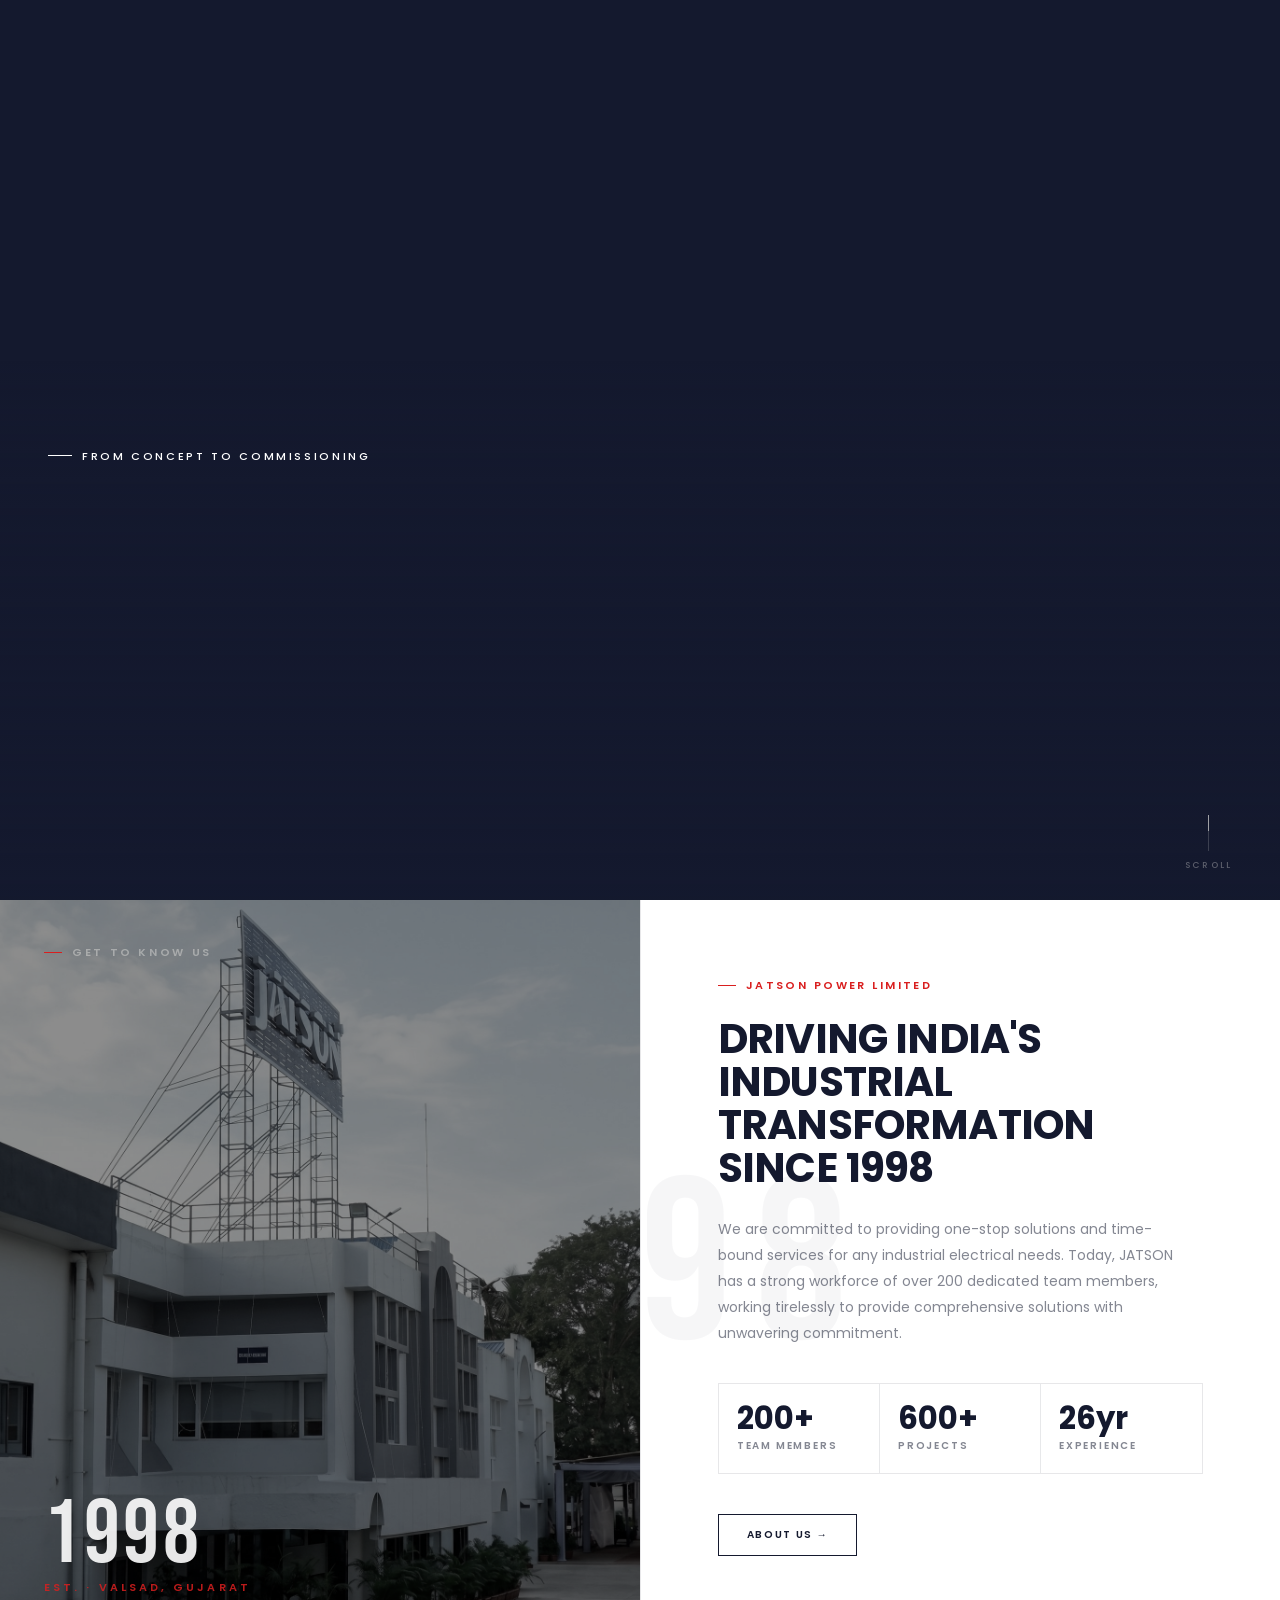
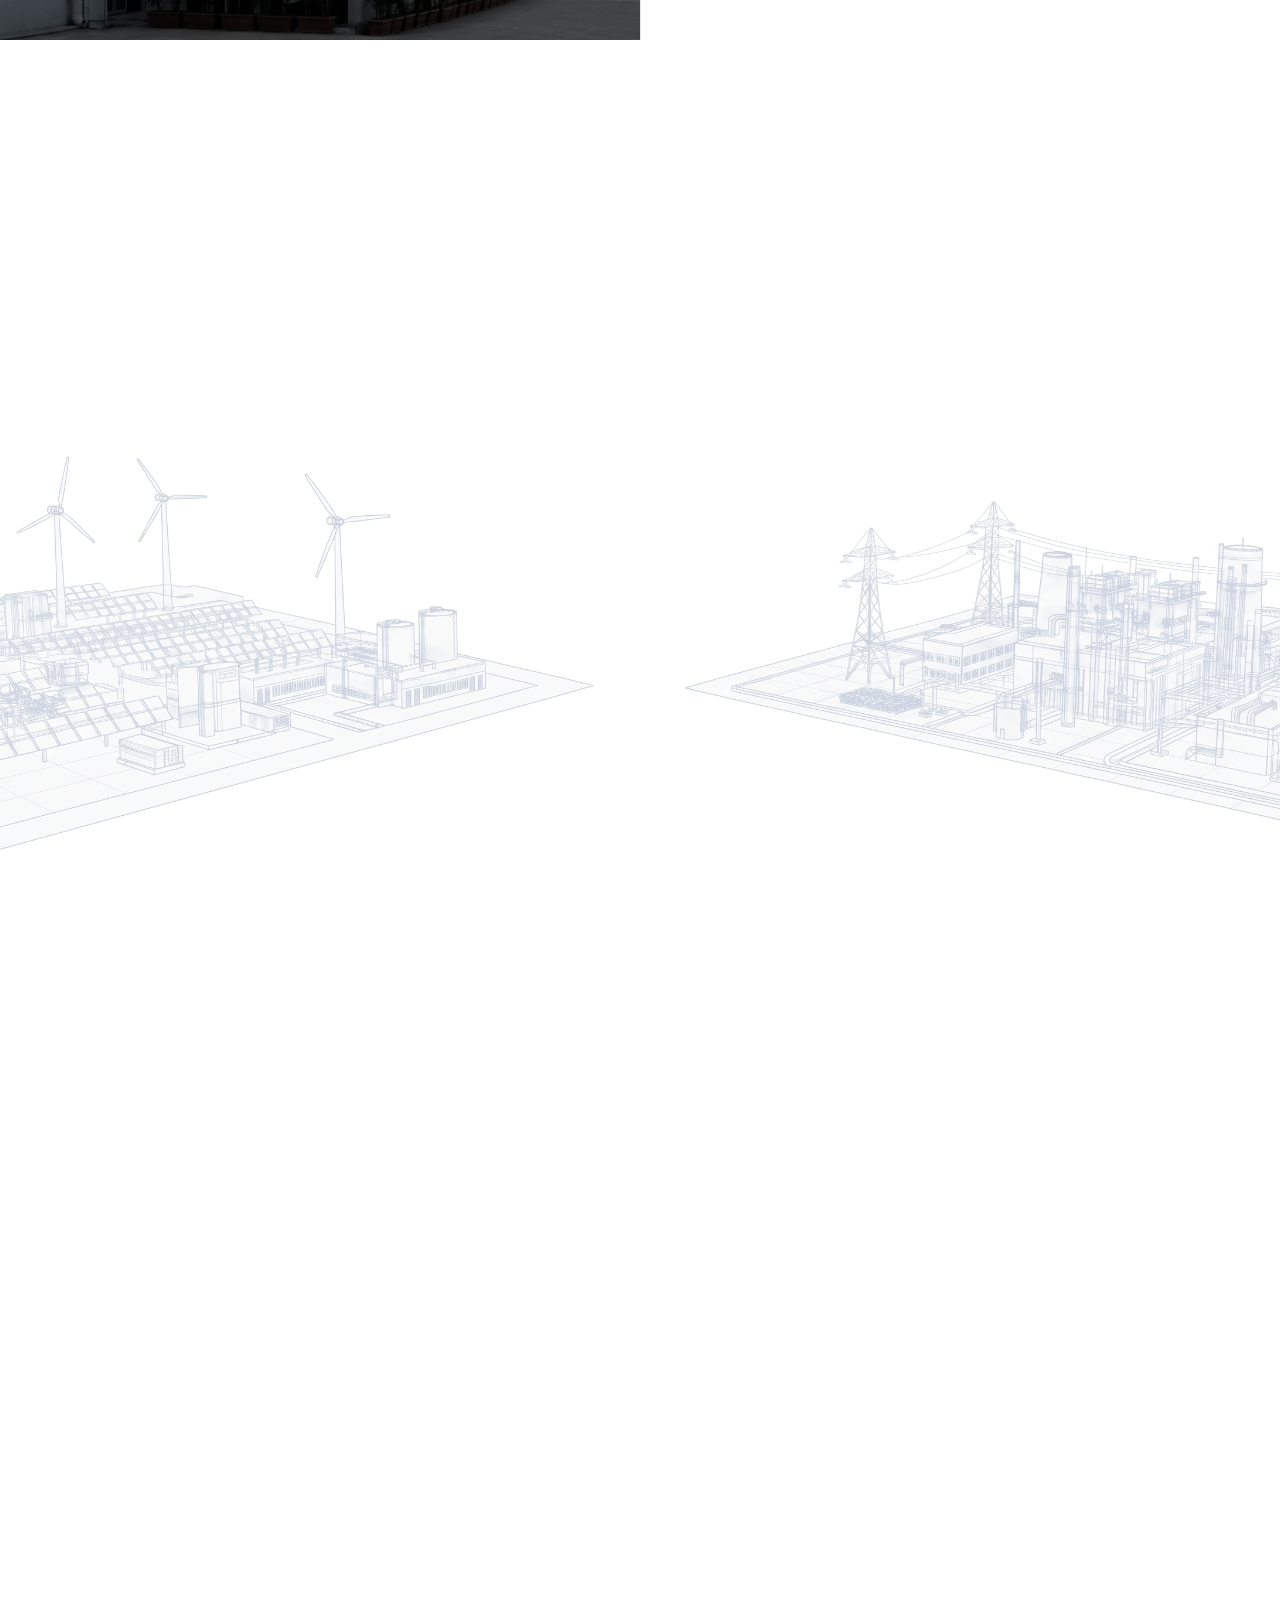
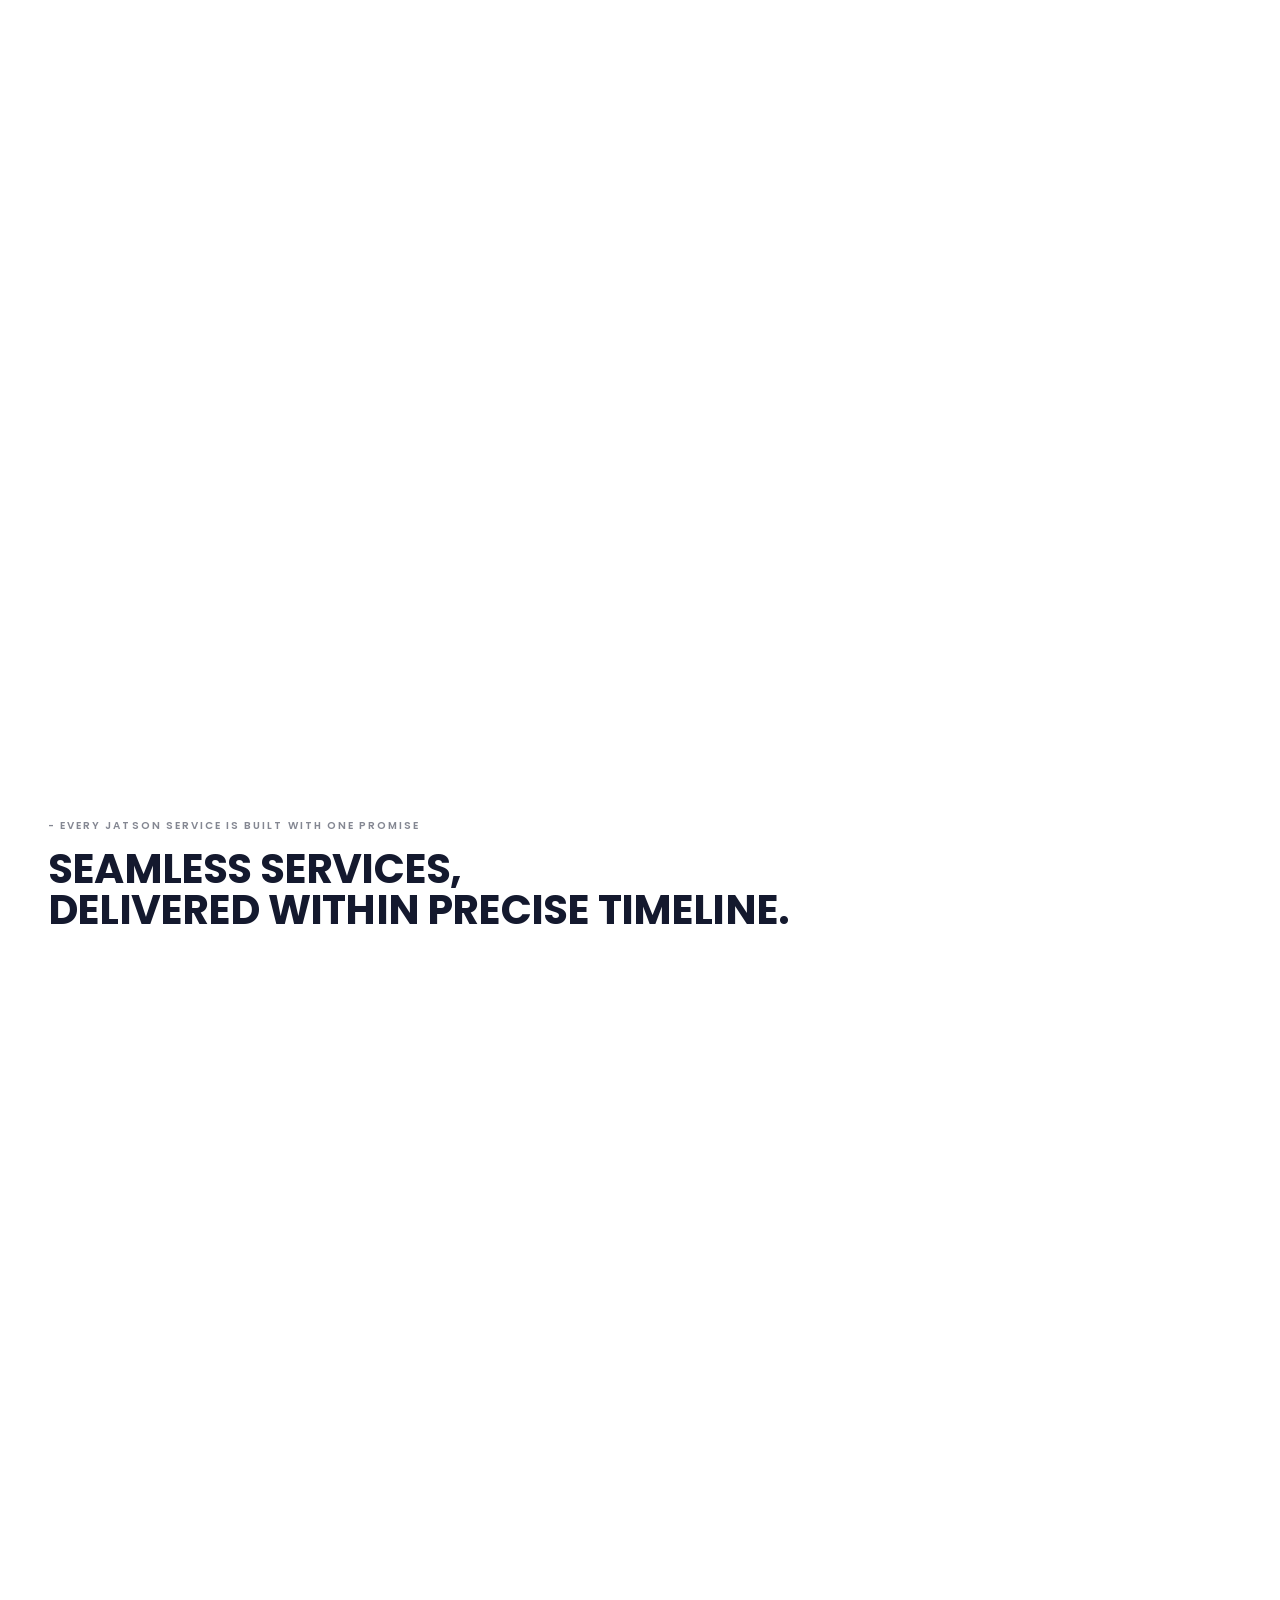
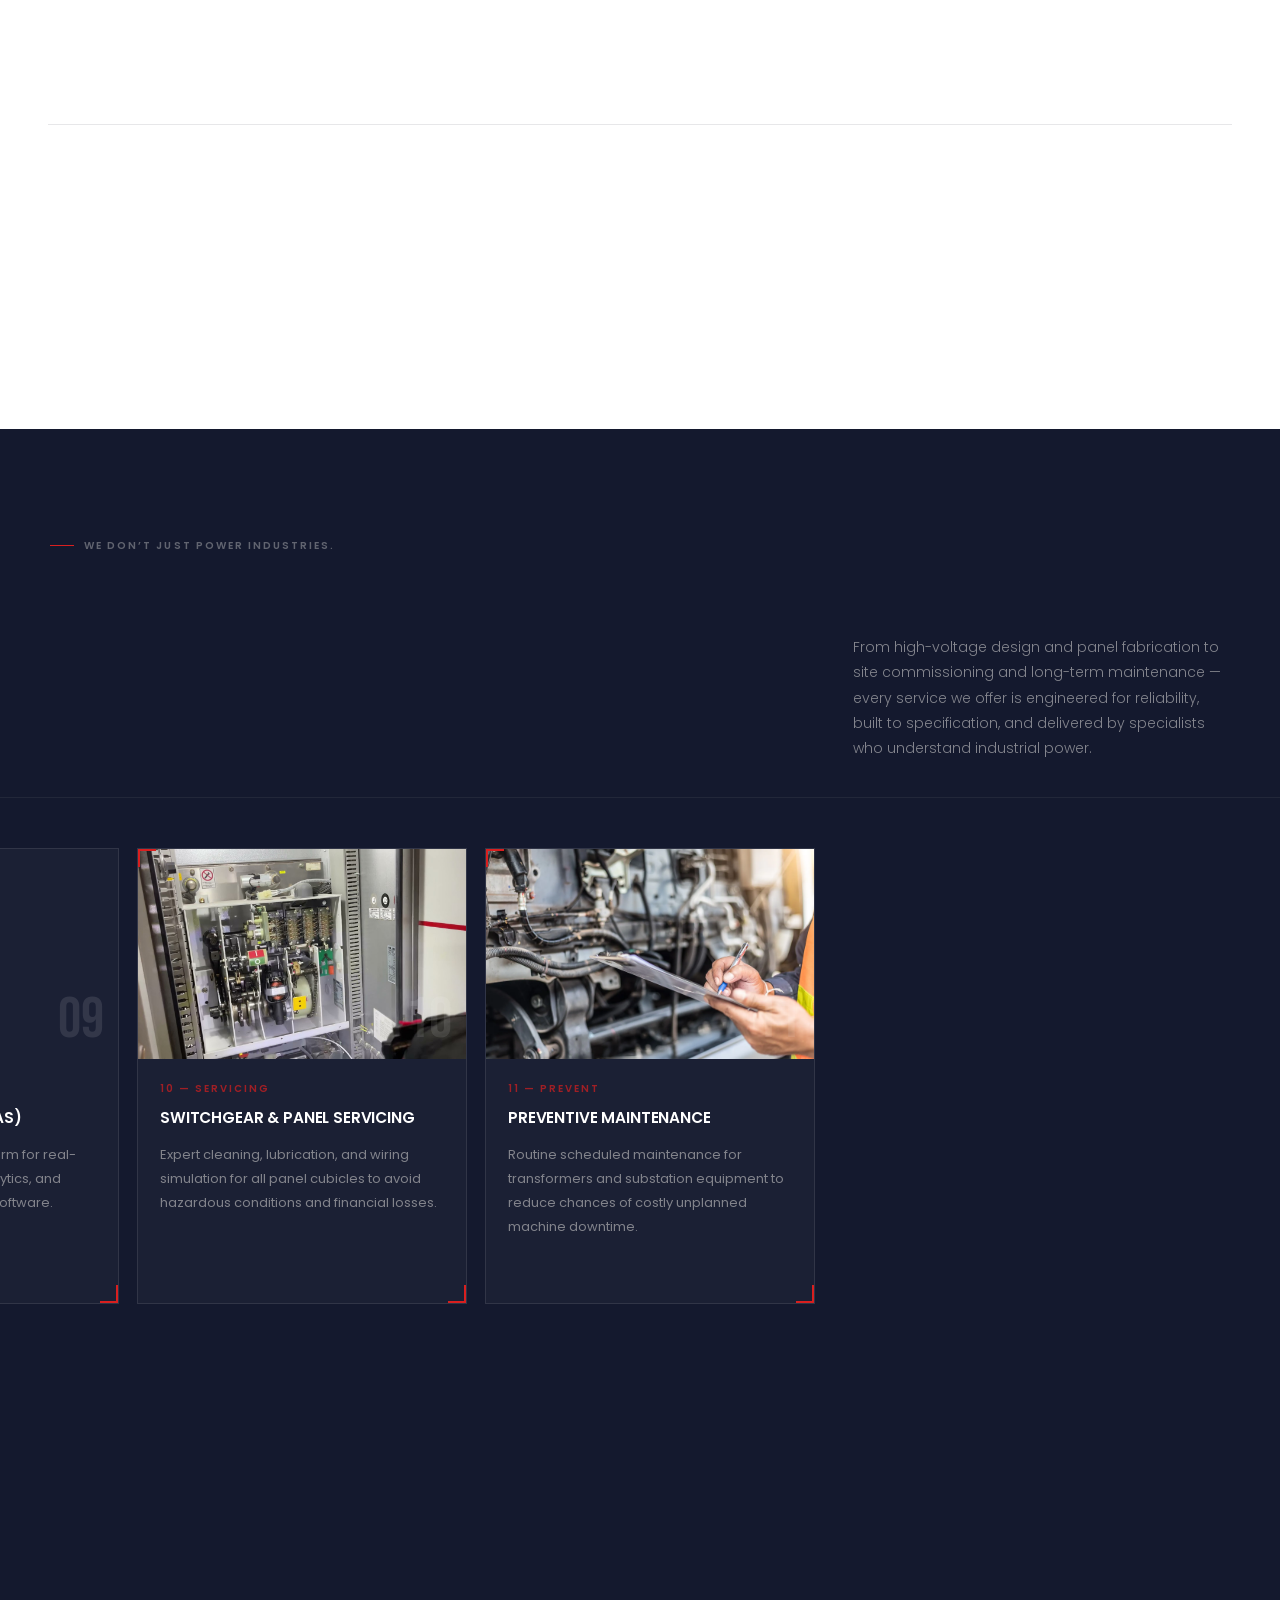
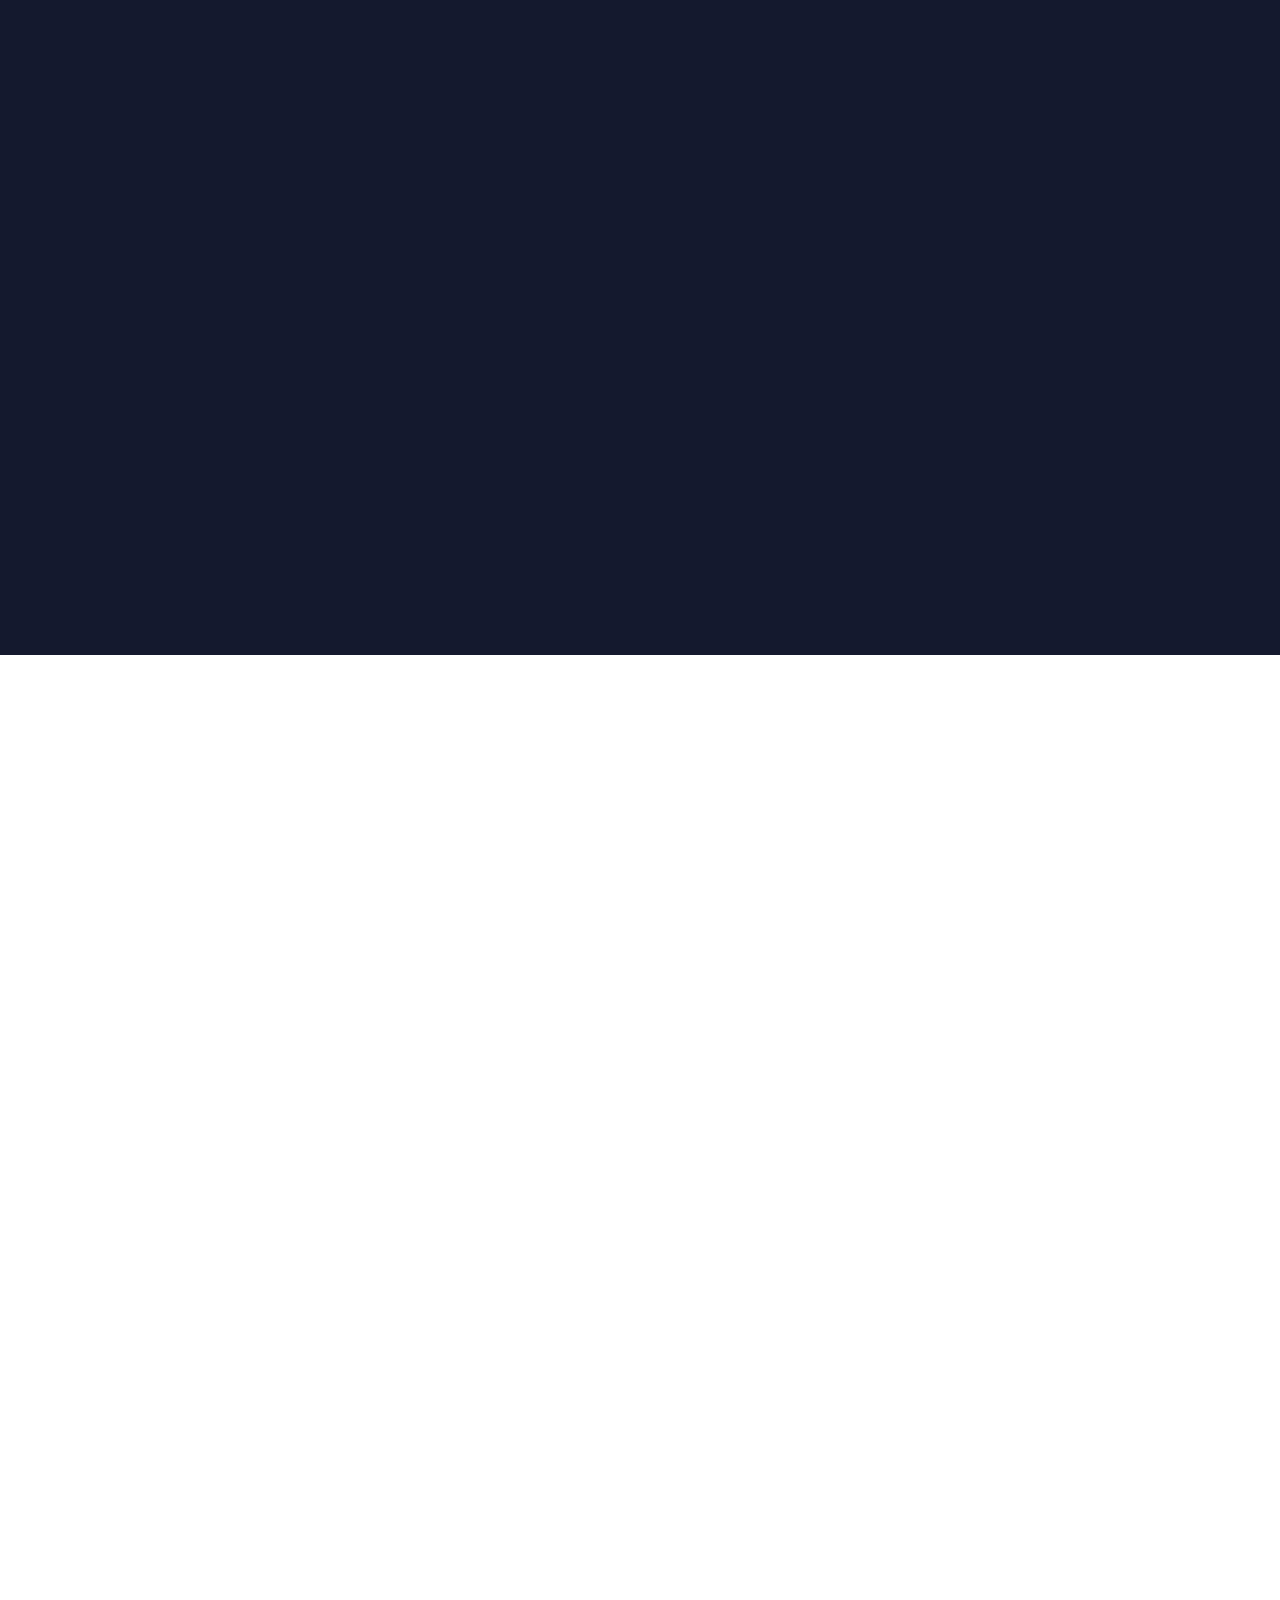
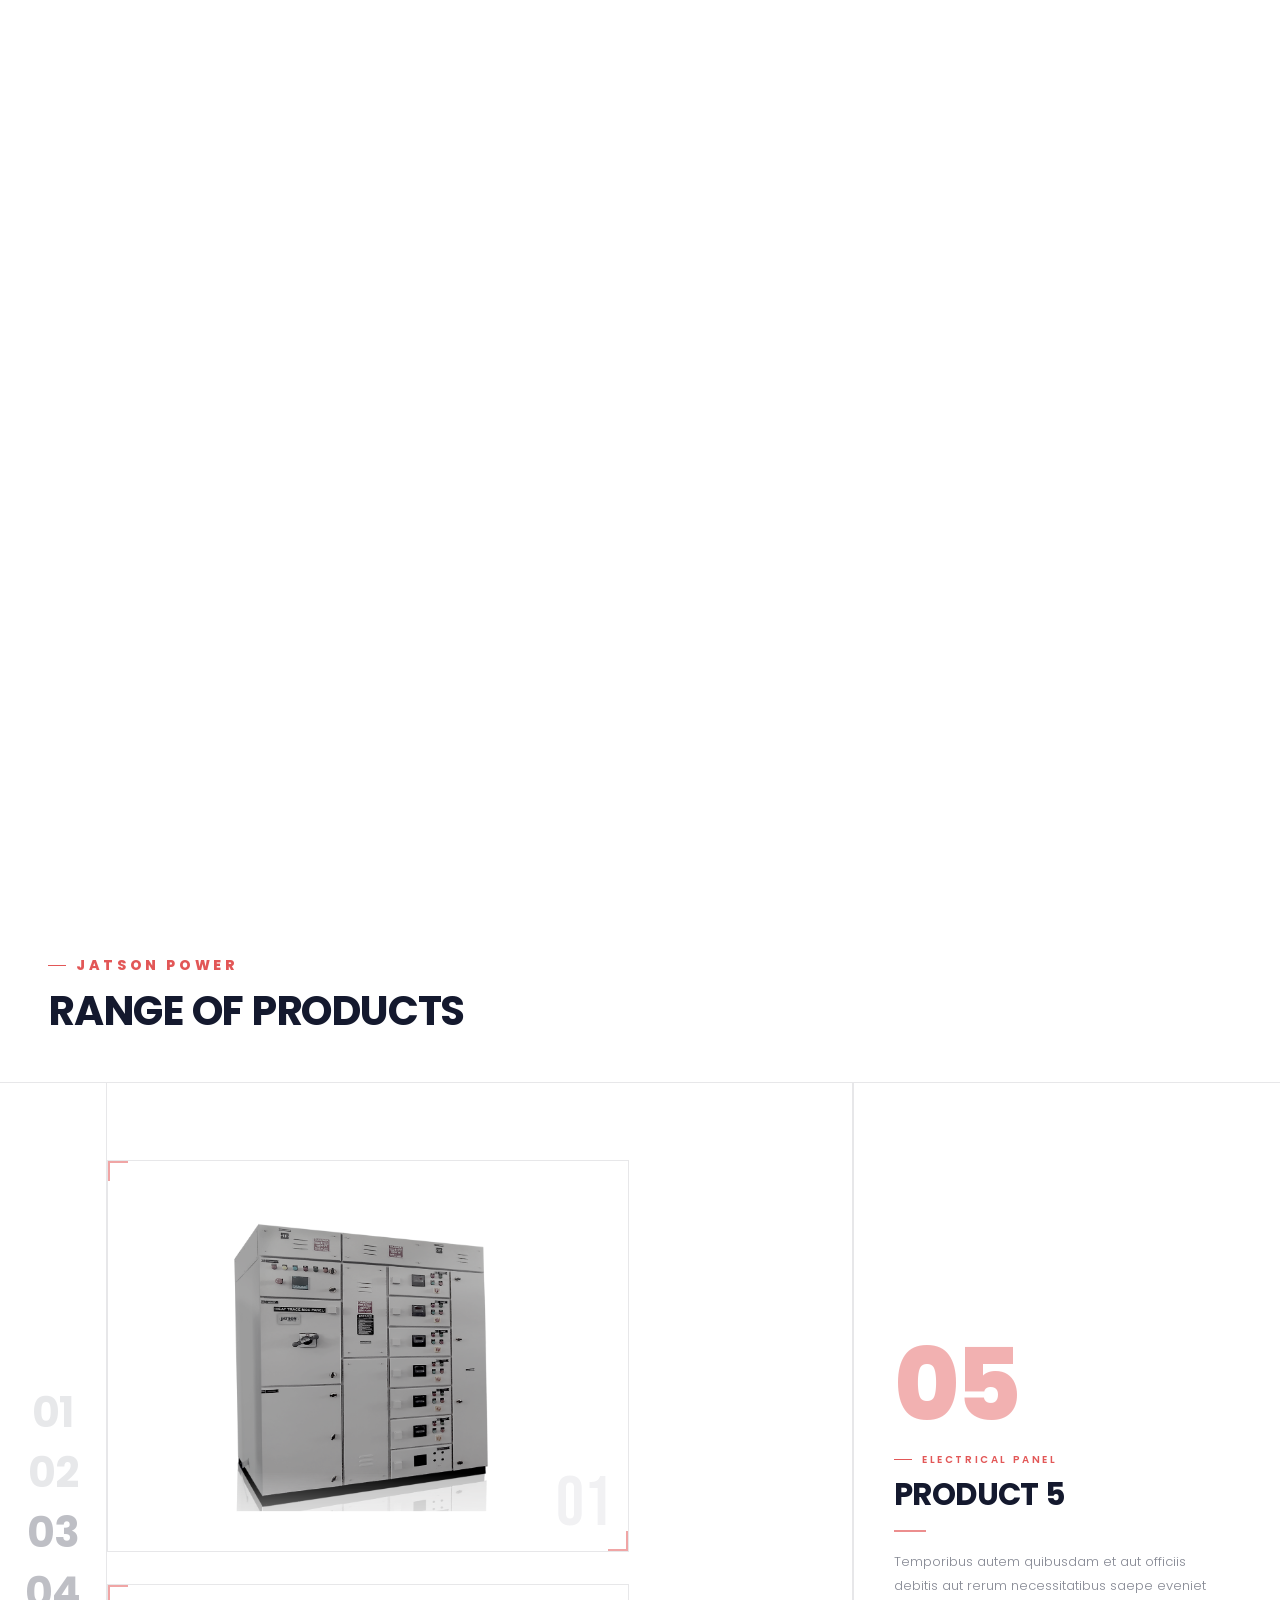
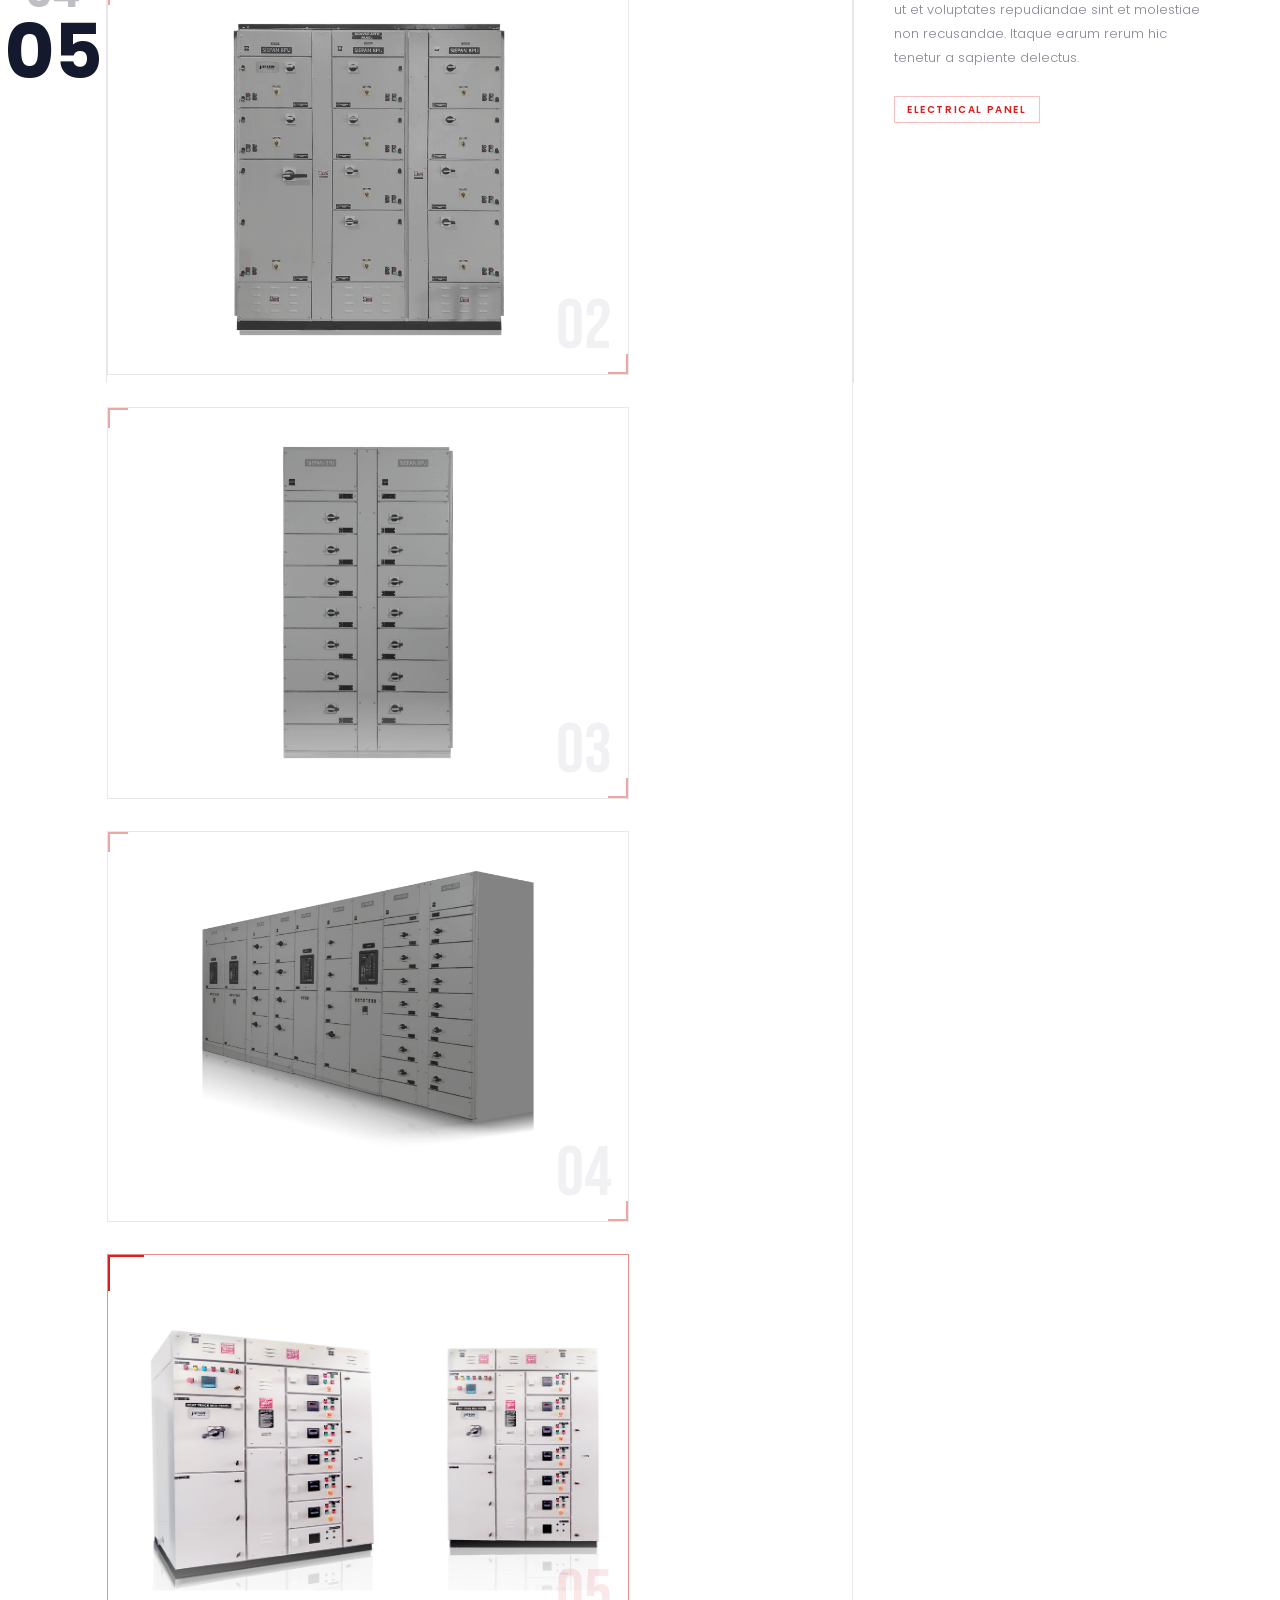
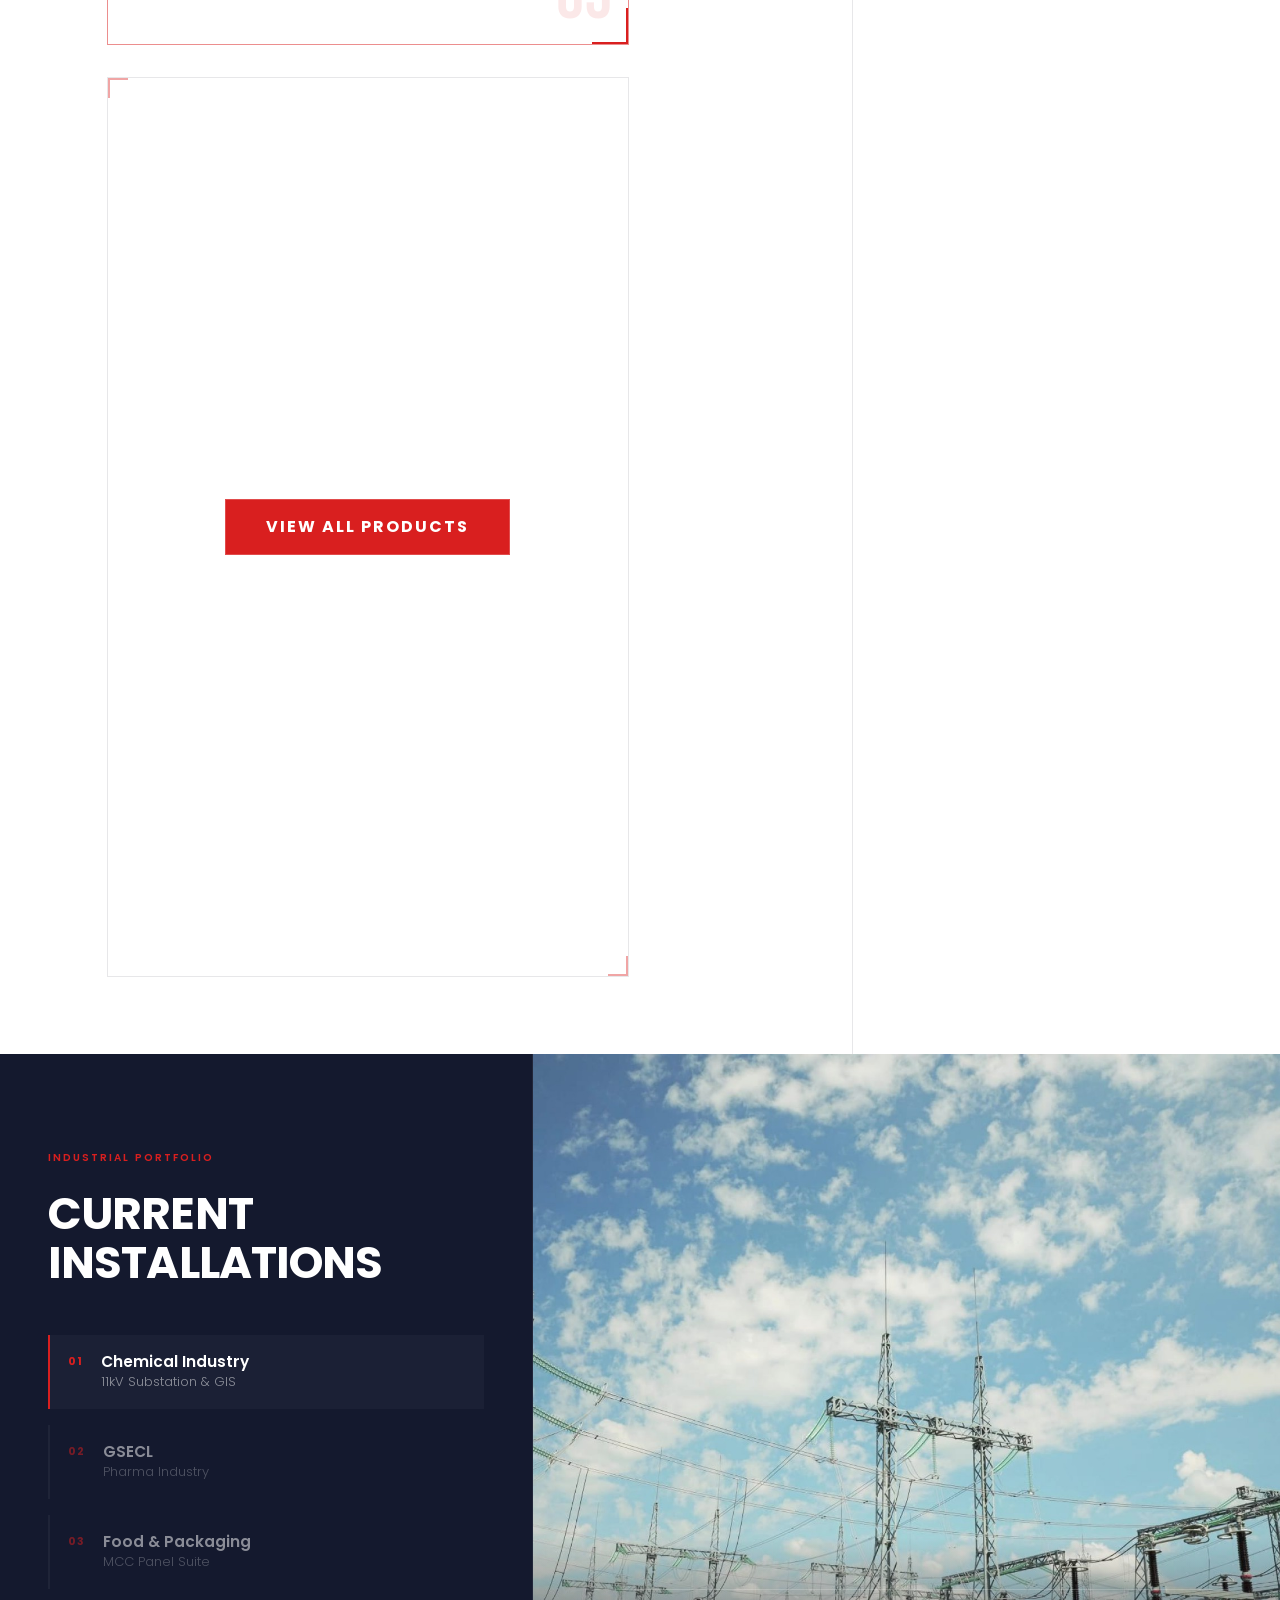
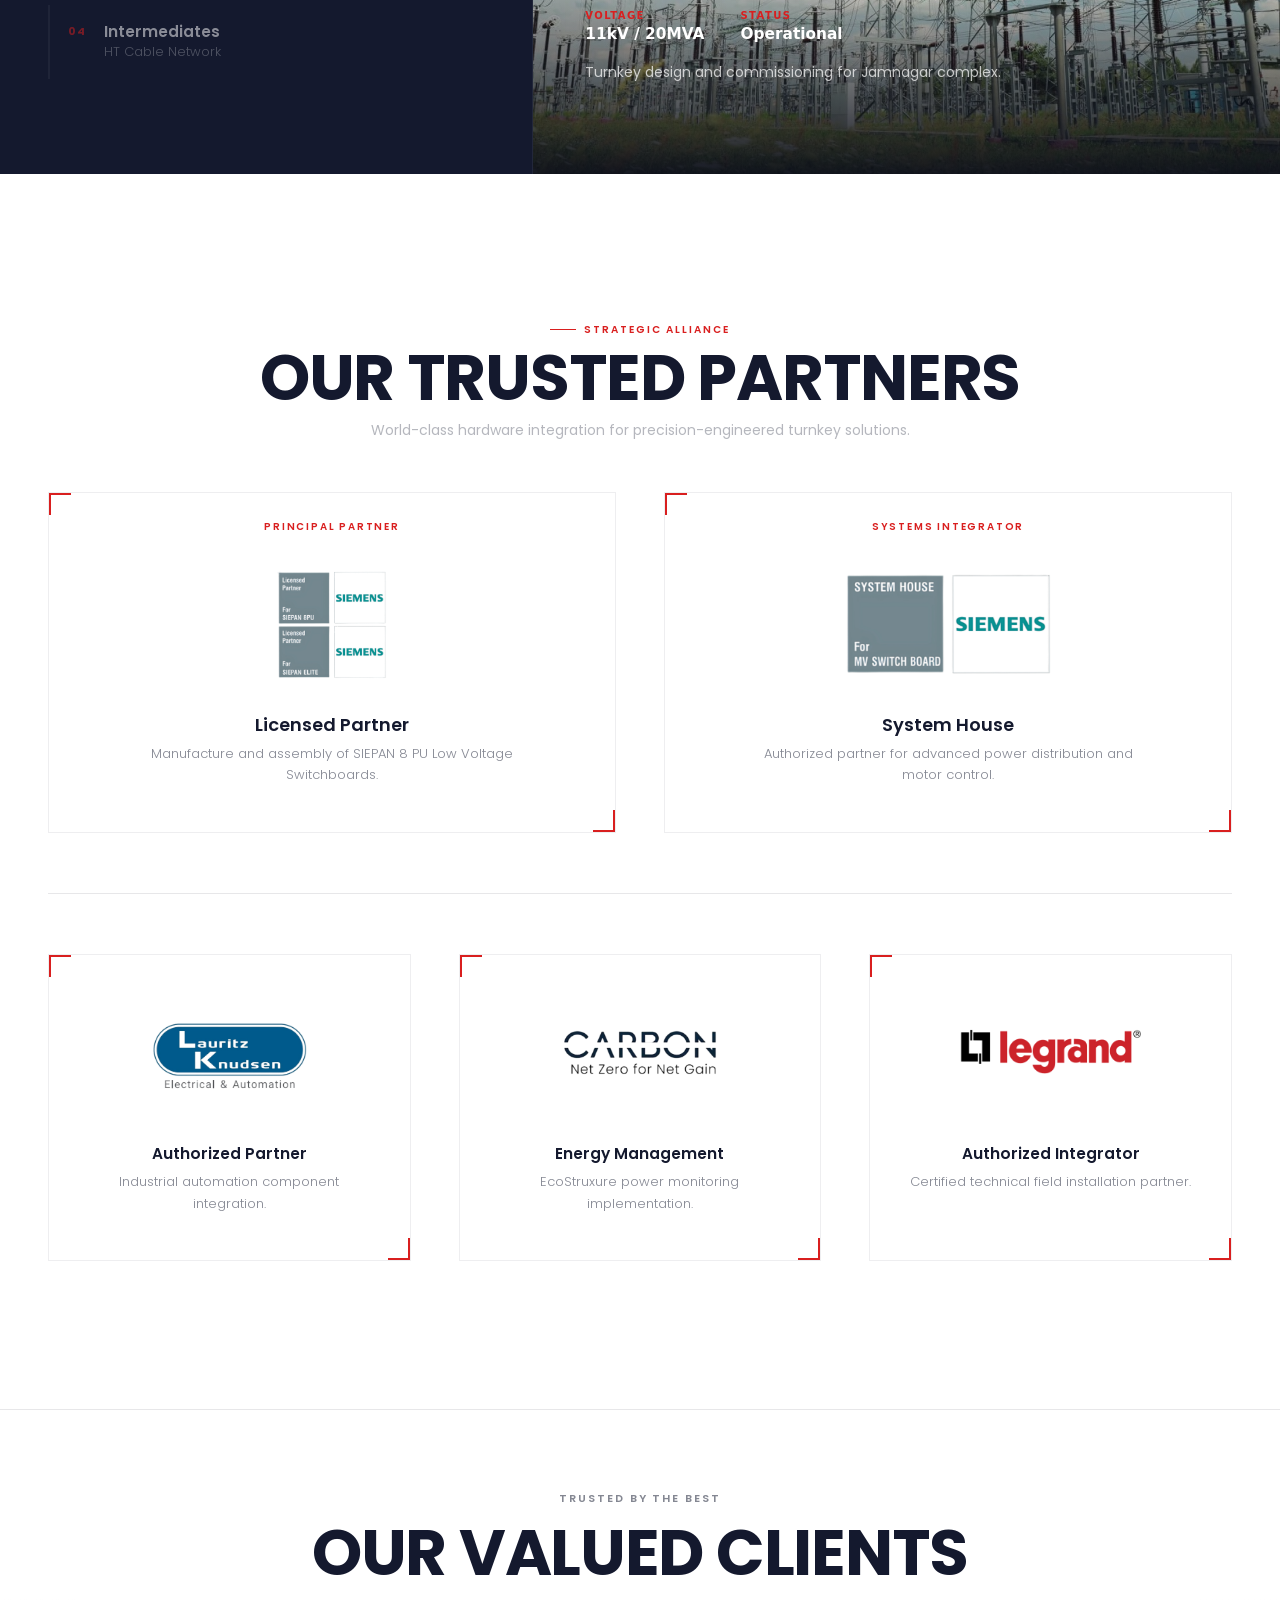
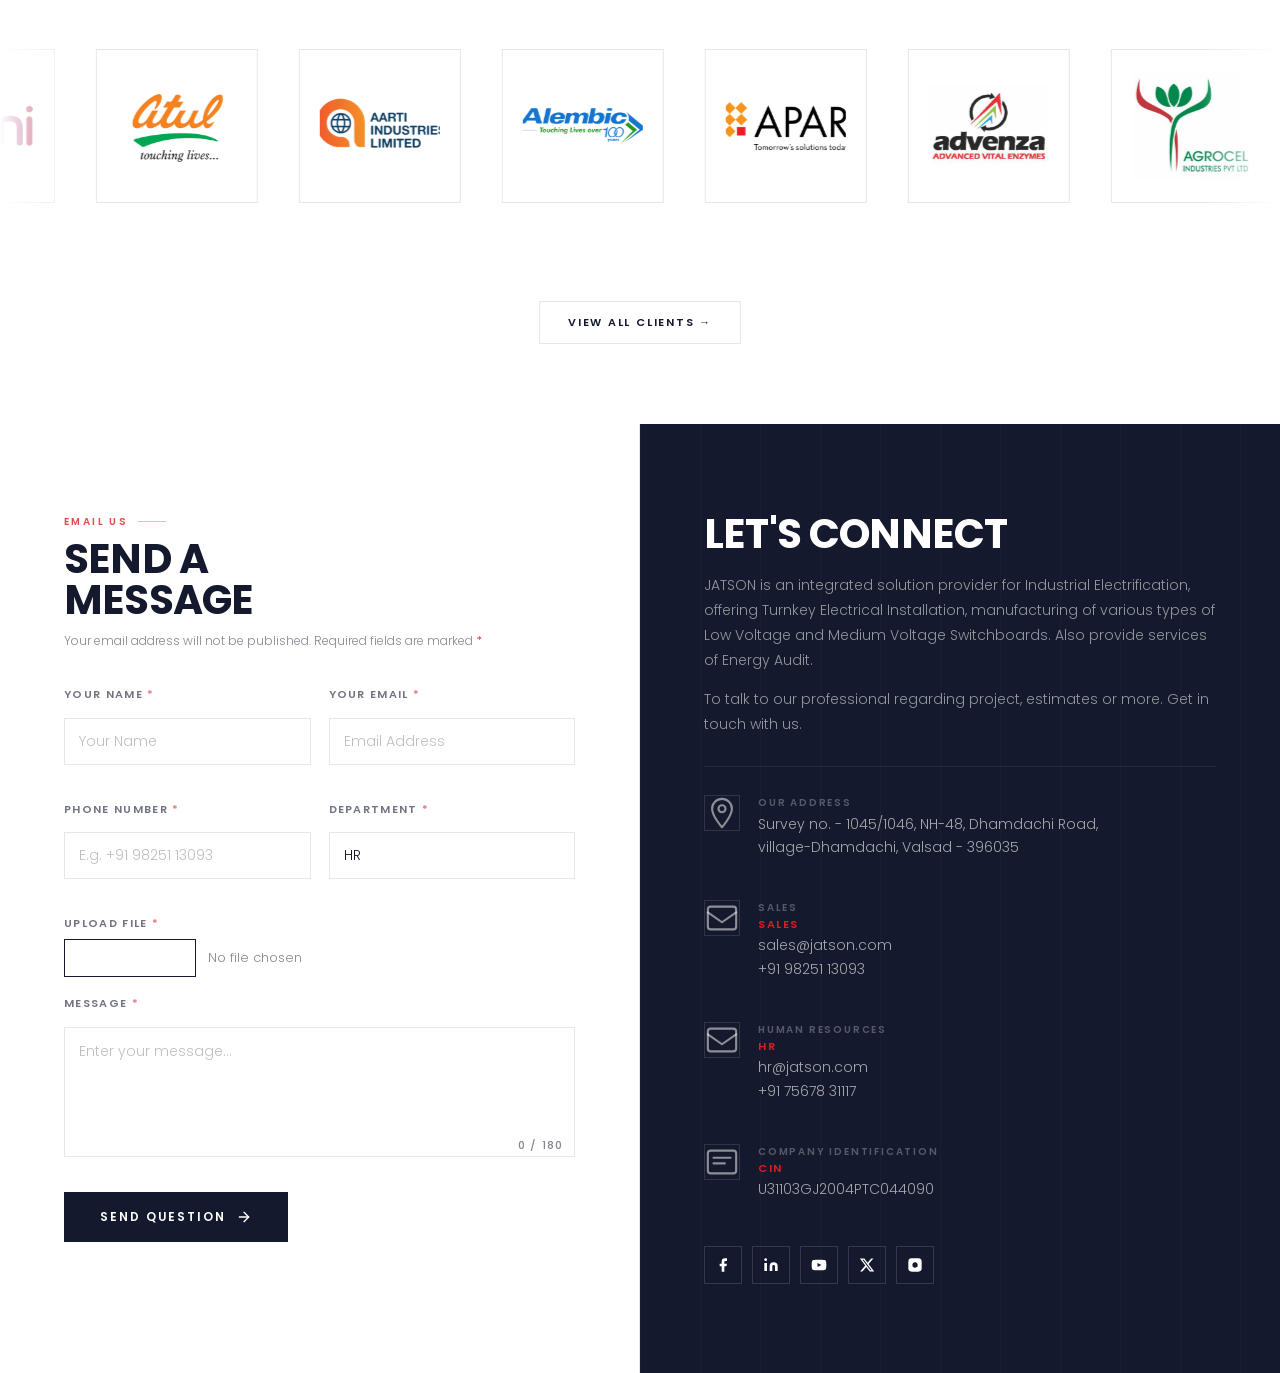
==== home.html @ 2b543cfa "Add files via upload" ====
<!DOCTYPE html>
<html lang="en">
<head>
  <meta charset="UTF-8"/>
  <meta name="viewport" content="width=device-width,initial-scale=1.0"/>
  <title>JATSON — Turnkey Electrical Systems</title>

  <link rel="stylesheet" href="css/stye.css">
  <link rel="stylesheet" href="css/style-2.css">
<link rel="stylesheet" href="css/glo-universal.css">
  <link rel="preconnect" href="https://fonts.googleapis.com"/>
  <link rel="preconnect" href="https://fonts.gstatic.com" crossorigin/>
  <link href="https://fonts.googleapis.com/css2?family=Bebas+Neue&family=DM+Sans:ital,opsz,wght@0,9..40,300;0,9..40,400;0,9..40,500;1,9..40,300&family=Space+Mono:wght@400;700&display=swap" rel="stylesheet"/>

  <link href="https://cdn.jsdelivr.net/npm/bootstrap@5.3.3/dist/css/bootstrap.min.css" rel="stylesheet"/>

  <script src="https://cdnjs.cloudflare.com/ajax/libs/gsap/3.12.5/gsap.min.js"></script>
  <script src="https://cdnjs.cloudflare.com/ajax/libs/gsap/3.12.5/ScrollTrigger.min.js"></script>

  <link rel="stylesheet" href="https://cdn.jsdelivr.net/npm/swiper@12/swiper-bundle.min.css"/>
</head>
<body>

  <div id="header"></div>

  <!-- ═══════════════════════════════════════
       HERO — Bebas Neue zone
  ═══════════════════════════════════════ -->
  <div class="hero" id="hero">
    <div class="hero-video-wrap">
<iframe
  src="https://www.youtube.com/embed/_Sl8diqCAFw?autoplay=1&mute=1&loop=1&playlist=_Sl8diqCAFw&controls=0&iv_load_policy=3&disablekb=1&fs=0&playsinline=1&rel=0"
  allow="autoplay; encrypted-media"
  title="Hero Background Video"
  class="hero-video">
</iframe>
    </div>
    <div class="hero-gradient-bottom"></div>
    <div class="container-fluid h-100">
      <div class="row h-100 align-items-end">
        <div class="col-12 col-lg-9 hero-content pb-5 ps-4 ps-md-5">
          <div class="text-white hero-eyebrow">
            <span class="eyebrow-line"></span>
            <span>from concept to commissioning</span>
          </div>
          <h1 class="hero-heading" data-reveal>
            <span class="reveal-line"><span class="reveal-inner">Powering Progress</span></span>
            <!-- <span class="reveal-line"><span class="reveal-inner">Jaton power limited</span></span>
            <span class="reveal-inner"></span>
            <span class="reveal-line reveal-line--dim"><span class="reveal-inner">the new era of power</span></span>
            <span class="reveal-inner"></span> -->
            <span class="reveal-line reveal-line--dim"><span class="reveal-inner">Sustaining Tomorrow.</span></span>
            <span class="reveal-inner"></span>
          </h1>
        </div>
      </div>
    </div>
    <div class="hero-scroll-indicator d-none d-md-flex">
      <div class="scroll-track"><div class="scroll-thumb"></div></div>
      <span>Scroll</span>
    </div>
  </div>


  <!-- ═══════════════════════════════════════
       ABOUT
  ═══════════════════════════════════════ -->
  <div id="about">
    <div class="about-inner">

      <!-- LEFT: image with overlay -->
      <div class="about-left">
        <img src="css/images/Jaton-infra-2.jpeg" alt="Jatson Power Infrastructure" class="about-left-img"/>
        <div class="about-left-overlay">
          <div class="about-left-tag">Get to know us</div>
          <div class="about-left-bottom">
            <div class="about-left-founded">1998</div>
            <div class="about-left-since">Est. · Valsad, Gujarat</div>
          </div>
        </div>
      </div>

      <!-- RIGHT: content -->
      <div class="about-right">
        <svg id="abt-cables-svg" class="abt-cables-svg" viewBox="0 0 100 100" preserveAspectRatio="none">
          <defs>
            <filter id="abt-glow-r"><feGaussianBlur stdDeviation="1.2" result="b"/><feFlood flood-color="#ef4444" flood-opacity="0.6" result="c"/><feComposite in="c" in2="b" operator="in" result="g"/><feMerge><feMergeNode in="g"/><feMergeNode in="SourceGraphic"/></feMerge></filter>
            <filter id="abt-glow-y"><feGaussianBlur stdDeviation="1.2" result="b"/><feFlood flood-color="#facc15" flood-opacity="0.5" result="c"/><feComposite in="c" in2="b" operator="in" result="g"/><feMerge><feMergeNode in="g"/><feMergeNode in="SourceGraphic"/></feMerge></filter>
            <filter id="abt-glow-b"><feGaussianBlur stdDeviation="1.2" result="b"/><feFlood flood-color="#3b82f6" flood-opacity="0.5" result="c"/><feComposite in="c" in2="b" operator="in" result="g"/><feMerge><feMergeNode in="g"/><feMergeNode in="SourceGraphic"/></feMerge></filter>
          </defs>
          <path class="abt-cable abt-cable--r" id="abt-c1" stroke-width="20" d="" vector-effect="non-scaling-stroke"/>
          <path class="abt-cable abt-cable--y" id="abt-c2" stroke-width="20" d="" vector-effect="non-scaling-stroke"/>
          <path class="abt-cable abt-cable--b" id="abt-c3" stroke-width="20" d="" vector-effect="non-scaling-stroke"/>
        </svg>

        <div class="about-right-top">
          <div class="about-eyebrow">Jatson Power Limited</div>
          <h2 class="about-heading">Driving India's Industrial<br>Transformation<br>Since 1998</h2>
          <p class="about-body">We are committed to providing one-stop solutions and time-bound services for any industrial electrical needs. Today, JATSON has a strong workforce of over 200 dedicated team members, working tirelessly to provide comprehensive solutions with unwavering commitment.</p>
          <div class="about-stats">
            <div class="about-stat"><div class="about-stat-n">200+</div><div class="about-stat-l">Team Members</div></div>
            <div class="about-stat"><div class="about-stat-n">600+</div><div class="about-stat-l">Projects</div></div>
            <div class="about-stat"><div class="about-stat-n">26yr</div><div class="about-stat-l">Experience</div></div>
          </div>
        </div>
        <div><a href="/about" class="main-button">About Us →</a></div>
      </div>

    </div>
  </div>


  <!-- ═══════════════════════════════════════
       TURNKEY FLOW
  ═══════════════════════════════════════ -->
<div class="flow-outer" id="flow-outer">
  <div class="flow-sticky" id="flow-sticky">

    <div class="flow-turnkey flow-node" id="fn-turnkey">
      <span class="flow-turnkey-label">TURNKEY DELIVERY</span>
      <span class="flow-turnkey-sub">Because the true measure of progress is not how much energy we use…<br>but how intelligently, efficiently, and responsibly we create it.</span>
    </div>

    <div class="flow-cards-v">

      <!-- Card 1 -->
      <div class="flow-item">
        <div class="flow-card-v flow-node" id="fn-design">
          <!-- <span class="flow-step-badge">01</span> -->
          <div class="flow-thumb">
            <img src="css/images/designing-jatson.jpg" alt="Design" />
          </div>
          <div class="flow-card-text">
            <h3 class="flow-card-title-v">Design</h3>
            <p class="flow-card-desc-v">Load analysis, protection coordination &amp; single-line diagrams engineered from first principles.</p>
            <a href="" class="know-more">know more</a>
          </div>
        </div>
        <div class="flow-connector" id="conn-1">
          <svg width="40" height="52" viewBox="0 0 40 52" overflow="visible">
            <path class="connector-line" id="cline-1" d="M20 0 C20 18,20 26,20 44"/>
            <polygon class="connector-arrow" id="carrow-1" points="20,50 14,38 26,38"/>
          </svg>
        </div>
      </div>

      <!-- Card 2 -->
      <div class="flow-item">
        <div class="flow-card-v flow-node" id="fn-mfg">
          <!-- <span class="flow-step-badge">02</span> -->
          <div class="flow-thumb">
            <img src="css/images/maint-repair.jpg" alt="Manufacture" />
          </div>
          <div class="flow-card-text">
            <h3 class="flow-card-title-v">Manufacture</h3>
            <p class="flow-card-desc-v">Panels &amp; switchgear built in-house. Full QA at every stage — tested before it leaves the factory floor.</p>
            <a href="" class="know-more">know more</a>
          </div>
        </div>
        <div class="flow-connector" id="conn-2">
          <svg width="40" height="52" viewBox="0 0 40 52" overflow="visible">
            <path class="connector-line" id="cline-2" d="M20 0 C20 18,20 26,20 44"/>
            <polygon class="connector-arrow" id="carrow-2" points="20,50 14,38 26,38"/>
          </svg>
        </div>
      </div>

      <!-- Card 3 -->
      <div class="flow-item">
        <div class="flow-card-v flow-node" id="fn-com">
          <!-- <span class="flow-step-badge">03</span> -->
          <div class="flow-thumb">
            <img src="css/images/erection.webp" alt="Commission" />
          </div>
          <div class="flow-card-text">
            <h3 class="flow-card-title-v">Commissioning</h3>
            <p class="flow-card-desc-v">Relay testing, thermal imaging &amp; full site sign-off. We don't leave until everything is live and verified.</p>
            <a href="" class="know-more">know more</a>
          </div>
        </div>
      </div>

    </div>
  </div>
</div>

 <!-- ═══════════════════════════════════════
       SERVICES EXPERTISE GRID
  ═══════════════════════════════════════ -->
  <div class="services-outer" id="services-outer">
    <div class="services" id="services">
      <svg id="srv-cables-svg" class="srv-cables-svg" viewBox="0 0 100 100" preserveAspectRatio="none">
        <defs>
          <filter id="srv-glow-r"><feGaussianBlur stdDeviation="1.2" result="b"/><feFlood flood-color="#ef4444" flood-opacity="1" result="c"/><feComposite in="c" in2="b" operator="in" result="g"/><feMerge><feMergeNode in="g"/><feMergeNode in="g"/><feMergeNode in="SourceGraphic"/></feMerge></filter>
          <filter id="srv-glow-y"><feGaussianBlur stdDeviation="1.2" result="b"/><feFlood flood-color="#facc15" flood-opacity="0.9" result="c"/><feComposite in="c" in2="b" operator="in" result="g"/><feMerge><feMergeNode in="g"/><feMergeNode in="g"/><feMergeNode in="SourceGraphic"/></feMerge></filter>
          <filter id="srv-glow-b"><feGaussianBlur stdDeviation="1.2" result="b"/><feFlood flood-color="#3b82f6" flood-opacity="0.9" result="c"/><feComposite in="c" in2="b" operator="in" result="g"/><feMerge><feMergeNode in="g"/><feMergeNode in="g"/><feMergeNode in="SourceGraphic"/></feMerge></filter>
        </defs>
        <path class="srv-cable srv-cable--r" id="srv-c1" stroke-width="20" d="" vector-effect="non-scaling-stroke"/>
        <path class="srv-cable srv-cable--y" id="srv-c2" stroke-width="20" d="" vector-effect="non-scaling-stroke"/>
        <path class="srv-cable srv-cable--b" id="srv-c3" stroke-width="20" d="" vector-effect="non-scaling-stroke"/>
        <path id="srv-c1g" stroke="#ef4444" stroke-width="16" d="" vector-effect="non-scaling-stroke" filter="url(#srv-glow-r)" fill="none" opacity="0"/>
        <path id="srv-c2g" stroke="#facc15" stroke-width="16" d="" vector-effect="non-scaling-stroke" filter="url(#srv-glow-y)" fill="none" opacity="0"/>
        <path id="srv-c3g" stroke="#3b82f6" stroke-width="16" d="" vector-effect="non-scaling-stroke" filter="url(#srv-glow-b)" fill="none" opacity="0"/>
      </svg>

      <div class="container-fluid px-4 px-md-5">
        <div class="row mb-5">
          <div class="col-lg-8">
            <div class="services-eyebrow t-accent mb-3"><span>- Every Jatson service is built with one promise</span></div>
            <h2 class="services-heading" data-reveal>
              Seamless Services, <br> delivered within precise timeline.
            </h2>
          </div>
        </div>

        <div class="services-grid mb-0">
          <div class="service-card" data-animate>
            <div class="service-card-num">SOLUTIONS</div>
            <h3>Turnkey Project Electrification</h3>
            <p>Complete execution from concept design to site installation for large-scale industrial segments.</p>
          </div>
          <div class="service-card" data-animate>
            <div class="service-card-num">MANUFACTURING</div>
            <h3>LT and HT Switchboards / Switchboard Retro Fitting</h3>
            <p>CPRI-certified assemblies manufactured in our 27,000 sq. ft. facility to Siemens standards.</p>
          </div>
          <div class="service-card" data-animate>
            <div class="service-card-num">AUDITING</div>
            <h3> IoT-based Energy Management</h3>
            <p>Authorized Gujarat State audits and real-time IoT-based energy management systems.</p>
          </div>
  
  <div class="service-card" data-animate>
    <div class="service-card-num">MAINTENANCE</div>
    <h3>LV & MV Switchgear Life-Cycle Services</h3>
    <p>Comprehensive preventative maintenance, contact resistance testing, and troubleshooting to ensure maximum uptime for critical power systems.</p>
  </div>

  <div class="service-card" data-animate>
    <div class="service-card-num">TECHNOLOGY</div>
    <h3>Government Power Infra Projects</h3>
    <p>A centralized, real-time dashboard offering predictive load analysis, automated reporting, and remote monitoring for smart industrial facilities.</p>
  </div>

  <div class="service-card" data-animate>
    <div class="service-card-num">CONSULTANCY</div>
    <h3> Energy Audits & switchboard servicing</h3>
    <p>Advanced diagnostic services to identify voltage fluctuations and harmonics, improving equipment longevity and ensuring compliance with utility standards.</p>
  </div>

        </div>

        <div class="stat-band">
          <div class="stat-item" data-animate><div class="stat-n">26+</div><div class="stat-l">Years Legacy</div></div>
          <div class="stat-item" data-animate><div class="stat-n">6000A</div><div class="stat-l">CPRI Capacity</div></div>
          <div class="stat-item" data-animate><div class="stat-n">12kV</div><div class="stat-l">Panel Range</div></div>
          <div class="stat-item" data-animate><div class="stat-n">200+</div><div class="stat-l">Experts</div></div>
        </div>
      </div>
    </div>
  </div>
  <!-- ═══════════════════════════════════════
       SERVICES HORIZONTAL SCROLL
  ═══════════════════════════════════════ -->
  <div id="horizontal-scoll">
    <div class="svc-intro">
      <div class="svc-intro-inner row d-flex justify-content-between align-items-end p-0">
        <div class="col-lg-5">
          <p class="eyebrow eyebrow--dark t-accent">
            <span class="eyebrow-line"></span>
            <span>We don’t just power industries.</span>
          </p>
          <h2 class="svc-intro-heading t-heading" data-reveal>
            <span class="reveal-line"><span class="reveal-inner">We Power the Nation's Progress.</span></span>
          </h2>
        </div>
        <div class="col-lg-4">
          <p class="svc-intro-desc t-body">
            From high-voltage design and panel fabrication to site commissioning and long-term maintenance — every service we offer is engineered for reliability, built to specification, and delivered by specialists who understand industrial power.
          </p>
        </div>
      </div>
    </div>

    <div class="horizontal-scoll-wrapper">
      <div class="horizontal">

        <div><div class="card"><div class="svc-card-img" data-num="01"><img src="css/images/turnkey-project-electrification.jpeg" alt="Turnkey"/></div><div class="svc-card-body"><span class="card-num">01 — Solutions</span><h4 class="t-card-heading">Turnkey Project Electrification</h4><p class="t-body">GETCO-approved vendor for 66kV underground cabling and switchyard erection. End-to-end execution from design to final site commissioning.</p></div></div></div>

        <div><div class="card"><div class="svc-card-img" data-num="02"><img src="css/images/02 panel.png" alt="Switchboard"/></div><div class="svc-card-body"><span class="card-num">02 — Build</span><h4 class="t-card-heading">LV & MV Switchboards</h4><p class="t-body">CPRI-certified LT/HT switchboards and Siemens SIEPAN 8PU type-tested assemblies manufactured in our 27,000 sq. ft. facility.</p></div></div></div>

        <div><div class="card"><div class="svc-card-img" data-num="03"><img src="css/images/switchboard-retro-fitting.jpg" alt="Retrofitting"/></div><div class="svc-card-body"><span class="card-num">03 — Retrofit</span><h4 class="t-card-heading">Switchboard Retro Fitting</h4><p class="t-body">25+ years of expertise in upgrading aging circuits and switchgear to modern electronic trip units for enhanced protection coordination.</p></div></div></div>

        <div><div class="card"><div class="svc-card-img" data-num="04"><img src="css/images/energy-conservation-audit.jpg" alt="Energy"/></div><div class="svc-card-body"><span class="card-num">04 — Audit</span><h4 class="t-card-heading">Energy Conservation & Audits</h4><p class="t-body">Authorized Gujarat State electrical and thermal audits using modern diagnostic tools to provide viable energy-saving solutions.</p></div></div></div>

        <div><div class="card"><div class="svc-card-img" data-num="05"><img src="css/images/maintenance.webp" alt="Maintenance"/></div><div class="svc-card-body"><span class="card-num">05 — Maintenance</span><h4 class="t-card-heading">LV & MV Maintenance</h4><p class="t-body">Specialized shutdown maintenance, busbar inspection, and air circuit breaker servicing to ensure zero failures during peak loads.</p></div></div></div>

        <div><div class="card"><div class="svc-card-img" data-num="06"><img src="css/images/digitalisation.jpg" alt="Digitalization"/></div><div class="svc-card-body"><span class="card-num">06 — Digitalize</span><h4 class="t-card-heading">Plant / Factory Digitalization</h4><p class="t-body">Transitioning facilities to Industry 4.0 through IoT/IIoT platforms and the implementation of intelligent iMCC Switchboards.</p></div></div></div>

        <div><div class="card"><div class="svc-card-img" data-num="07"><img src="css/images/power-quality-solution.webp" alt="Power Quality"/></div><div class="svc-card-body"><span class="card-num">07 — Quality</span><h4 class="t-card-heading">Power Quality Solutions</h4><p class="t-body">Comprehensive audits to correct power factor to unity and mitigate voltage sags, ensuring clean power and lower electricity bills.</p></div></div></div>

        <div><div class="card"><div class="svc-card-img" data-num="08"><img src="css/images/harmonics-audit.png" alt="Harmonics"/></div><div class="svc-card-body"><span class="card-num">08 — Analyze</span><h4 class="t-card-heading">Harmonics Audits</h4><p class="t-body">Detailed analysis of VFD-induced distortions to size APFCs/AHFs, ensuring the health of sensitive semiconductor components.</p></div></div></div>

        <div><div class="card"><div class="svc-card-img" data-num="09"><img src="https://images.unsplash.com/photo-1518770660439-4636190af475?w=600" alt="SaaS"/></div><div class="svc-card-body"><span class="card-num">09 — SaaS</span><h4 class="t-card-heading">Energy Analytics (EMAS)</h4><p class="t-body">ISO 50001-based SaaS platform for real-time energy monitoring, analytics, and reporting via integrated IoT software.</p></div></div></div>

        <div><div class="card"><div class="svc-card-img" data-num="10"><img src="css/images/switchgear-servicing.jpg" alt="Switchgear"/></div><div class="svc-card-body"><span class="card-num">10 — Servicing</span><h4 class="t-card-heading">Switchgear & Panel Servicing</h4><p class="t-body">Expert cleaning, lubrication, and wiring simulation for all panel cubicles to avoid hazardous conditions and financial losses.</p></div></div></div>

        <div><div class="card"><div class="svc-card-img" data-num="11"><img src="css/images/preventive-maintenance.webp" alt="Preventive"/></div><div class="svc-card-body"><span class="card-num">11 — Prevent</span><h4 class="t-card-heading">Preventive Maintenance</h4><p class="t-body">Routine scheduled maintenance for transformers and substation equipment to reduce chances of costly unplanned machine downtime.</p></div></div></div>

      </div>
    </div>
  </div>


  <!-- ═══════════════════════════════════════
       THREE-PHASE CABLES
  ═══════════════════════════════════════ -->
  <div class="cables-outer" id="cables-outer">
    <div class="cables-sticky" id="cables-sticky">
      <svg id="cables-svg" class="cables-svg" viewBox="0 0 100 100" preserveAspectRatio="none">
        <defs>
          <filter id="glow-r"><feGaussianBlur stdDeviation="1.2" result="b"/><feFlood flood-color="#ef4444" flood-opacity="1" result="c"/><feComposite in="c" in2="b" operator="in" result="g"/><feMerge><feMergeNode in="g"/><feMergeNode in="g"/><feMergeNode in="SourceGraphic"/></feMerge></filter>
          <filter id="glow-y"><feGaussianBlur stdDeviation="1.2" result="b"/><feFlood flood-color="#facc15" flood-opacity="0.9" result="c"/><feComposite in="c" in2="b" operator="in" result="g"/><feMerge><feMergeNode in="g"/><feMergeNode in="g"/><feMergeNode in="SourceGraphic"/></feMerge></filter>
          <filter id="glow-b"><feGaussianBlur stdDeviation="1.2" result="b"/><feFlood flood-color="#3b82f6" flood-opacity="0.9" result="c"/><feComposite in="c" in2="b" operator="in" result="g"/><feMerge><feMergeNode in="g"/><feMergeNode in="g"/><feMergeNode in="SourceGraphic"/></feMerge></filter>
        </defs>
        <path class="cable cable--r" id="lc1" stroke-width="20" d="" vector-effect="non-scaling-stroke"/>
        <path class="cable cable--y" id="lc2" stroke-width="20" d="" vector-effect="non-scaling-stroke"/>
        <path class="cable cable--b" id="lc3" stroke-width="20" d="" vector-effect="non-scaling-stroke"/>
        <path class="cable cable--r" id="rc1" stroke-width="20" d="" vector-effect="non-scaling-stroke"/>
        <path class="cable cable--y" id="rc2" stroke-width="20" d="" vector-effect="non-scaling-stroke"/>
        <path class="cable cable--b" id="rc3" stroke-width="20" d="" vector-effect="non-scaling-stroke"/>
        <path class="cable-glow" id="lc1g" stroke="#ef4444" stroke-width="16" d="" vector-effect="non-scaling-stroke" filter="url(#glow-r)" opacity="0"/>
        <path class="cable-glow" id="lc2g" stroke="#facc15" stroke-width="16" d="" vector-effect="non-scaling-stroke" filter="url(#glow-y)" opacity="0"/>
        <path class="cable-glow" id="lc3g" stroke="#3b82f6" stroke-width="16" d="" vector-effect="non-scaling-stroke" filter="url(#glow-b)" opacity="0"/>
        <path class="cable-glow" id="rc1g" stroke="#ef4444" stroke-width="16" d="" vector-effect="non-scaling-stroke" filter="url(#glow-r)" opacity="0"/>
        <path class="cable-glow" id="rc2g" stroke="#facc15" stroke-width="16" d="" vector-effect="non-scaling-stroke" filter="url(#glow-y)" opacity="0"/>
        <path class="cable-glow" id="rc3g" stroke="#3b82f6" stroke-width="16" d="" vector-effect="non-scaling-stroke" filter="url(#glow-b)" opacity="0"/>
      </svg>

      <div class="cables-center" id="cables-center">
        <div class="cables-left">
  <div class="cables-panel">
  <div class="panel-glow" id="panel-glow"></div>
  <img src="css/images/02 panel.png" alt="JATSON Panel" class="panel-img" id="panel-img"/>
  <img src="css/images/01 panel.png" alt="JATSON Panel Active" class="panel-img panel-img--alt" id="panel-img-alt"/>
</div>
        </div>
        <div class="cables-right">
          <p class="cables-eyebrow">Powered by</p>
          <h2 class="cables-title">
            <span class="cables-title--accent cables-title--r" id="ct-r">Trust.</span>
            <span class="cables-title--accent cables-title--y" id="ct-y">Expertise.</span>
            <span class="cables-title--accent cables-title--b" id="ct-b">Reliability.</span>
          </h2>
          <div class="col-lg-8">
            <p class="cables-sub t-body" id="cables-sub">Over two decades of field experience back every project we take on. From load-centre design to live commissioning, our team brings unmatched depth to industrial electrical systems.</p>
          </div>
          <a href="" class="main-button">All Products</a>
        </div>
      </div>

      <div class="phase-labels" id="phase-labels">
        <div class="phase-label phase-label--r" id="pl-r"><span class="phase-dot-indicator"></span><span>Phase R</span></div>
        <div class="phase-label phase-label--y" id="pl-y"><span class="phase-dot-indicator"></span><span>Phase Y</span></div>
        <div class="phase-label phase-label--b" id="pl-b"><span class="phase-dot-indicator"></span><span>Phase B</span></div>
      </div>
    </div>
  </div>


 


  <!-- ═══════════════════════════════════════
       PRODUCTS GALLERY
  ═══════════════════════════════════════ -->
  <div class="gallery-header">
    <div class="container-fluid px-5">
      <div class="gallery-eyebrow">JATSON POWER</div>
      <h2 class="gallery-title">RANGE OF PRODUCTS</h2>
    </div>
  </div>

  <section class="gallery-section">
    <div class="container-fluid px-0">
      <div class="row g-0">
        <div class="col-lg-1 col-nums" id="numCol"><div class="num-list" id="numList"></div></div>
        <div class="col-lg-7 col-images" id="imgCol"></div>
        <div class="col-lg-4 col-descs" id="descCol"><div class="desc-track" id="descTrack"></div></div>
      </div>
    </div>


    <!-- ═══════════════════════════════════════
         PROJECTS
    ═══════════════════════════════════════ -->
    <div class="container-fluid p-0 project-terminal-section">
      <div class="row g-0">
        <div class="col-lg-5 d-flex flex-column justify-content-center p-5 bg-navy border-end" style="border-color: rgba(255,255,255,0.06) !important;">
          <span class="t-accent mb-4" style="color:var(--accent);">Industrial Portfolio</span>
          <h2 class="t-heading t-heading--light mb-5">Current<br/>Installations</h2>

          <div class="project-nav-list">
            <div class="nav-item-1 active" data-project="reliance">
              <span class="nav-num">01</span>
              <div class="nav-info"><h4>Chemical Industry</h4><p>11kV Substation & GIS</p></div>
            </div>
            <div class="nav-item-1" data-project="gsecl">
              <span class="nav-num">02</span>
              <div class="nav-info"><h4>GSECL</h4><p>Pharma Industry</p></div>
            </div>
            <div class="nav-item-1" data-project="adani">
              <span class="nav-num">03</span>
              <div class="nav-info"><h4>Food & Packaging</h4><p>MCC Panel Suite</p></div>
            </div>
            <div class="nav-item-1" data-project="ongc">
              <span class="nav-num">04</span>
              <div class="nav-info"><h4>Intermediates
</h4><p>HT Cable Network</p></div>
            </div>
          </div>
        </div>

        <div class="col-lg-7 project-stage">
          <div class="project-view active" id="reliance">
            <img src="css/images/project_01.jpg" alt="Reliance">
            <div class="stage-overlay"><div class="spec-grid"><div class="spec-item"><span>Voltage</span><strong>11kV / 20MVA</strong></div><div class="spec-item"><span>Status</span><strong>Operational</strong></div></div><p class="t-body" style="color:rgba(255,255,255,0.72); margin-top:14px;">Turnkey design and commissioning for Jamnagar complex.</p></div>
          </div>
          <div class="project-view" id="gsecl">
            <img src="css/images/project_02.avif" alt="GSECL">
            <div class="stage-overlay"><div class="spec-grid"><div class="spec-item"><span>Scope</span><strong>14 Feeders</strong></div><div class="spec-item"><span>Plant</span><strong>Wanakbori</strong></div></div><p class="t-body" style="color:rgba(255,255,255,0.72); margin-top:14px;">Complete overhaul of low-tension distribution network.</p></div>
          </div>
          <div class="project-view" id="adani">
            <img src="css/images/project_03.avif" alt="Adani">
            <div class="stage-overlay"><div class="spec-grid"><div class="spec-item"><span>Panels</span><strong>24-Unit MCC</strong></div><div class="spec-item"><span>Location</span><strong>Mundra Port</strong></div></div><p class="t-body" style="color:rgba(255,255,255,0.72); margin-top:14px;">Fabrication and installation for heavy-duty crane operations.</p></div>
          </div>
          <div class="project-view" id="ongc">
            <img src="css/images/proejct_04.jpg" alt="ONGC">
            <div class="stage-overlay"><div class="spec-grid"><div class="spec-item"><span>Distance</span><strong>4.2 KM</strong></div><div class="spec-item"><span>Type</span><strong>High Tension</strong></div></div><p class="t-body" style="color:rgba(255,255,255,0.72); margin-top:14px;">Sub-sea and saline terrain HT cable jointing and laying.</p></div>
          </div>
        </div>
      </div>
    </div>
  </section>


  <!-- ═══════════════════════════════════════
       PARTNERS
  ═══════════════════════════════════════ -->
  <section class="brand-partners py-100" id="partners">
    <div class="container-xxl p-5">
      <div class="text-center mb-5">
        <span class="t-accent d-flex align-items-center justify-content-center gap-2 mb-2">
          <span class="line-accent"></span> Strategic Alliance
        </span>
        <h2 class="t-heading text-center" style="  font-size: clamp(34px, 5vw, 70px);
">Our Trusted Partners</h2>
        <p class="t-body mx-auto opacity-60 max-w-600">World-class hardware integration for precision-engineered turnkey solutions.</p>
      </div>

      <div class="partner-grid">
        <div class="partner-main">
          <div class="partner-card primary">
            <span class="partner-cat">Principal Partner</span>
            <div class="logo-box"><img src="css/images/partner-1.png" alt="Siemens"></div>
            <h3>Licensed Partner</h3>
            <p class="t-body">Manufacture and assembly of SIEPAN 8 PU Low Voltage Switchboards.</p>
          </div>
          <div class="partner-card primary">
            <span class="partner-cat">Systems Integrator</span>
            <div class="logo-box"><img src="css/images/partner-2.png" alt="ABB"></div>
            <h3>System House</h3>
            <p class="t-body">Authorized partner for advanced power distribution and motor control.</p>
          </div>
        </div>
        <div class="partner-sub">
          <div class="partner-card secondary">
            <div class="logo-box-sm"><img src="css/images/partner-3.png" alt="Partner 3"></div>
            <h4>Authorized Partner</h4>
            <p class="t-body">Industrial automation component integration.</p>
          </div>
          <div class="partner-card secondary">
            <div class="logo-box-sm"><img src="css/images/partner-4.png" alt="Partner 4"></div>
            <h4>Energy Management</h4>
            <p class="t-body">EcoStruxure power monitoring implementation.</p>
          </div>
          <div class="partner-card secondary">
            <div class="logo-box-sm"><img src="css/images/partner-5.png" alt="Partner 5"></div>
            <h4>Authorized Integrator</h4>
            <p class="t-body">Certified technical field installation partner.</p>
          </div>
        </div>
      </div>
    </div>
  </section>


  <!-- ═══════════════════════════════════════
       CLIENTS MARQUEE
  ═══════════════════════════════════════ -->
  <div class="container-fluid p-0">
    <section class="clients-section">
      <p class="t-accent" style="text-align:center; margin-bottom:8px;">Trusted by the best</p>
      <h2 style="  font-size: clamp(34px, 5vw, 70px);
">Our Valued Clients</h2>
      <div class="marquee-wrapper">
        <div class="marquee-track" id="marqueeTrack"></div>
      </div>
      <div class="clients-cta"><a href="/clients">View all clients &rarr;</a></div>
    </section>
  </div>

  

  <!-- ═══════════════════════════════════════
        convergence
  ═══════════════════════════════════════ -->
<!-- <div class="converge-outer" id="converge-outer">
  <div class="converge-sticky" id="converge-sticky">
    
    <svg id="converge-svg" class="converge-svg" viewBox="0 0 100 100" preserveAspectRatio="none">
      <path class="cable cable--r" id="lh1" stroke-width="8" d="" vector-effect="non-scaling-stroke"/>
      <path class="cable cable--y" id="lh2" stroke-width="8" d="" vector-effect="non-scaling-stroke"/>
      <path class="cable cable--b" id="lh3" stroke-width="8" d="" vector-effect="non-scaling-stroke"/>
      
      <path class="cable cable--r" id="rh1" stroke-width="8" d="" vector-effect="non-scaling-stroke"/>
      <path class="cable cable--y" id="rh2" stroke-width="8" d="" vector-effect="non-scaling-stroke"/>
      <path class="cable cable--b" id="rh3" stroke-width="8" d="" vector-effect="non-scaling-stroke"/>
    </svg>

    <div class="converge-center-content">
      <div class="converge-text-block" id="converge-text-block">
        <h2 class="converge-title">Integrated Solutions</h2>
        <p class="converge-sub t-body">Precision engineering meets industrial-grade reliability. Systems built to converge for maximum efficiency.</p>
      </div>

      <div class="converge-panel">
        <div class="panel-glow-hit" id="panel-glow-hit"></div>
        <img src="css/logo.png" alt="Center Panel" class="converge-img" id="converge-img"/>
      </div>
    </div>

  </div>
</div> -->

  <!-- ═══════════════════════════════════════
       CONTACT
  ═══════════════════════════════════════ -->
  <div class="page-main">
    <div class="page-form-panel">
      <p class="form-section-label">Email Us</p>
      <h2>Send a<br>Message</h2>
      <p class="form-note">Your email address will not be published. Required fields are marked <span>*</span></p>

      <form id="contactForm" novalidate>
        <div class="field-grid">
          <div class="field-row"><label>Your Name <span>*</span></label><input type="text" name="name" placeholder="Your Name" required/></div>
          <div class="field-row"><label>Your Email <span>*</span></label><input type="email" name="email" placeholder="Email Address" required/></div>
        </div>
        <div class="field-grid">
          <div class="field-row"><label>Phone Number <span>*</span></label><input type="tel" name="phone" placeholder="E.g. +91 98251 13093"/></div>
          <div class="field-row">
            <label>Department <span>*</span></label>
            <select name="department"><option value="HR">HR</option><option value="Sales">Sales</option><option value="Technical">Technical</option><option value="General">General Enquiry</option></select>
          </div>
        </div>
        <div class="file-upload-row">
          <label>Upload File <span>*</span></label>
          <div class="file-upload-wrap">
            <button type="button" class="file-btn" onclick="document.getElementById('fileInput').click()">Choose File</button>
            <span class="file-name" id="fileName">No file chosen</span>
            <input type="file" id="fileInput" name="file" accept=".pdf,.doc,.docx,.jpg,.png"/>
          </div>
        </div>
        <div class="field-row">
          <label>Message <span>*</span></label>
          <div class="textarea-wrap">
            <textarea name="message" id="messageArea" placeholder="Enter your message..." maxlength="180" required></textarea>
            <span class="char-count"><span id="charCount">0</span> / 180</span>
          </div>
        </div>
        <button type="submit" class="submit-btn">
          <span>Send Question</span>
          <svg xmlns="http://www.w3.org/2000/svg" width="16" height="16" viewBox="0 0 24 24" fill="none" stroke="currentColor" stroke-width="2" stroke-linecap="round" stroke-linejoin="round"><line x1="5" y1="12" x2="19" y2="12"/><polyline points="12 5 19 12 12 19"/></svg>
        </button>
      </form>
    </div>

    <div class="page-info-panel">
      <h2 class="info-panel-heading">Let's Connect</h2>
      <p class="info-panel-desc">JATSON is an integrated solution provider for Industrial Electrification, offering Turnkey Electrical Installation, manufacturing of various types of Low Voltage and Medium Voltage Switchboards. Also provide services of Energy Audit.</p>
      <p class="info-panel-desc">To talk to our professional regarding project, estimates or more. Get in touch with us.</p>
      <div class="info-divider"></div>

      <div class="page-item">
        <div class="page-item-icon"><svg viewBox="0 0 24 24" fill="none" stroke="rgba(242,240,235,0.55)" stroke-width="1.5" stroke-linecap="round" stroke-linejoin="round"><path d="M12 2C8.13 2 5 5.13 5 9c0 5.25 7 13 7 13s7-7.75 7-13c0-3.87-3.13-7-7-7z"/><circle cx="12" cy="9" r="2.5"/></svg></div>
        <div class="page-item-body"><p class="page-item-label">Our Address</p><p class="page-item-text">Survey no. - 1045/1046, NH-48, Dhamdachi Road,<br>village-Dhamdachi, Valsad - 396035</p></div>
      </div>
      <div class="page-item">
        <div class="page-item-icon"><svg viewBox="0 0 24 24" fill="none" stroke="rgba(242,240,235,0.55)" stroke-width="1.5" stroke-linecap="round" stroke-linejoin="round"><rect x="2" y="4" width="20" height="16" rx="2"/><path d="M2 8l10 7 10-7"/></svg></div>
        <div class="page-item-body"><p class="page-item-label">Sales</p><div class="page-item-title">Sales</div><p class="page-item-text">sales@jatson.com<br><a href="tel:+919825113093">+91 98251 13093</a></p></div>
      </div>
      <div class="page-item">
        <div class="page-item-icon"><svg viewBox="0 0 24 24" fill="none" stroke="rgba(242,240,235,0.55)" stroke-width="1.5" stroke-linecap="round" stroke-linejoin="round"><rect x="2" y="4" width="20" height="16" rx="2"/><path d="M2 8l10 7 10-7"/></svg></div>
        <div class="page-item-body"><p class="page-item-label">Human Resources</p><div class="page-item-title">HR</div><p class="page-item-text">hr@jatson.com<br><a href="tel:+917567831117">+91 75678 31117</a></p></div>
      </div>
      <div class="page-item">
        <div class="page-item-icon"><svg viewBox="0 0 24 24" fill="none" stroke="rgba(242,240,235,0.55)" stroke-width="1.5" stroke-linecap="round" stroke-linejoin="round"><rect x="2" y="4" width="20" height="16" rx="2"/><line x1="6" y1="9" x2="18" y2="9"/><line x1="6" y1="13" x2="14" y2="13"/></svg></div>
        <div class="page-item-body"><p class="page-item-label">Company Identification</p><div class="page-item-title">CIN</div><p class="page-item-text">U31103GJ2004PTC044090</p></div>
      </div>

      <div class="social-row">
        <a href="#" class="social-btn" aria-label="Facebook"><svg viewBox="0 0 24 24"><path d="M18 2h-3a5 5 0 0 0-5 5v3H7v4h3v8h4v-8h3l1-4h-4V7a1 1 0 0 1 1-1h3z"/></svg></a>
        <a href="#" class="social-btn" aria-label="LinkedIn"><svg viewBox="0 0 24 24"><path d="M16 8a6 6 0 0 1 6 6v7h-4v-7a2 2 0 0 0-2-2 2 2 0 0 0-2 2v7h-4v-7a6 6 0 0 1 6-6z"/><rect x="2" y="9" width="4" height="12"/><circle cx="4" cy="4" r="2"/></svg></a>
        <a href="#" class="social-btn" aria-label="YouTube"><svg viewBox="0 0 24 24"><path d="M22.54 6.42a2.78 2.78 0 0 0-1.95-1.96C18.88 4 12 4 12 4s-6.88 0-8.59.46a2.78 2.78 0 0 0-1.95 1.96A29 29 0 0 0 1 12a29 29 0 0 0 .46 5.58A2.78 2.78 0 0 0 3.41 19.6C5.12 20 12 20 12 20s6.88 0 8.59-.46a2.78 2.78 0 0 0 1.95-1.95A29 29 0 0 0 23 12a29 29 0 0 0-.46-5.58z"/><polygon points="9.75 15.02 15.5 12 9.75 8.98 9.75 15.02" fill="#14192e"/></svg></a>
        <a href="#" class="social-btn" aria-label="Twitter"><svg viewBox="0 0 24 24"><path d="M18.244 2.25h3.308l-7.227 8.26 8.502 11.24H16.17l-5.214-6.817L4.99 21.75H1.68l7.73-8.835L1.254 2.25H8.08l4.713 6.231zm-1.161 17.52h1.833L7.084 4.126H5.117z"/></svg></a>
        <a href="#" class="social-btn" aria-label="Instagram"><svg viewBox="0 0 24 24"><rect x="2" y="2" width="20" height="20" rx="5" ry="5"/><path d="M16 11.37A4 4 0 1 1 12.63 8 4 4 0 0 1 16 11.37z" fill="#14192e"/><line x1="17.5" y1="6.5" x2="17.51" y2="6.5" stroke="#14192e" stroke-width="2"/></svg></a>
      </div>
    </div>
  </div>


  <div id="footer"></div>
<script src="https://cdn.jsdelivr.net/npm/swiper@12/swiper-bundle.min.js"></script>
  <script src="https://cdn.jsdelivr.net/npm/bootstrap@5.3.3/dist/js/bootstrap.bundle.min.js"></script>
  <script src="js/main.js"></script>
  <script src="js/page.js"></script>
  <script src="js/reveal-universal.js"></script>
</body>
</html>
---- css/stye.css ----
/* ═══════════════════════════════════════════════════════════════
   JATSON ELECTRICAL SYSTEMS — Nav / Footer / Contact Page
   style.css  |  v2.0
   Scope: site-wide header & footer, contact page layout & form.
   Tokens are shared with global-industrial.css; only deltas noted.
   ═══════════════════════════════════════════════════════════════ */


/* ── 0. TOKENS (contact/nav-specific overrides) ───────────────── */
:root {
  /* Colour slots — kept in sync with global-industrial.css values */
  --navy:      #14192e;
  --navy-mid:  #1f2843;
  --bg:        white;
  --accent:    #d91f1f;
  --white:     white;
  --muted:     rgba(20, 25, 46, 0.48);
  --border:    rgba(20, 25, 46, 0.10);

  /* Type scale — 4 sizes only */
  --t-display: clamp(52px, 7.5vw, 90px);
  --t-heading: 22px;
  --t-body:    15px;
  --t-label:   11px;

  /* Font families */
  --font-display: 'Bebas Neue', sans-serif;
  --font-body:    'DM Sans', sans-serif;
  --font-mono:    'Space Mono', monospace;

  /* Motion */
  --ease-out:        cubic-bezier(0.16, 1, 0.30, 1);
  --reveal-duration: 0.75s;
  --reveal-stagger:  0.08s;

  /* Spacing */
  --section-pad: clamp(80px, 10vw, 130px);
}


/* ── 1. RESET & BASE ──────────────────────────────────────────── */
*, *::before, *::after {
  box-sizing: border-box;
  margin: 0;
  padding: 0;
}

html { scroll-behavior: auto; }

body {
  font-family: var(--font-body);
  background: var(--bg);
  color: var(--navy);
  -webkit-font-smoothing: antialiased;
  overflow-x: hidden;
}


/* ══════════════════════════════════════════════
   HEADER & NAV
══════════════════════════════════════════════ */
#header {
  position: fixed;
  top: 0;
  left: 0;
  right: 0;
  z-index: 200;
}

.site-nav {
  background: transparent;
  padding: 20px 0;
  transition: all 0.4s ease-in-out;
}

/* Scrolled — white background, navy text */
.site-nav.scrolled {
  background: #ffffff !important;
  backdrop-filter: blur(16px);
  -webkit-backdrop-filter: blur(16px);
  padding: 10px 0;
  box-shadow: 0 4px 20px rgba(0, 0, 0, 0.08);
}


/* ── Logo ── */
.nav-logo img {
  height: 40px;
  transition: height 0.3s ease;
}

.site-nav.scrolled .nav-logo img { height: 35px; }

/* Logo swap: default = white version, scrolled = dark version */
.logo-default  { display: block  !important; }
.logo-scrolled { display: none   !important; }

#site-nav.scrolled .logo-default  { display: none  !important; }
#site-nav.scrolled .logo-scrolled { display: block !important; }

.nav-logo img {
  height: 45px;
  width: auto;
  transition: opacity 0.3s ease;
}


/* ── Nav links ── */
.nav-lnk {
  position: relative;
  font-size: 12px !important;
  font-weight: 600;
  text-transform: uppercase;
  text-decoration: none !important;
  color: #ffffff !important;
  transition: color 0.3s ease;
}

/* Underline slide-in */
.nav-lnk::after {
  content: '';
  position: absolute;
  bottom: 0;
  left: 0;
  width: 0;
  height: 2px;
  background-color: #ff0000;
  transition: width 0.3s ease-in-out;
}

.nav-lnk:hover::after { width: 100%; }

/* Scrolled: navy text */
.site-nav.scrolled .nav-lnk { color: var(--navy) !important; }


/* ── Dropdown ── */
.dropdown-menu {
  background: #0a0e14;
  border: none;
  border-radius: 0;
  padding: 20px 0;
  min-width: 240px;
  box-shadow: 20px 20px 60px rgba(0, 0, 0, 0.5);
  /* Custom show/hide — avoids Bootstrap toggle conflict */
  display: block !important;
  opacity: 0;
  visibility: hidden;
  transform: translateY(10px);
  transition: opacity 0.3s cubic-bezier(0.19, 1, 0.22, 1),
              visibility 0.3s cubic-bezier(0.19, 1, 0.22, 1),
              transform  0.3s cubic-bezier(0.19, 1, 0.22, 1);
}

@media (min-width: 992px) {
  .nav-item.dropdown:hover .dropdown-menu {
    opacity: 1;
    visibility: visible;
    transform: translateY(0);
  }
}

.dropdown-item {
  color: #94a3b8;
  font-size: 11px;
  font-weight: 600;
  text-transform: uppercase;
  letter-spacing: 0.12em;
  padding: 12px 30px;
  position: relative;
  transition: all 0.3s ease;
}

.dropdown-item:hover {
  background: rgba(255, 255, 255, 0.03);
  color: #ffffff;
  padding-left: 40px;
}

/* Red vertical accent bar */
.dropdown-item::before {
  content: '';
  position: absolute;
  left: 0;
  top: 50%;
  transform: translateY(-50%);
  width: 0;
  height: 60%;
  background: var(--accent);
  transition: width 0.2s ease;
}

.dropdown-item:hover::before { width: 4px; }

/* Scrolled dropdown — light theme */
.site-nav.scrolled .dropdown-menu {
  background: #ffffff;
  border: 1px solid rgba(0, 0, 0, 0.05);
}

.site-nav.scrolled .dropdown-item        { color: #64748b; }
.site-nav.scrolled .dropdown-item:hover  { background: #f8fafc; color: #0f172a; }


/* ── Mobile toggler ── */
.navbar-toggler-icon {
  filter: invert(1);
  transition: filter 0.3s ease;
}

.site-nav.scrolled .navbar-toggler-icon { filter: invert(0); }

.navbar-toggler:focus {
  box-shadow: none;
  outline: none;
}


/* ══════════════════════════════════════════════
   FOOTER
══════════════════════════════════════════════ */
.site-footer {
  background: var(--navy);
  color: var(--white);
  padding: 80px 0 30px;
  font-family: var(--font-body);
}

.footer-brand img { height: 50px; }

.footer-title {
  color: var(--white);
  font-size: 14px;
  font-weight: 600;
  margin-bottom: 25px;
}

.footer-list {
  list-style: none;
  padding: 0;
  margin: 0;
}

.footer-list li {
  margin-bottom: 12px;
  font-size: 15px;
  color: rgba(255, 255, 255, 0.7);
}

.footer-list a {
  color: var(--white);
  text-decoration: none;
  transition: color 0.3s;
}

.footer-list a:hover { color: var(--accent); }

.footer-list.links li::before {
  content: "▪";
  color: var(--accent);
  margin-right: 10px;
  font-size: 10px;
}

/* Social icons */
.social-icon {
  width: 36px;
  height: 36px;
  border: 1px solid rgba(255, 255, 255, 0.1);
  display: flex;
  align-items: center;
  justify-content: center;
  font-size: 12px;
  text-transform: uppercase;
  color: var(--white);
  text-decoration: none;
  transition: background 0.25s ease, border-color 0.25s ease;
}

.social-icon:hover {
  background: var(--accent);
  border-color: var(--accent);
}

/* Newsletter */
.newsletter-form .form-control {
  background: white;
  border: none;
  border-radius: 0;
  padding: 12px 15px;
  font-size: 13px;
  margin-bottom: 10px;
}

.btn-subscribe {
  background: var(--accent);
  color: white;
  border: none;
  width: 100%;
  padding: 12px;
  font-weight: 700;
  letter-spacing: 1px;
  transition: opacity 0.3s;
}

.btn-subscribe:hover { opacity: 0.9; }

/* Footer bottom bar */
.footer-bottom  { border-color: rgba(255, 255, 255, 0.05) !important; }
.footer-copy    { font-size: 12px; opacity: 0.5; }


/* ── WhatsApp float ── */
/* .whatsapp-float {
  position: fixed;
  bottom: 60px;
  left: 30px;
  background: #25d366;
  width: 40px;
  height: 40px;
  border-radius: 50%;
  display: flex;
  align-items: center;
  justify-content: center;
  box-shadow: 0 4px 15px rgba(0, 0, 0, 0.2);
  z-index: 9999;
  transition: transform 0.3s;
} */

.whatsapp-float:hover { transform: scale(1.1); }


/* ══════════════════════════════════════════════
   CONTACT PAGE — PAGE HERO OVERRIDE
   (overrides global-industrial.css .page-hero
    with contact-specific watermark text & sizing)
══════════════════════════════════════════════ */
/* .page-hero {
  background: var(--navy);
  padding: 160px 0 80px;
  position: relative;
  overflow: hidden;
}

.page-hero::after {
  content: '';
  position: absolute;
  right: 0;
  bottom: 40px;
  left: 500px;
  font-family: var(--font-display);
  font-size: clamp(100px, 18vw, 240px);
  color: rgba(242, 240, 235, 0.03);
  line-height: 1;
  pointer-events: none;
  white-space: nowrap;
} */

.page-hero-eyebrow {
  display: inline-flex;
  align-items: center;
  gap: 12px;
  font-family: var(--font-mono);
  font-size: var(--t-label);
  letter-spacing: 0.28em;
  text-transform: uppercase;
  color: rgba(242, 240, 235, 0.35);
  margin-bottom: 20px;
}

.page-hero-eyebrow .eyebrow-line { background: var(--accent); }

.page-hero h1 {
  font-family: var(--font-display);
  font-size: clamp(64px, 10vw, 130px);
  font-weight: 400;
  line-height: 0.87;
  letter-spacing: 0.02em;
  color: var(--white);
}

.page-hero h1 span { color: var(--accent); }

.page-hero-sub {
  font-family: var(--font-body);
  font-size: var(--t-body);
  font-weight: 300;
  line-height: 1.75;
  color: rgba(242, 240, 235, 0.50);
  max-width: 460px;
  margin-top: 28px;
}


/* ══════════════════════════════════════════════
   CONTACT PAGE — TWO-COLUMN LAYOUT
══════════════════════════════════════════════ */
.page-main {
  display: grid;
  grid-template-columns: 1fr 1fr;
  min-height: 80vh;
}


/* ── Left: form panel ── */
.page-form-panel {
  background: var(--bg);
  padding: clamp(60px, 8vw, 100px) clamp(40px, 6vw, 80px);
  position: relative;
}

.form-section-label {
  font-family: var(--font-mono);
  font-size: var(--t-label);
  letter-spacing: 0.28em;
  text-transform: uppercase;
  color: var(--accent);
  opacity: 0.8;
  display: flex;
  align-items: center;
  gap: 10px;
  margin-bottom: 10px;
}

.form-section-label::after {
  content: '';
  display: inline-block;
  width: 28px;
  height: 1px;
  background: var(--accent);
  opacity: 0.4;
}

.page-form-panel h2 {
  font-family: var(--font-display);
  font-size: clamp(36px, 4vw, 56px);
  font-weight: 400;
  line-height: 0.95;
  letter-spacing: 0.02em;
  color: var(--navy);
  margin-bottom: 8px;
}

.form-note {
  font-family: var(--font-body);
  font-size: 13px;
  font-weight: 300;
  color: var(--muted);
  margin-bottom: 40px;
}

.form-note span { color: var(--accent); }


/* Form fields */
.field-grid {
  display: grid;
  grid-template-columns: 1fr 1fr;
  gap: 0 32px;
}

.field-row { margin-bottom: 24px; }

.field-row label {
  display: block;
  font-family: var(--font-mono);
  font-size: var(--t-label);
  letter-spacing: 0.18em;
  text-transform: uppercase;
  color: var(--navy);
  opacity: 0.6;
  margin-bottom: 8px;
}

.field-row label span { color: var(--accent); opacity: 1; }

.field-row input,
.field-row select,
.field-row textarea {
  width: 100%;
  font-family: var(--font-body);
  font-size: var(--t-body);
  font-weight: 300;
  color: var(--navy);
  background: transparent;
  border: none;
  border-bottom: 1px solid var(--border);
  padding: 12px 0;
  outline: none;
  border-radius: 0;
  -webkit-appearance: none;
  transition: border-color 0.3s ease;
}

.field-row input::placeholder,
.field-row textarea::placeholder { color: rgba(20, 25, 46, 0.28); }

.field-row input:focus,
.field-row select:focus,
.field-row textarea:focus { border-bottom-color: var(--accent); }

.field-row select {
  cursor: pointer;
  background-image: url("data:image/svg+xml,%3Csvg xmlns='http://www.w3.org/2000/svg' width='12' height='8' viewBox='0 0 12 8'%3E%3Cpath d='M1 1l5 5 5-5' stroke='%2314192e' stroke-width='1.5' fill='none' stroke-linecap='round'/%3E%3C/svg%3E");
  background-repeat: no-repeat;
  background-position: right 4px center;
  padding-right: 24px;
}

.field-row textarea {
  resize: vertical;
  min-height: 110px;
  line-height: 1.65;
}

/* Character counter */
.textarea-wrap { position: relative; }

.char-count {
  position: absolute;
  bottom: 10px;
  right: 4px;
  font-family: var(--font-mono);
  font-size: 10px;
  color: var(--muted);
  letter-spacing: 0.1em;
}

/* File upload */
.file-upload-row { margin-bottom: 24px; }

.file-upload-row > label {
  display: block;
  font-family: var(--font-mono);
  font-size: var(--t-label);
  letter-spacing: 0.18em;
  text-transform: uppercase;
  color: var(--navy);
  opacity: 0.6;
  margin-bottom: 10px;
}

.file-upload-row > label span { color: var(--accent); opacity: 1; }

.file-upload-wrap {
  display: flex;
  align-items: center;
  gap: 16px;
}

.file-btn {
  font-family: var(--font-mono);
  font-size: var(--t-label);
  letter-spacing: 0.18em;
  text-transform: uppercase;
  background: var(--accent);
  color: var(--white);
  padding: 10px 22px;
  border: none;
  cursor: pointer;
  white-space: nowrap;
  transition: background 0.2s ease;
}

.file-btn:hover { background: #b81a1a; }

.file-name {
  font-family: var(--font-body);
  font-size: 13px;
  color: var(--muted);
  font-weight: 300;
}

input[type="file"] { display: none; }

/* Submit button */
.submit-btn {
  display: inline-flex;
  align-items: center;
  gap: 10px;
  font-family: var(--font-mono);
  font-size: var(--t-label);
  letter-spacing: 0.22em;
  text-transform: uppercase;
  background: var(--accent);
  color: var(--white);
  border: none;
  padding: 16px 36px;
  cursor: pointer;
  position: relative;
  overflow: hidden;
  margin-top: 10px;
}

/* Slide-in navy overlay */
.submit-btn::before {
  content: '';
  position: absolute;
  left: -100%;
  top: 0;
  width: 100%;
  height: 100%;
  background: var(--navy);
  z-index: 0;
  transition: left 0.3s var(--ease-out);
}

.submit-btn:hover::before { left: 0; }

.submit-btn span { position: relative; z-index: 1; }

.submit-btn svg {
  position: relative;
  z-index: 1;
  transition: transform 0.3s var(--ease-out);
}

.submit-btn:hover svg { transform: translateX(5px); }


/* ── Right: info panel ── */
.page-info-panel {
  background: var(--navy);
  padding: clamp(60px, 8vw, 100px) clamp(40px, 6vw, 80px);
  position: relative;
  overflow: hidden;
}

/* Vertical grid lines background texture */
.page-info-panel::before {
  content: '';
  position: absolute;
  inset: 0;
  background-image: repeating-linear-gradient(
    90deg,
    rgba(242, 240, 235, 0.025) 0px,
    rgba(242, 240, 235, 0.025) 1px,
    transparent 1px,
    transparent 60px
  );
  pointer-events: none;
}

.info-panel-heading {
  font-family: var(--font-display);
  font-size: clamp(36px, 4vw, 56px);
  font-weight: 400;
  line-height: 0.95;
  letter-spacing: 0.02em;
  color: var(--white);
  margin-bottom: 20px;
  position: relative;
  z-index: 1;
}

.info-panel-desc {
  font-family: var(--font-body);
  font-size: var(--t-body);
  font-weight: 300;
  line-height: 1.75;
  color: rgba(242, 240, 235, 0.50);
  margin-bottom: 16px;
  position: relative;
  z-index: 1;
}

.info-divider {
  width: 40px;
  height: 1px;
  background: rgba(242, 240, 235, 0.15);
  margin: 36px 0;
  position: relative;
  z-index: 1;
}

/* Contact info items — JS toggles .revealed */
.page-item {
  display: flex;
  align-items: flex-start;
  gap: 20px;
  margin-bottom: 36px;
  position: relative;
  z-index: 1;
  opacity: 0;
  transform: translateX(20px);
  transition: opacity 0.6s ease, transform 0.6s var(--ease-out);
}

.page-item.revealed {
  opacity: 1;
  transform: translateX(0);
}

.page-item-icon {
  width: 44px;
  height: 44px;
  flex-shrink: 0;
  border: 1px solid rgba(242, 240, 235, 0.12);
  display: flex;
  align-items: center;
  justify-content: center;
  position: relative;
}

/* Accent top-bar on hover */
.page-item-icon::before {
  content: '';
  position: absolute;
  top: 0;
  left: 0;
  width: 0;
  height: 2px;
  background: var(--accent);
  transition: width 0.4s var(--ease-out);
}

.page-item:hover .page-item-icon::before { width: 100%; }

.page-item-icon svg { width: 18px; height: 18px; }

.page-item-label {
  font-family: var(--font-mono);
  font-size: var(--t-label);
  letter-spacing: 0.22em;
  text-transform: uppercase;
  color: rgba(242, 240, 235, 0.35);
  margin-bottom: 6px;
}

.page-item-title {
  font-family: var(--font-body);
  font-size: var(--t-heading);
  font-weight: 600;
  color: var(--white);
  text-transform: uppercase;
  letter-spacing: -0.01em;
  margin-bottom: 6px;
  line-height: 1.1;
}

.page-item-text {
  font-family: var(--font-body);
  font-size: var(--t-body);
  font-weight: 300;
  line-height: 1.6;
  color: rgba(242, 240, 235, 0.75);
}

.page-item-text a {
  color: var(--accent);
  text-decoration: none;
  transition: opacity 0.2s;
}

.page-item-text a:hover { opacity: 0.8; }

/* Social icons row */
.social-row {
  display: flex;
  gap: 10px;
  margin-top: 40px;
  position: relative;
  z-index: 1;
}

.social-btn {
  width: 40px;
  height: 40px;
  border: 1px solid rgba(242, 240, 235, 0.14);
  display: flex;
  align-items: center;
  justify-content: center;
  text-decoration: none;
  transition: border-color 0.25s ease, background 0.25s ease;
}

.social-btn:hover {
  border-color: var(--accent);
  background: rgba(217, 31, 31, 0.1);
}

.social-btn svg {
  width: 16px;
  height: 16px;
  fill: rgba(242, 240, 235, 0.55);
  transition: fill 0.25s ease;
}

.social-btn:hover svg { fill: var(--white); }


/* ══════════════════════════════════════════════
   CONTACT PAGE — MAP STRIP
══════════════════════════════════════════════ */
.map-strip {
  height: 420px;
  position: relative;
  overflow: hidden;
}

.map-strip iframe {
  width: 100%;
  height: 100%;
  border: none;
  filter: grayscale(0.6) contrast(1.1);
}

.map-strip-overlay {
  position: absolute;
  inset: 0;
  pointer-events: none;
  background: linear-gradient(
    to bottom,
    rgba(20, 25, 46, 0.25) 0%,
    transparent 30%,
    transparent 70%,
    rgba(20, 25, 46, 0.35) 100%
  );
}

.map-strip-label {
  position: absolute;
  bottom: 32px;
  left: 48px;
  z-index: 10;
}

.map-strip-label p {
  font-family: var(--font-mono);
  font-size: var(--t-label);
  letter-spacing: 0.22em;
  text-transform: uppercase;
  color: rgba(242, 240, 235, 0.55);
  margin-bottom: 4px;
}

.map-strip-label h3 {
  font-family: var(--font-display);
  font-size: 28px;
  letter-spacing: 0.05em;
  color: var(--white);
}


/* ══════════════════════════════════════════════
   SHARED ANIMATION HELPERS
   JS uses both .revealed and .visible — both must work
══════════════════════════════════════════════ */
.fade-up {
  opacity: 0;
  transform: translateY(28px);
  transition:
    opacity   0.7s ease,
    transform 0.7s var(--ease-out);
}

.fade-up.revealed,
.fade-up.visible {
  opacity: 1;
  transform: translateY(0);
}


/* ══════════════════════════════════════════════
   RESPONSIVE
══════════════════════════════════════════════ */
@media (max-width: 991px) {
  .page-main    { grid-template-columns: 1fr; }
  .field-grid   { grid-template-columns: 1fr; }
  .map-strip    { height: 300px; }
  .map-strip-label { left: 24px; bottom: 20px; }
}

@media (max-width: 767px) {
  .page-hero { padding: 130px 0 60px; }
}
---- css/style-2.css ----
/* ═══════════════════════════════════════════════════════════════
   JATSON ELECTRICAL SYSTEMS — Global Design System
   style-2.css  |  v2.0
   Scope: ALL pages. Fonts: Poppins (body/ui) + Bebas Neue (hero).
   Animation class hooks used by main.js are preserved exactly:
     .is-visible   .in-view   .fn-visible   .conn-visible
     .lit          .active    .revealed     .show
   ═══════════════════════════════════════════════════════════════ */

@import url('https://fonts.googleapis.com/css2?family=Poppins:ital,wght@0,300;0,400;0,500;0,600;0,700;0,800;1,300;1,400&family=Bebas+Neue&display=swap');


/* ── 0. DESIGN TOKENS ─────────────────────────────────────────── */
:root {
  /* Palette */
  --navy:      #14192e;
  --navy-mid:  #1f2843;
  --bg:        #ffffff;
  --accent:    #d91f1f;
  --white:     #ffffff;
  --muted:     rgba(20, 25, 46, 0.52);
  --border:    rgba(20, 25, 46, 0.10);

  /* Type scale */
  --t-heading:      clamp(38px, 4.5vw, 68px);
  --t-card-heading: clamp(16px, 1.4vw, 20px);
  --t-body:         clamp(14px, 1vw, 15px);
  --t-accent:       clamp(10px, 0.8vw, 12px);

  /* Font families */
  --font-main:    'Poppins', sans-serif;
  --font-display: 'Bebas Neue', sans-serif;

  /* Motion */
  --ease-out:  cubic-bezier(0.16, 1, 0.30, 1);
  --ease-snap: cubic-bezier(0.34, 1.56, 0.64, 1);

  /* Spacing */
  --section-pad: clamp(60px, 7vw, 100px);
}


/* ── 1. RESET & BASE ──────────────────────────────────────────── */
*, *::before, *::after {
  box-sizing: border-box;
  margin: 0;
  padding: 0;
}

html { scroll-behavior: auto; }

body {
  font-family: var(--font-main);
  background: var(--bg);
  color: var(--navy);
  -webkit-font-smoothing: antialiased;
  overflow-x: hidden;
}


/* ══════════════════════════════════════════════
   GLOBAL TEXT CLASSES — USE ONLY THESE 4
══════════════════════════════════════════════ */

/* Section / display titles */
.t-heading {
  font-family: var(--font-main);
  font-size: var(--t-heading);
  font-weight: 700;
  line-height: 1.0;
  letter-spacing: -0.02em;
  text-transform: uppercase;
  color: var(--navy);
}

/* Card / sub-section titles */
.t-card-heading {
  font-family: var(--font-main);
  font-size: var(--t-card-heading);
  font-weight: 600;
  line-height: 1.25;
  letter-spacing: -0.01em;
  color: var(--navy);
}

/* Body paragraphs */
.t-body {
  font-family: var(--font-main);
  font-size: var(--t-body);
  font-weight: 400;
  color: var(--muted);
  line-height: 1.85;
  max-width: 460px;
  margin-bottom: 36px;
}

/* Eyebrows / labels / tags */
.t-accent {
  font-family: var(--font-main);
  font-size: var(--t-accent);
  font-weight: 600;
  letter-spacing: 0.20em;
  text-transform: uppercase;
  color: var(--accent);
}

/* Colour modifiers */
.t-heading--light      { color: var(--white); }
.t-card-heading--light { color: var(--white); }
.t-body--light         { color: rgba(242, 240, 235, 0.62); }
.t-accent--muted       { color: var(--muted); }
.t-accent--white       { color: rgba(242, 240, 235, 0.38); }

/* Legacy aliases — kept so existing HTML still works */
.t-display              { font-family: var(--font-main); font-size: var(--t-heading); font-weight: 700; line-height: 1.0; letter-spacing: -0.02em; text-transform: uppercase; color: var(--navy); }
.t-label                { font-family: var(--font-main); font-size: var(--t-accent); font-weight: 600; letter-spacing: 0.20em; text-transform: uppercase; color: var(--muted); }
.t-display--light       { color: var(--white); }
.t-label--light         { color: rgba(242, 240, 235, 0.38); }
.t-heading--alias       { font-family: var(--font-main); font-size: var(--t-card-heading); font-weight: 600; line-height: 1.25; letter-spacing: -0.01em; color: var(--navy); }


/* ── Utilities ── */
.eyebrow {
  display: inline-flex;
  align-items: center;
  gap: 10px;
  margin-bottom: 18px;
}

.eyebrow-line {
  display: inline-block;
  width: 24px;
  height: 1px;
  background: currentColor;
  flex-shrink: 0;
}


/* ══════════════════════════════════════════════
   BUTTONS
══════════════════════════════════════════════ */
.know-more {
  font-family: var(--font-main);
  font-size: var(--t-accent);
  font-weight: 600;
  letter-spacing: 0.16em;
  text-transform: uppercase;
  color: var(--accent);
  text-decoration: none;
  display: inline-flex;
  align-items: center;
  gap: 6px;
  transition: gap 0.3s var(--ease-out);
}

.know-more:hover { gap: 12px; }
.know-more::after { content: '→'; }

.main-button {
  font-family: var(--font-main);
  font-size: var(--t-accent);
  font-weight: 600;
  letter-spacing: 0.16em;
  text-transform: uppercase;
  background: transparent;
  color: var(--navy);
  padding: 12px 28px;
  border: 1px solid var(--navy);
  cursor: pointer;
  position: relative;
  overflow: hidden;
  display: inline-block;
  text-align: center;
  text-decoration: none;
  transition: color 0.3s ease;
}

.main-button::before {
  content: '';
  position: absolute;
  left: -100%;
  top: 0;
  height: 100%;
  width: 100%;
  background: var(--navy);
  z-index: -1;
  transition: left 0.3s var(--ease-out);
}

.main-button:hover::before { left: 0; }
.main-button:hover { color: var(--white); }

/* Light variant — for use on dark backgrounds */
.main-button--light {
  color: var(--white);
  border-color: rgba(242, 240, 235, 0.35);
}

.main-button--light::before { background: var(--white); }
.main-button--light:hover   { color: var(--navy); }


/* ══════════════════════════════════════════════
   TEXT REVEAL ANIMATION
   JS adds .is-visible to .reveal-inner
══════════════════════════════════════════════ */
.reveal-line { display: block; overflow: hidden; }

.reveal-inner {
  display: block;
  transform: translateY(105%) skewY(1.5deg);
  opacity: 0;
  transition:
    transform 0.7s var(--ease-out),
    opacity   0.5s ease;
  will-change: transform, opacity;
}

.reveal-inner.is-visible {
  transform: translateY(0) skewY(0deg);
  opacity: 1;
}

.reveal-line .reveal-inner {
  transition-delay: calc(var(--i, 0) * 0.08s);
}


/* ══════════════════════════════════════════════
   NAV — DROPDOWN
══════════════════════════════════════════════ */
.dropdown-menu {
  background: #0a0e14;
  border: none;
  border-radius: 0;
  padding: 20px 0;
  min-width: 240px;
  box-shadow: 20px 20px 60px rgba(0, 0, 0, 0.5);
  display: block !important;
  opacity: 0;
  visibility: hidden;
  transform: translateY(10px);
  transition:
    opacity    0.3s cubic-bezier(0.19, 1, 0.22, 1),
    visibility 0.3s cubic-bezier(0.19, 1, 0.22, 1),
    transform  0.3s cubic-bezier(0.19, 1, 0.22, 1);
}

@media (min-width: 992px) {
  .nav-item.dropdown:hover .dropdown-menu {
    opacity: 1;
    visibility: visible;
    transform: translateY(0);
  }
}

.dropdown-item {
  color: #94a3b8;
  font-size: 11px;
  font-weight: 600;
  text-transform: uppercase;
  letter-spacing: 0.12em;
  padding: 12px 30px;
  position: relative;
  transition: all 0.3s ease;
}

.dropdown-item:hover {
  background: rgba(255, 255, 255, 0.03);
  color: #ffffff;
  padding-left: 40px;
}

.dropdown-item::before {
  content: '';
  position: absolute;
  left: 0;
  top: 50%;
  transform: translateY(-50%);
  width: 0;
  height: 60%;
  background: var(--accent);
  transition: width 0.2s ease;
}

.dropdown-item:hover::before { width: 4px; }

/* Scrolled state overrides */
.site-nav.scrolled .dropdown-menu {
  background: #ffffff;
  border: 1px solid rgba(0, 0, 0, 0.05);
}

.site-nav.scrolled .dropdown-item       { color: #64748b; }
.site-nav.scrolled .dropdown-item:hover { background: #f8fafc; color: #0f172a; }

/* Logo swap logic */
.logo-default  { display: block  !important; }
.logo-scrolled { display: none   !important; }

#site-nav.scrolled .logo-default  { display: none  !important; }
#site-nav.scrolled .logo-scrolled { display: block !important; }

.nav-logo img {
  height: 45px;
  width: auto;
  transition: opacity 0.3s ease;
}


/* ══════════════════════════════════════════════
   HERO SECTION
   Bebas Neue override zone — only used here
══════════════════════════════════════════════ */
.hero {
  position: relative;
  width: 100%;
  height: 100vh;
  min-height: 620px;
  overflow: hidden;
  background: var(--navy);
}

.hero-video-wrap {
  position: absolute;
  inset: 0;
  z-index: 0;
  overflow: hidden;
}

.hero-video-wrap iframe {
  position: absolute;
  top: 50%;
  left: 50%;
  width: 100vw;
  height: 56.25vw;
  min-height: 100vh;
  min-width: 177.78vh;
  transform: translate(-50%, -50%);
  pointer-events: none;
  border: none;
}

.hero-gradient-bottom {
  position: absolute;
  bottom: 0;
  left: 0;
  right: 0;
  height: 60%;
  background: linear-gradient(to top, rgba(20, 25, 46, 0.88) 0%, transparent 100%);
  z-index: 5;
}

.hero .container-fluid {
  position: relative;
  z-index: 10;
  height: 100%;
}

/* Hero heading — Bebas Neue only */
.hero-heading {
  font-family: var(--font-display);
  font-size: clamp(72px, 10vw, 130px);
  font-weight: 400;
  line-height: 0.88;
  letter-spacing: 0.02em;
  color: var(--white);
  margin-bottom: 32px;
  display: flex;
  flex-direction: column;
}

.hero-heading .reveal-line--dim .reveal-inner { color: rgba(242, 240, 235, 0.38); }

.hero-eyebrow {
  display: inline-flex;
  align-items: center;
  gap: 10px;
  font-family: var(--font-main);
  font-size: 11px;
  font-weight: 500;
  letter-spacing: 0.24em;
  text-transform: uppercase;
  color: rgba(242, 240, 235, 0.40);
  margin-bottom: 18px;
}

/* Scroll indicator */
.hero-scroll-indicator {
  position: absolute;
  right: 48px;
  bottom: 28px;
  z-index: 10;
  display: flex;
  flex-direction: column;
  align-items: center;
  gap: 8px;
  font-family: var(--font-main);
  font-size: 9px;
  font-weight: 500;
  letter-spacing: 0.24em;
  text-transform: uppercase;
  color: rgba(242, 240, 235, 0.32);
}

.scroll-track {
  width: 1px;
  height: 36px;
  background: rgba(242, 240, 235, 0.18);
  overflow: hidden;
  position: relative;
}

.scroll-thumb {
  position: absolute;
  top: 0;
  left: 0;
  right: 0;
  height: 45%;
  background: rgba(242, 240, 235, 0.55);
  animation: scrollDown 2.2s ease-in-out infinite;
}

@keyframes scrollDown {
  0%   { top: -45%; }
  100% { top: 110%; }
}


/* ══════════════════════════════════════════════
   ABOUT SECTION
══════════════════════════════════════════════ */
#about {
  background: var(--bg);
  position: relative;
}

/* Faint year watermark */
#about::before {
  content: "1998";
  position: absolute;
  font-family: var(--font-display);
  font-size: clamp(140px, 18vw, 260px);
  color: var(--navy);
  opacity: 0.03;
  top: 50%;
  left: 50%;
  transform: translate(-50%, -50%);
  white-space: nowrap;
  pointer-events: none;
  z-index: 0;
  letter-spacing: 0.1em;
}

.about-inner {
  position: relative;
  z-index: 1;
  display: grid;
  grid-template-columns: 1fr 1fr;
  min-height: 600px;
}

/* Left image column */
.about-left {
  position: relative;
  overflow: hidden;
  background: var(--navy);
}

.about-left-img {
  width: 100%;
  height: 100%;
  object-fit: cover;
  object-position: top center;
  display: block;
  filter: brightness(0.55) saturate(0.4);
  transition: transform 0.8s var(--ease-out), filter 0.6s ease;
}

.about-left:hover .about-left-img {
  transform: scale(1.03);
  filter: brightness(0.65) saturate(0.6);
}

.about-left-overlay {
  position: absolute;
  inset: 0;
  display: flex;
  flex-direction: column;
  justify-content: space-between;
  padding: 44px;
  z-index: 2;
}

.about-left-tag {
  font-family: var(--font-main);
  font-size: 11px;
  font-weight: 600;
  letter-spacing: 0.24em;
  text-transform: uppercase;
  color: rgba(242, 240, 235, 0.4);
  display: flex;
  align-items: center;
  gap: 10px;
}

.about-left-tag::before {
  content: '';
  display: inline-block;
  width: 18px;
  height: 1px;
  background: var(--accent);
}

.about-left-bottom {
  display: flex;
  flex-direction: column;
  gap: 6px;
}

.about-left-founded {
  font-family: var(--font-display);
  font-size: clamp(54px, 7vw, 90px);
  color: var(--white);
  line-height: 0.85;
  letter-spacing: 0.04em;
  opacity: 0.9;
}

.about-left-since {
  font-family: var(--font-main);
  font-size: 11px;
  font-weight: 600;
  color: var(--accent);
  letter-spacing: 0.28em;
  text-transform: uppercase;
  opacity: 0.85;
}

/* Right text column */
.about-right {
  display: flex;
  flex-direction: column;
  justify-content: space-between;
  padding: clamp(44px, 6vw, 80px);
  border-left: 1px solid var(--border);
  position: relative;
  background: transparent;
  overflow: hidden;
  z-index: 1;
}

/* Animated cables SVG drawn by JS */
.abt-cables-svg {
  position: absolute;
  inset: 0;
  width: 100%;
  height: 100%;
  z-index: -1;
  pointer-events: none;
}

.abt-cable       { fill: none; stroke-linecap: round; }
.abt-cable--r    { stroke: #ef4444; }
.abt-cable--y    { stroke: #facc15; }
.abt-cable--b    { stroke: #3b82f6; }

.about-eyebrow {
  font-family: var(--font-main);
  font-size: 11px;
  font-weight: 600;
  letter-spacing: 0.22em;
  text-transform: uppercase;
  color: var(--accent);
  display: flex;
  align-items: center;
  gap: 10px;
  margin-bottom: 24px;
}

.about-eyebrow::before {
  content: '';
  width: 18px;
  height: 1px;
  background: var(--accent);
  display: inline-block;
}

.about-heading {
  font-family: var(--font-main);
  font-size: clamp(28px, 3.2vw, 52px);
  font-weight: 700;
  color: var(--navy);
  line-height: 1.05;
  text-transform: uppercase;
  letter-spacing: -0.02em;
  margin-bottom: 28px;
}

.about-body {
  font-family: var(--font-main);
  font-size: var(--t-body);
  font-weight: 400;
  color: var(--muted);
  line-height: 1.85;
  max-width: 460px;
  margin-bottom: 36px;
}

/* Stats bar */
.about-stats {
  display: grid;
  grid-template-columns: repeat(3, 1fr);
  border: 1px solid var(--border);
  margin-bottom: 40px;
  background: rgba(255, 255, 255, 0.6);
  backdrop-filter: blur(6px);
  -webkit-backdrop-filter: blur(6px);
  z-index: 2;
}

.about-stat {
  padding: 20px 18px;
  border-right: 1px solid var(--border);
  position: relative;
  overflow: hidden;
  transition: background 0.3s ease;
}

.about-stat:last-child  { border-right: none; }
.about-stat:hover       { background: rgba(20, 25, 46, 0.03); }

.about-stat::before {
  content: '';
  position: absolute;
  top: 0;
  left: 0;
  width: 0;
  height: 2px;
  background: var(--accent);
  transition: width 0.5s var(--ease-out);
}

.about-stat:hover::before { width: 100%; }

.about-stat-n {
  font-family: var(--font-main);
  font-size: clamp(24px, 2.4vw, 38px);
  font-weight: 700;
  color: var(--navy);
  line-height: 1;
  margin-bottom: 4px;
}

.about-stat-l {
  font-family: var(--font-main);
  font-size: 10px;
  font-weight: 600;
  letter-spacing: 0.18em;
  text-transform: uppercase;
  color: var(--muted);
}


/* ══════════════════════════════════════════════
   TURNKEY FLOW SECTION
   JS toggles .fn-visible on nodes, .conn-visible on connectors
══════════════════════════════════════════════ */
.flow-outer {
  height: 250vh;
  position: relative;
}

.flow-sticky {
  position: sticky;
  top: 0;
  width: 100%;
  height: 100vh;
  display: flex;
  flex-direction: column;
  justify-content: center;
  align-items: center;
  padding: 60px 24px;
  overflow: hidden;
}

.flow-sticky::before {
  content: "";
  position: absolute;
  inset: 0;
  background: url('images/background-1.jpeg') top center / cover no-repeat;
  opacity: 0.3;
  z-index: 0;
  pointer-events: none;
}

/* Base state — JS drives visibility */
.flow-node {
  opacity: 0;
  will-change: opacity, transform, filter;
}

.flow-node.fn-visible { opacity: 1; transform: translateY(0); }

/* Header label */
.flow-turnkey {
  text-align: center;
  display: flex;
  flex-direction: column;
  margin-bottom: 36px;
  position: relative;
  z-index: 1;
}

.flow-turnkey-label {
  font-family: var(--font-main);
  font-size: clamp(34px, 5vw, 70px);
  font-weight: 800;
  text-transform: uppercase;
  letter-spacing: 0.12em;
  color: var(--navy);
}

.flow-turnkey-sub {
  font-family: var(--font-main);
  font-size: var(--t-body);
  font-weight: 300;
  color: var(--muted);
  margin-top: 10px;
  line-height: 1.75;
}

/* Vertical card stack */
.flow-cards-v {
  display: flex;
  flex-direction: column;
  align-items: center;
  gap: 0;
  width: 100%;
  max-width: 620px;
  position: relative;
  z-index: 1;
}

.flow-item {
  display: flex;
  flex-direction: column;
  align-items: center;
  width: 100%;
}

.flow-card-v {
  position: relative;
  background: rgba(255, 255, 255, 0.22);
  backdrop-filter: blur(6px);
  -webkit-backdrop-filter: blur(6px);
  width: 100%;
  display: flex;
  flex-direction: row;
  align-items: center;
  gap: 24px;
  padding: 20px 28px;
  transition: transform 0.3s ease, box-shadow 0.3s ease;
}

.flow-card-v:hover {
  transform: translateY(-3px);
  box-shadow: 0 8px 28px rgba(0, 0, 0, 0.08);
}

/* Corner accent brackets */
.flow-card-v::before {
  content: "";
  position: absolute;
  top: 0;
  left: 0;
  width: 22px;
  height: 22px;
  border-top: 3px solid var(--accent);
  border-left: 3px solid var(--accent);
}

.flow-card-v::after {
  content: "";
  position: absolute;
  bottom: 0;
  right: 0;
  width: 22px;
  height: 22px;
  border-bottom: 3px solid var(--accent);
  border-right: 3px solid var(--accent);
}

.flow-card-v:hover::before,
.flow-card-v:hover::after {
  width: 34px;
  height: 34px;
  transition: width 0.3s var(--ease-out), height 0.3s var(--ease-out);
}

/* Image thumbnail */
.flow-thumb {
  flex-shrink: 0;
  width: 96px;
  height: 96px;
  border-radius: 6px;
  overflow: hidden;
}

.flow-thumb img {
  width: 100%;
  height: 100%;
  object-fit: cover;
  display: block;
}

/* Text stack */
.flow-card-text {
  flex: 1;
  display: flex;
  flex-direction: column;
  gap: 8px;
}

.flow-card-title-v {
  font-family: var(--font-main);
  font-size: clamp(20px, 2.4vw, 32px);
  font-weight: 700;
  text-transform: uppercase;
  letter-spacing: 0.02em;
  color: var(--navy);
  margin: 0;
  line-height: 1.05;
}

.flow-card-desc-v {
  font-family: var(--font-main);
  font-size: var(--t-body);
  font-weight: 400;
  color: var(--muted);
  line-height: 1.75;
  margin: 0;
}

/* Step number badge — JS makes visible via .fn-visible */
.flow-step-badge {
  position: absolute;
  top: 50%;
  left: -14px;
  transform: translateY(-50%);
  width: 26px;
  height: 26px;
  border-radius: 50%;
  background: var(--accent);
  color: #fff;
  font-family: var(--font-main);
  font-size: 11px;
  font-weight: 700;
  display: flex;
  align-items: center;
  justify-content: center;
  opacity: 0;
  transition: opacity 0.4s ease 0.3s;
  z-index: 2;
}

.flow-card-v.fn-visible .flow-step-badge { opacity: 1; }

/* Connector between cards — JS toggles .conn-visible */
.flow-connector {
  height: 52px;
  display: flex;
  align-items: center;
  justify-content: center;
}

.connector-line {
  fill: none;
  stroke: var(--accent);
  stroke-width: 1.5;
  stroke-dasharray: 50;
  stroke-dashoffset: 50;
  transition: stroke-dashoffset 0.55s var(--ease-out);
}

.connector-arrow {
  fill: var(--accent);
  opacity: 0;
  transition: opacity 0.3s ease;
}

.flow-connector.conn-visible .connector-line  { stroke-dashoffset: 0; }
.flow-connector.conn-visible .connector-arrow { opacity: 1; transition-delay: 0.45s; }

/* Card enter animation */
.flow-card-v.flow-node {
  opacity: 0;
  transform: translateX(-24px);
  filter: blur(3px);
  transition:
    opacity   0.65s var(--ease-out),
    transform 0.65s var(--ease-out),
    filter    0.5s  ease;
}

.flow-card-v.flow-node.fn-visible {
  opacity: 1;
  transform: translateX(0);
  filter: blur(0);
}

/* Stagger delays — matched to JS initFlowSection() */
#fn-design { transition-delay: 0s;    }
#fn-mfg    { transition-delay: 0.12s; }
#fn-com    { transition-delay: 0.24s; }


/* ══════════════════════════════════════════════
   THREE-PHASE CABLES SECTION
   JS drives all .lit and .visible states
══════════════════════════════════════════════ */
.cables-outer {
  height: 300vh;
  position: relative;
}

.cables-sticky {
  position: sticky;
  top: 0;
  width: 100%;
  height: 100vh;
  overflow: hidden;
  display: flex;
  align-items: center;
  justify-content: center;
  background: var(--navy);
}

/* Cable SVG — drawn entirely by JS */
.cables-svg {
  position: absolute;
  inset: 0;
  width: 100%;
  height: 100%;
  z-index: 5;
  pointer-events: none;
}

.cable              { fill: none; stroke-linecap: butt; }
.cable--r           { stroke: #ef4444; }
.cable--y           { stroke: #facc15; }
.cable--b           { stroke: #3b82f6; }

/* Two-column center layout */
.cables-center {
  position: relative;
  z-index: 10;
  display: grid;
  grid-template-columns: 1fr 1fr;
  width: 100%;
  height: 100%;
  opacity: 0;
  transition: opacity 0.45s ease;
}

.cables-center.visible { opacity: 1; }

/* Left — panel image */
.cables-left {
  display: flex;
  align-items: center;
  justify-content: center;
  height: 100vh;
  position: relative;
}

.cables-panel {
  position: relative;
  width: clamp(160px, 20vw, 300px);
  z-index: 10;
}

.panel-img {
  width: auto;
  height: clamp(380px, 60vh, 620px);
  object-fit: cover;
  display: block;
  transform: translate(0%, 5%) !important;
  filter: brightness(0.9) contrast(1.05);
  transition: opacity 0.3s ease, filter 0.3s ease, transform 0.3s ease;
}

/* Alt image — JS toggles .active */
.panel-img--alt {
  position: absolute;
  top: 0;
  left: 0;
  opacity: 0;
  pointer-events: none;
  transform: translate(0%, 5%) !important;
}

.panel-img--alt.active { opacity: 1; }

.panel-img { transform: translate(-15%, 5%); }

.panel-glow {
  position: absolute;
  inset: -30px;
  background: radial-gradient(ellipse at center, rgba(217, 31, 31, 0.36) 0%, transparent 70%);
  opacity: 0;
  transition: opacity 0.6s ease;
  pointer-events: none;
}

.panel-glow.lit { opacity: 1; }

/* Right — text block */
.cables-right {
  display: flex;
  flex-direction: column;
  justify-content: center;
  padding: 0 5vw 0 4vw;
  gap: 1rem;
}

.cables-eyebrow {
  font-family: var(--font-main);
  font-size: 11px;
  font-weight: 600;
  letter-spacing: 0.22em;
  text-transform: uppercase;
  color: rgba(242, 240, 235, 0.30);
  margin: 0;
}

.cables-title {
  display: flex;
  flex-direction: column;
  gap: 0.04em;
  margin: 0;
  font-family: var(--font-main);
  font-size: clamp(34px, 5vw, 70px);
  font-weight: 800;
  text-transform: uppercase;
  line-height: 1.0;
  letter-spacing: -0.02em;
}

/* Phase words — JS toggles .lit */
.cables-title--accent {
  display: block;
  opacity: 0;
  transform: translateX(18px);
  color: rgba(242, 240, 235, 0.10);
  transition: opacity 0.5s ease, transform 0.5s ease, color 0.4s ease;
}

.cables-title--accent.lit { opacity: 1; transform: translateX(0); }
.cables-title--r.lit      { color: #ef4444; }
.cables-title--y.lit      { color: #facc15; }
.cables-title--b.lit      { color: #3b82f6; }

/* Subtext + button — JS toggles .lit */
.cables-sub {
  font-family: var(--font-main);
  font-size: var(--t-body);
  font-weight: 300;
  color: rgba(242, 240, 235, 0.55);
  line-height: 1.75;
  margin: 0;
  opacity: 0;
  transform: translateY(8px);
  transition: opacity 0.5s ease 0.3s, transform 0.5s ease 0.3s;
}

.cables-sub.lit { opacity: 1; transform: translateY(0); }

.cables-right .main-button {
  opacity: 0;
  transform: translateY(14px);
  color: var(--white);
  border-color: rgba(242, 240, 235, 0.35);
  width: fit-content;
  transition: opacity 0.5s ease 0.15s, transform 0.5s ease 0.15s;
}

.cables-right .main-button::before { background: var(--white); }
.cables-right .main-button:hover   { color: var(--navy); }
.cables-right .main-button.lit     { opacity: 1; transform: translateY(0); }

/* Phase labels row — JS toggles .visible and .lit */
.phase-labels {
  position: absolute;
  bottom: 44px;
  left: 50%;
  transform: translateX(-50%);
  z-index: 20;
  display: flex;
  gap: 28px;
  opacity: 0;
  transition: opacity 0.35s ease;
  white-space: nowrap;
}

.phase-labels.visible { opacity: 1; }

.phase-label {
  display: flex;
  align-items: center;
  gap: 8px;
  font-family: var(--font-main);
  font-size: 10px;
  font-weight: 600;
  letter-spacing: 0.16em;
  text-transform: uppercase;
  color: rgba(242, 240, 235, 0.30);
  transition: color 0.25s ease;
}

.phase-label.lit { color: rgba(242, 240, 235, 0.75); }

.phase-dot-indicator {
  display: block;
  width: 7px;
  height: 7px;
  border-radius: 50%;
  background: currentColor;
  opacity: 0.3;
  transition: opacity 0.25s ease;
}

.phase-label.lit .phase-dot-indicator { opacity: 1; }
.phase-label--r .phase-dot-indicator  { background: #ef4444; }
.phase-label--y .phase-dot-indicator  { background: #facc15; }
.phase-label--b .phase-dot-indicator  { background: #3b82f6; }


/* ══════════════════════════════════════════════
   SERVICES SECTION
   JS toggles .in-view on [data-animate] elements
══════════════════════════════════════════════ */
.services-outer { position: relative; }

/* Cable SVG drawn by JS */
.srv-cables-svg {
  position: absolute;
  inset: 0;
  width: 100%;
  height: 100%;
  z-index: -4;
  pointer-events: none;
  overflow: visible;
}

.srv-cable      { fill: none; stroke-linecap: round; }
.srv-cable--r   { stroke: #ef4444; }
.srv-cable--y   { stroke: #facc15; }
.srv-cable--b   { stroke: #3b82f6; }

.services {
  background: transparent;
  padding: clamp(80px, 10vw, 140px) 0;
  position: relative;
  color: var(--navy);
}

.services-eyebrow { color: var(--muted); }

.services-heading {
  font-family: var(--font-main);
  font-size: clamp(28px, 3.2vw, 52px);
  font-weight: 700;
  line-height: 1.0;
  letter-spacing: -0.02em;
  text-transform: uppercase;
  color: var(--navy);
}

.services-grid {
  display: grid;
  grid-template-columns: repeat(3, 1fr);
  gap: 20px;
}

/* Glassmorphism service card */
.service-card {
  position: relative;
  background: rgba(255, 255, 255, 0.45);
  backdrop-filter: blur(8px);
  -webkit-backdrop-filter: blur(8px);
  padding: 52px 36px;
  border: 1px solid rgba(20, 25, 46, 0.08);
  overflow: hidden;
  transition:
    background     0.4s ease,
    transform      0.4s var(--ease-out),
    border-color   0.4s ease;
}

.service-card::before {
  content: "";
  position: absolute;
  top: 0;
  left: 0;
  width: 20px;
  height: 20px;
  border-top: 2px solid var(--accent);
  border-left: 2px solid var(--accent);
  transition: width 0.4s var(--ease-out), height 0.4s var(--ease-out);
}

.service-card::after {
  content: "";
  position: absolute;
  bottom: 0;
  right: 0;
  width: 20px;
  height: 20px;
  border-bottom: 2px solid var(--accent);
  border-right: 2px solid var(--accent);
  transition: width 0.4s var(--ease-out), height 0.4s var(--ease-out);
}

.service-card:hover {
  background: rgba(255, 255, 255, 0.72);
  transform: translateY(-4px);
  border-color: rgba(217, 31, 31, 0.25);
}

.service-card:hover::before,
.service-card:hover::after { width: 32px; height: 32px; }

.service-card-num {
  font-family: var(--font-main);
  font-size: 10px;
  font-weight: 600;
  letter-spacing: 0.36em;
  text-transform: uppercase;
  color: var(--navy);
  opacity: 0.55;
  margin-bottom: 44px;
}

.service-card-accent { display: none; }

.service-card h3 {
  font-family: var(--font-main);
  font-size: var(--t-card-heading);
  font-weight: 600;
  line-height: 1.2;
  letter-spacing: -0.01em;
  text-transform: uppercase;
  color: var(--navy);
  margin-bottom: 16px;
}

.service-card p {
  font-family: var(--font-main);
  font-size: var(--t-body);
  font-weight: 300;
  line-height: 1.75;
  color: var(--muted);
}

/* Stat band below services grid */
.stat-band {
  margin-top: 72px;
  display: grid;
  grid-template-columns: repeat(4, 1fr);
  border-top: 1px solid var(--border);
}

.stat-item {
  padding: 44px 20px;
  border-right: 1px solid rgba(20, 25, 46, 0.05);
  text-align: center;
}

.stat-item:last-child { border: none; }

.stat-n {
  font-family: var(--font-main);
  font-size: clamp(28px, 3.5vw, 48px);
  font-weight: 700;
  color: var(--navy);
}

.stat-l {
  font-family: var(--font-main);
  font-size: 10px;
  font-weight: 600;
  letter-spacing: 0.18em;
  text-transform: uppercase;
  color: var(--muted);
  margin-top: 6px;
}

/* Scroll-triggered entrance — JS toggles .in-view */
[data-animate] {
  opacity: 0;
  transform: translateY(24px);
  transition: opacity 0.65s ease, transform 0.65s var(--ease-out);
}

[data-animate].in-view {
  opacity: 1;
  transform: translateY(0);
}


/* ══════════════════════════════════════════════
   HORIZONTAL SCROLL — DARK SERVICES STRIP
   JS (GSAP) handles the transform
══════════════════════════════════════════════ */
#horizontal-scoll { background: var(--navy); }

.horizontal-scoll-wrapper {
  background: var(--navy);
  display: flex;
  align-items: center;
  padding: 50px 0;
  overflow: visible;
}

.horizontal {
  display: flex;
  align-items: stretch;
  gap: 18px;
  flex-shrink: 0;
  will-change: transform;
}

.horizontal > div {
  display: flex;
  flex-shrink: 0;
  width: 330px;
  padding: 0;
}

/* Service cards inside horizontal track */
.card {
  width: 100%;
  background: rgba(242, 240, 235, 0.03) !important;
  border: 1px solid rgba(242, 240, 235, 0.10) !important;
  border-radius: 0 !important;
  display: flex;
  flex-direction: column;
  position: relative;
  overflow: hidden;
  margin: 0;
  padding: 0;
  cursor: default;
  transition: background 0.4s ease, border-color 0.4s ease;
}

.card:hover {
  background: rgba(242, 240, 235, 0.07) !important;
  border-color: rgba(242, 240, 235, 0.20) !important;
}

.card::before {
  content: "";
  position: absolute;
  top: 0;
  left: 0;
  width: 18px;
  height: 18px;
  border-top: 2px solid var(--accent);
  border-left: 2px solid var(--accent);
  z-index: 2;
  transition: width 0.4s var(--ease-out), height 0.4s var(--ease-out);
}

.card::after {
  content: "";
  position: absolute;
  bottom: 0;
  right: 0;
  width: 18px;
  height: 18px;
  border-bottom: 2px solid var(--accent);
  border-right: 2px solid var(--accent);
  z-index: 2;
  transition: width 0.4s var(--ease-out), height 0.4s var(--ease-out);
}

.card:hover::before,
.card:hover::after { width: 30px; height: 30px; }

/* Card image */
.svc-card-img {
  width: 100%;
  height: 210px;
  flex-shrink: 0;
  overflow: hidden;
  position: relative;
}

.svc-card-img::after {
  content: attr(data-num);
  position: absolute;
  bottom: 10px;
  right: 14px;
  font-family: var(--font-display);
  font-size: 58px;
  line-height: 1;
  color: var(--white);
  opacity: 0.10;
  pointer-events: none;
  z-index: 2;
}

.svc-card-img img {
  width: 100%;
  height: 100%;
  object-fit: cover;
  display: block;
  transition: transform 0.7s var(--ease-out), filter 0.5s ease;
}

.card:hover .svc-card-img img {
  transform: scale(1.05);
  filter: brightness(0.9) saturate(1);
}

/* Card body */
.svc-card-body {
  flex: 1;
  background: transparent;
  padding: 22px 22px 28px;
  display: flex;
  flex-direction: column;
  gap: 8px;
  position: relative;
}

.svc-card-body::before {
  content: "";
  position: absolute;
  top: 0;
  left: 22px;
  width: 0;
  height: 2px;
  background: var(--accent);
  transition: width 0.5s var(--ease-out);
}

.card:hover .svc-card-body::before { width: 36px; }

.svc-card-body .t-card-heading,
.svc-card-body .t-heading {
  font-size: clamp(14px, 1.2vw, 17px) !important;
  color: var(--white) !important;
  text-transform: uppercase;
}

.svc-card-body .t-body {
  font-size: 13px !important;
  color: rgba(242, 240, 235, 0.48) !important;
}

.card-num {
  font-family: var(--font-main);
  font-size: 10px;
  font-weight: 600;
  letter-spacing: 0.20em;
  text-transform: uppercase;
  color: var(--accent);
  opacity: 0.7;
  margin-bottom: 4px;
}

/* Intro header above the horizontal scroll */
.svc-intro {
  background: var(--navy);
  padding: clamp(60px, 8vw, 100px) 50px 0;
  border-bottom: 1px solid rgba(242, 240, 235, 0.06);
}

.svc-intro-heading {
  font-family: var(--font-main);
  font-size: clamp(24px, 5vw, 70px);
  font-weight: 700;
  color: var(--white) !important;
  margin-bottom: 24px;
  line-height: 1.05;
  letter-spacing: -0.02em;
  text-transform: uppercase;
}

.svc-intro .eyebrow        { color: rgba(242, 240, 235, 0.35) !important; }
.svc-intro .eyebrow-line   { background: var(--accent) !important; }
.svc-intro-desc            { color: rgba(242, 240, 235, 0.50) !important; max-width: 540px; font-weight: 300; line-height: 1.8; }


/* ══════════════════════════════════════════════
   PRODUCTS GALLERY
   JS drives .active on .img-entry, .num-item, .desc-slot
══════════════════════════════════════════════ */
.gallery-header {
  padding: clamp(60px, 8vw, 100px) 0 44px;
  background: var(--bg);
  border-bottom: 1px solid var(--border);
}

.gallery-eyebrow {
  font-family: var(--font-main);
  font-size: 14px;
  font-weight: 800;
  letter-spacing: 0.26em;
  text-transform: uppercase;
  color: var(--accent);
  opacity: 0.75;
  display: flex;
  align-items: center;
  gap: 10px;
  margin-bottom: 16px;
}

.gallery-eyebrow::before {
  content: '';
  display: inline-block;
  width: 18px;
  height: 1px;
  background: var(--accent);
  flex-shrink: 0;
}

.gallery-title {
  font-family: var(--font-main);
  font-size: clamp(28px, 3.2vw, 52px);
  font-weight: 700;
  color: var(--navy);
  line-height: 0.95;
  letter-spacing: -0.03em;
  text-transform: uppercase;
}

.gallery-title span { color: rgba(20, 25, 46, 0.15); }

.gallery-section {
  background: var(--bg);
  padding: 0;
  position: relative;
}

/* Number column — sticky */
.col-nums {
  position: sticky;
  top: 0;
  height: 100vh;
  display: flex;
  flex-direction: column;
  justify-content: center;
  align-items: center;
  border-right: 1px solid var(--border);
  z-index: 10;
  background: var(--bg);
}

.num-list {
  display: flex;
  flex-direction: column;
  align-items: center;
  gap: 0;
  width: 100%;
}

.num-item {
  font-family: var(--font-main);
  font-size: clamp(42px, 2.5vw, 32px);
  font-weight: 700;
  line-height: 1;
  color: rgba(20, 25, 46, 0.10);
  width: 100%;
  text-align: center;
  padding: 9px 0;
  cursor: pointer;
  position: relative;
  letter-spacing: -0.02em;
  user-select: none;
  transition: color 0.5s var(--ease-out), transform 0.5s var(--ease-out);
}

.num-item::before {
  content: '';
  position: absolute;
  left: 0;
  top: 50%;
  transform: translateY(-50%) scaleY(0);
  width: 3px;
  height: 32px;
  background: var(--accent);
  border-radius: 0 2px 2px 0;
  transition: transform 0.45s var(--ease-snap);
}

.num-item.active       { color: var(--navy); transform: scale(1.8); }
.num-item.active::before { transform: translateY(-50%) scaleY(1); }
.num-item.near         { color: rgba(20, 25, 46, 0.28); }

/* Image column */
.col-images {
  padding: clamp(48px, 6vw, 80px) 28px;
  display: flex;
  flex-direction: column;
  gap: 32px;
  border-right: 1px solid var(--border);
}

.img-entry {
  width: 70%;
  aspect-ratio: 4/3;
  position: relative;
  overflow: hidden;
  border: 1px solid var(--border);
  background: #fff;
  transition:
    border-color 0.6s var(--ease-out),
    box-shadow   0.6s var(--ease-out);
}

/* Corner brackets */
.img-entry::before {
  content: '';
  position: absolute;
  top: 0;
  left: 0;
  width: 20px;
  height: 20px;
  border-top: 2px solid rgba(217, 31, 31, 0.4);
  border-left: 2px solid rgba(217, 31, 31, 0.4);
  z-index: 3;
  transition: width 0.4s var(--ease-out), height 0.4s var(--ease-out), border-color 0.4s ease;
}

.img-entry::after {
  content: '';
  position: absolute;
  bottom: 0;
  right: 0;
  width: 20px;
  height: 20px;
  border-bottom: 2px solid rgba(217, 31, 31, 0.4);
  border-right: 2px solid rgba(217, 31, 31, 0.4);
  z-index: 3;
  transition: width 0.4s var(--ease-out), height 0.4s var(--ease-out), border-color 0.4s ease;
}

.img-entry.active::before,
.img-entry.active::after { width: 36px; height: 36px; border-color: var(--accent); }

.img-entry img {
  width: 100%;
  height: 100%;
  object-fit: contain;
  display: block;
  filter: brightness(0.72) saturate(0.45) grayscale(0.5);
  transform: scale(0.8);
  transition: transform 0.8s var(--ease-out), filter 0.65s ease;
}

.img-entry.active {
  border-color: rgba(217, 31, 31, 0.50);
}

.img-entry.active img {
  transform: scale(0.9);
  filter: brightness(1) saturate(1) grayscale(0);
  transition: 0.3s ease-in-out;
}

.img-index {
  position: absolute;
  bottom: 12px;
  right: 16px;
  font-family: var(--font-display);
  font-size: 70px;
  color: rgba(20, 25, 46, 0.06);
  line-height: 1;
  pointer-events: none;
  transition: color 0.5s ease;
}

.img-entry.active .img-index { color: rgba(217, 31, 31, 0.10); }

/* Description column — sticky */
.col-descs {
  position: sticky;
  top: 0;
  height: 100vh;
  overflow: hidden;
  border-left: 1px solid var(--border);
  background: var(--bg);
}

.desc-track { transition: transform 0.7s var(--ease-out); will-change: transform; }

.desc-slot {
  height: 100vh;
  display: flex;
  flex-direction: column;
  justify-content: center;
  padding: 44px 40px;
  opacity: 0;
  transform: translateY(20px);
  transition: opacity 0.6s var(--ease-out), transform 0.6s var(--ease-out);
}

.desc-slot.active { opacity: 1; transform: translateY(0); }

.desc-num {
  font-family: var(--font-main);
  font-size: clamp(60px, 9vw, 100px);
  font-weight: 800;
  line-height: 0.85;
  color: rgba(217, 31, 31, 0.10);
  margin-bottom: 24px;
  letter-spacing: -0.04em;
  transition: color 0.55s ease;
}

.desc-slot.active .desc-num { color: rgba(217, 31, 31, 0.35); }

.desc-eyebrow {
  font-family: var(--font-main);
  font-size: 10px;
  font-weight: 600;
  letter-spacing: 0.26em;
  text-transform: uppercase;
  color: var(--accent);
  opacity: 0.75;
  margin-bottom: 12px;
  display: flex;
  align-items: center;
  gap: 10px;
}

.desc-eyebrow::before {
  content: '';
  display: inline-block;
  width: 18px;
  height: 1px;
  background: var(--accent);
  flex-shrink: 0;
}

.desc-title {
  font-family: var(--font-main);
  font-size: clamp(20px, 2.4vw, 34px);
  font-weight: 700;
  color: var(--navy);
  line-height: 1.05;
  text-transform: uppercase;
  letter-spacing: -0.02em;
  margin-bottom: 18px;
}

.desc-rule     { width: 32px; height: 2px; background: var(--accent); margin-bottom: 18px; opacity: 0.5; }
.desc-body     { font-family: var(--font-main); font-size: 13px; font-weight: 300; line-height: 1.85; color: var(--muted); margin-bottom: 26px; max-width: 320px; }
.desc-tag      { display: inline-block; font-family: var(--font-main); font-size: 10px; font-weight: 600; letter-spacing: 0.16em; text-transform: uppercase; color: var(--accent); border: 1px solid rgba(217, 31, 31, 0.28); padding: 5px 12px; }

/* View all CTA button */
.view-all-btn {
  padding: 15px 40px;
  background: var(--accent);
  color: #fff;
  text-transform: uppercase;
  font-family: var(--font-main);
  font-weight: 700;
  letter-spacing: 2px;
  text-decoration: none;
  border: 1px solid rgba(255, 255, 255, 0.2);
  position: relative;
  z-index: 10;
  transition: all 0.3s ease;
}

.view-all-btn:hover {
  background: transparent;
  border-color: var(--accent);
  color: var(--accent);
  transform: translateY(-5px);
  box-shadow: 0 10px 20px rgba(0, 0, 0, 0.2);
}


/* ══════════════════════════════════════════════
   PROJECTS SECTION
   JS toggles .active on .project-view and .nav-item-1
══════════════════════════════════════════════ */
.project-terminal-section { background: var(--navy); min-height: 80vh; }
.bg-navy                  { background: var(--navy); }

.bg-navy h2 {
  font-family: var(--font-main);
  font-size: clamp(28px, 3.5vw, 52px);
  font-weight: 700;
  color: var(--white);
  line-height: 1.1;
  letter-spacing: -0.02em;
  text-transform: uppercase;
}

.project-nav-list {
  display: flex;
  flex-direction: column;
  gap: 16px;
}

.nav-item-1 {
  display: flex;
  align-items: flex-start;
  gap: 18px;
  padding: 18px;
  cursor: pointer;
  border-left: 2px solid rgba(255, 255, 255, 0.10);
  opacity: 0.5;
  transition: all 0.35s ease;
}

.nav-item-1:hover,
.nav-item-1.active {
  opacity: 1;
  border-left-color: var(--accent);
  background: rgba(255, 255, 255, 0.03);
}

.nav-num {
  font-family: var(--font-main);
  color: var(--accent);
  font-weight: 700;
  font-size: 11px;
  letter-spacing: 0.1em;
}

.nav-item-1 h4 {
  font-family: var(--font-main);
  color: var(--white);
  margin: 0;
  font-size: clamp(14px, 1.2vw, 18px);
  font-weight: 600;
}

.nav-item-1 p {
  font-family: var(--font-main);
  color: rgba(255, 255, 255, 0.5);
  margin: 0;
  font-size: 13px;
  font-weight: 300;
}

/* Project stage */
.project-stage {
  position: relative;
  height: 80vh;
  overflow: hidden;
}

.project-view {
  position: absolute;
  top: 0;
  left: 0;
  width: 100%;
  height: 100%;
  opacity: 0;
  visibility: hidden;
  pointer-events: none;
  transform: scale(1.06);
  transition: opacity 0.6s ease, transform 0.8s var(--ease-out);
}

.project-view.active {
  opacity: 1;
  visibility: visible;
  pointer-events: all;
  transform: scale(1);
  z-index: 2;
}

.project-view img { width: 100%; height: 100%; object-fit: cover; }

.stage-overlay {
  position: absolute;
  bottom: 0;
  left: 0;
  right: 0;
  padding: 52px;
  background: linear-gradient(transparent, rgba(10, 13, 26, 0.95));
}

.spec-grid {
  display: flex;
  gap: 36px;
  border-top: 1px solid rgba(255, 255, 255, 0.18);
  padding-top: 18px;
}

.spec-item span {
  display: block;
  font-size: 10px;
  font-weight: 600;
  text-transform: uppercase;
  color: var(--accent);
  letter-spacing: 0.14em;
}

.spec-item strong {
  display: block;
  color: var(--white);
  font-size: clamp(14px, 1.2vw, 18px);
  font-weight: 600;
}

.stage-overlay .t-body { color: rgba(255, 255, 255, 0.72); margin-top: 14px; }


/* ══════════════════════════════════════════════
   PARTNERS
══════════════════════════════════════════════ */
.py-100       { padding: 100px 0; }
.max-w-600    { max-width: 600px; }
.opacity-60   { opacity: 0.6; }
.line-accent  { width: 26px; height: 1px; background: var(--accent); display: inline-block; }

.partner-grid {
  display: flex;
  flex-direction: column;
  gap: 60px;
}

.partner-main,
.partner-sub { display: grid; gap: 48px; }

.partner-main {
  grid-template-columns: 1fr 1fr;
  border-bottom: 1px solid var(--border);
  padding-bottom: 60px;
}

.partner-sub { grid-template-columns: repeat(3, 1fr); }

.partner-card {
  display: flex;
  flex-direction: column;
  align-items: center;
  text-align: center;
  position: relative;
  border: 1px solid rgba(20, 25, 46, 0.07);
  padding: 10px;
  transition: all 0.35s ease;
}

.partner-card::before,
.partner-card::after {
  content: "";
  position: absolute;
  width: 22px;
  height: 22px;
  border-color: var(--accent);
  border-style: solid;
  transition: width 0.35s var(--ease-out), height 0.35s var(--ease-out);
}

.partner-card::before { top: 0;    left: 0;    border-width: 2px 0 0 2px; }
.partner-card::after  { bottom: 0; right: 0;   border-width: 0 2px 2px 0; }

.partner-card:hover::before,
.partner-card:hover::after { width: 34px; height: 34px; }

.partner-cat { font-family: var(--font-main); font-size: 10px; font-weight: 600; color: var(--accent); letter-spacing: 0.18em; text-transform: uppercase; margin-bottom: 0; padding-top: 16px; }

.logo-box,
.logo-box-sm { display: flex; align-items: center; justify-content: center; height: 180px; width: 100%; margin-bottom: 0; }

.logo-box    img { max-height: 110px; width: auto; object-fit: cover; }
.logo-box-sm img { max-height: 72px;  width: auto; object-fit: contain; }

.partner-card h3 { font-family: var(--font-main); font-size: clamp(16px, 1.4vw, 20px); font-weight: 600; color: var(--navy); margin-bottom: 8px; }
.partner-card h4 { font-family: var(--font-main); font-size: clamp(14px, 1.2vw, 17px); font-weight: 600; color: var(--navy); margin-bottom: 8px; }
.partner-card p  { font-family: var(--font-main); font-size: 13px; font-weight: 300; line-height: 1.65; padding: 0 8%; color: var(--muted); }


/* ══════════════════════════════════════════════
   CLIENTS MARQUEE
   JS drives the requestAnimationFrame loop
══════════════════════════════════════════════ */
.clients-section {
  width: 100%;
  padding: 80px 0;
  overflow: hidden;
  background: var(--bg);
  border-top: 1px solid var(--border);
}

.clients-section h2 {
  font-family: var(--font-main);
  font-size: var(--t-heading);
  font-weight: 700;
  letter-spacing: -0.02em;
  text-align: center;
  color: var(--navy);
  margin-bottom: 8px;
  text-transform: uppercase;
}

.clients-section > p {
  font-family: var(--font-main);
  font-size: 11px;
  font-weight: 600;
  text-align: center;
  color: var(--muted);
  letter-spacing: 0.18em;
  text-transform: uppercase;
  margin-bottom: 48px;
}

.marquee-wrapper {
  overflow: hidden;
  position: relative;
  padding: 50px 0;
}

.marquee-wrapper::before,
.marquee-wrapper::after {
  content: "";
  position: absolute;
  top: 0;
  bottom: 0;
  width: 80px;
  z-index: 2;
  pointer-events: none;
}

.marquee-wrapper::before { left:  0; background: linear-gradient(to right, var(--bg), transparent); }
.marquee-wrapper::after  { right: 0; background: linear-gradient(to left,  var(--bg), transparent); }

.marquee-track {
  display: flex;
  gap: 25px;
  will-change: transform;
}

.client-card {
  display: flex;
  flex-direction: column;
  align-items: center;
  gap: 8px;
  padding: 16px 20px;
  margin: 0 8px;
  min-width: 120px;
  border: 1px solid var(--border);
  background: var(--white);
  flex-shrink: 0;
  transition: border-color 0.25s ease, transform 0.25s ease;
}

.client-card:hover {
  border-color: rgba(20, 25, 46, 0.20);
  transform: translateY(-2px);
}

.client-card img  { width: 120px; height: 120px; object-fit: cover; }
.client-card span { font-family: var(--font-main); font-size: 10px; font-weight: 600; color: var(--muted); white-space: nowrap; letter-spacing: 0.08em; }

.clients-cta { text-align: center; margin-top: 48px; }

.clients-cta a {
  font-family: var(--font-main);
  font-size: 11px;
  font-weight: 600;
  letter-spacing: 0.16em;
  text-transform: uppercase;
  display: inline-block;
  padding: 12px 28px;
  color: var(--navy);
  border: 1px solid var(--border);
  text-decoration: none;
  transition: background 0.25s ease, border-color 0.25s ease;
}

.clients-cta a:hover {
  background: rgba(20, 25, 46, 0.05);
  border-color: rgba(20, 25, 46, 0.20);
}


/* ══════════════════════════════════════════════
   CONTACT FORM
   (full form styles in style.css; these are
    the minimal variants used on other pages)
══════════════════════════════════════════════ */
.page-main {
  display: grid;
  grid-template-columns: 1fr 1fr;
  background: var(--navy);
  min-height: 100vh;
}

.page-form-panel {
  padding: clamp(60px, 7vw, 100px) clamp(40px, 5vw, 80px);
  background: var(--bg);
  border-right: 1px solid var(--border);
}

.form-section-label {
  font-family: var(--font-main);
  font-size: 10px;
  font-weight: 600;
  letter-spacing: 0.24em;
  text-transform: uppercase;
  color: var(--accent);
  margin-bottom: 10px;
}

.page-form-panel h2 {
  font-family: var(--font-main);
  font-size: clamp(28px, 3.2vw, 48px);
  font-weight: 700;
  color: var(--navy);
  line-height: 1.0;
  letter-spacing: -0.02em;
  text-transform: uppercase;
  margin-bottom: 12px;
}

.form-note      { font-family: var(--font-main); font-size: 12px; font-weight: 300; color: var(--muted); margin-bottom: 36px; }
.form-note span { color: var(--accent); }

.field-grid {
  display: grid;
  grid-template-columns: 1fr 1fr;
  gap: 18px;
  margin-bottom: 18px;
}

.field-row {
  display: flex;
  flex-direction: column;
  gap: 7px;
  margin-bottom: 18px;
}

.field-row label {
  font-family: var(--font-main);
  font-size: 11px;
  font-weight: 600;
  letter-spacing: 0.12em;
  text-transform: uppercase;
  color: var(--navy);
}

.field-row label span { color: var(--accent); }

.field-row input,
.field-row select {
  font-family: var(--font-main);
  font-size: 14px;
  font-weight: 300;
  border: 1px solid var(--border);
  background: var(--bg);
  padding: 12px 14px;
  outline: none;
  color: var(--navy);
  transition: border-color 0.25s ease;
}

.field-row input:focus,
.field-row select:focus { border-color: var(--accent); }

.file-upload-row { margin-bottom: 18px; }

.file-upload-row label {
  font-family: var(--font-main);
  font-size: 11px;
  font-weight: 600;
  letter-spacing: 0.12em;
  text-transform: uppercase;
  color: var(--navy);
  display: block;
  margin-bottom: 7px;
}

.file-upload-wrap {
  display: flex;
  align-items: center;
  gap: 12px;
}

.file-btn {
  font-family: var(--font-main);
  font-size: 11px;
  font-weight: 600;
  letter-spacing: 0.14em;
  text-transform: uppercase;
  background: transparent;
  border: 1px solid var(--navy);
  padding: 10px 20px;
  cursor: pointer;
  transition: all 0.25s ease;
}

.file-btn:hover { background: var(--navy); color: var(--white); }

.file-name { font-family: var(--font-main); font-size: 13px; font-weight: 300; color: var(--muted); }

input[type="file"] { display: none; }

.textarea-wrap { position: relative; }

.field-row textarea {
  font-family: var(--font-main);
  font-size: 14px;
  font-weight: 300;
  border: 1px solid var(--border);
  background: var(--bg);
  padding: 12px 14px;
  outline: none;
  color: var(--navy);
  width: 100%;
  resize: none;
  min-height: 130px;
  transition: border-color 0.25s ease;
}

.field-row textarea:focus { border-color: var(--accent); }

.char-count {
  position: absolute;
  bottom: 10px;
  right: 12px;
  font-family: var(--font-main);
  font-size: 11px;
  font-weight: 500;
  color: var(--muted);
}

.submit-btn {
  font-family: var(--font-main);
  font-size: 12px;
  font-weight: 600;
  letter-spacing: 0.16em;
  text-transform: uppercase;
  background: var(--navy);
  color: var(--white);
  border: none;
  padding: 16px 36px;
  cursor: pointer;
  display: inline-flex;
  align-items: center;
  gap: 10px;
  transition: background 0.25s ease, transform 0.2s ease;
}

.submit-btn:hover { background: var(--accent); transform: translateX(3px); }

/* Info panel */
.page-info-panel {
  padding: clamp(60px, 7vw, 100px) clamp(40px, 5vw, 80px);
  background: var(--navy);
}

.info-panel-heading { font-family: var(--font-main); font-size: clamp(28px, 3.2vw, 48px); font-weight: 700; color: var(--white); line-height: 1.0; letter-spacing: -0.02em; text-transform: uppercase; margin-bottom: 18px; }
.info-panel-desc    { font-family: var(--font-main); font-size: var(--t-body); font-weight: 300; color: rgba(242, 240, 235, 0.58); line-height: 1.8; margin-bottom: 14px; }
.info-divider       { width: 100%; height: 1px; background: rgba(242, 240, 235, 0.08); margin: 28px 0; }

.page-item { display: flex; gap: 18px; align-items: flex-start; margin-bottom: 24px; }
.page-item-icon                 { flex-shrink: 0; width: 36px; height: 36px; }
.page-item-icon svg             { width: 100%; height: 100%; }
.page-item-label                { font-family: var(--font-main); font-size: 10px; font-weight: 600; letter-spacing: 0.18em; text-transform: uppercase; color: rgba(242, 240, 235, 0.30); margin-bottom: 3px; }
.page-item-title                { font-family: var(--font-main); font-size: 11px; font-weight: 600; letter-spacing: 0.14em; text-transform: uppercase; color: var(--accent); margin-bottom: 4px; }
.page-item-text                 { font-family: var(--font-main); font-size: 14px; font-weight: 300; color: rgba(242, 240, 235, 0.65); line-height: 1.7; }
.page-item-text a               { color: rgba(242, 240, 235, 0.65); text-decoration: none; transition: color 0.2s ease; }
.page-item-text a:hover         { color: var(--white); }

.social-row { display: flex; gap: 10px; margin-top: 28px; flex-wrap: wrap; }
.social-btn { width: 38px; height: 38px; border: 1px solid rgba(242, 240, 235, 0.15); display: flex; align-items: center; justify-content: center; color: var(--white); text-decoration: none; transition: background 0.25s ease, border-color 0.25s ease; }
.social-btn svg { width: 16px; height: 16px; fill: currentColor; }
.social-btn:hover { background: var(--accent); border-color: var(--accent); }


/* ══════════════════════════════════════════════
   FOOTER
══════════════════════════════════════════════ */
.site-footer { background: var(--navy); color: var(--white); padding: 72px 0 28px; }
.footer-brand { font-family: var(--font-main); font-size: 26px; font-weight: 800; letter-spacing: 0.06em; text-transform: uppercase; }
.footer-title { font-family: var(--font-main); color: var(--white); margin-bottom: 20px; font-size: 13px; font-weight: 600; letter-spacing: 0.12em; text-transform: uppercase; }
.footer-list  { list-style: none; padding: 0; margin: 0; }
.footer-list li         { margin-bottom: 10px; font-size: 14px; font-weight: 300; color: rgba(255, 255, 255, 0.65); }
.footer-list a          { color: rgba(255, 255, 255, 0.65); text-decoration: none; transition: color 0.25s ease; }
.footer-list a:hover    { color: var(--accent); }
.footer-list.links li::before { content: "▪"; color: var(--accent); margin-right: 8px; font-size: 10px; }
.footer-bottom { border-color: rgba(255, 255, 255, 0.05) !important; }
.footer-copy   { font-size: 12px; opacity: 0.45; font-weight: 300; }

.whatsapp-float {
  position: fixed;
  bottom: 28px;
  left: 28px;
  background: #25d366;
  width: 48px;
  height: 48px;
  border-radius: 50%;
  display: flex;
  align-items: center;
  justify-content: center;
  box-shadow: 0 4px 14px rgba(0, 0, 0, 0.18);
  z-index: 9999;
  transition: transform 0.3s ease;
}

.whatsapp-float:hover { transform: scale(1.1); }


/* ══════════════════════════════════════════════
   CONVERGENCE SECTION
   (commented out in HTML but preserved for future use)
══════════════════════════════════════════════ */
.converge-outer {
  height: 300vh;
  position: relative;
  background: var(--navy);
}

.converge-sticky {
  position: sticky;
  top: 0;
  width: 100%;
  height: 100vh;
  overflow: hidden;
  display: flex;
  align-items: center;
  justify-content: center;
}

.converge-svg { position: absolute; inset: 0; width: 100%; height: 100%; z-index: 5; pointer-events: none; }

/* Rounded cable ends — same class names as main cables section */
.cable               { fill: none; stroke-linecap: round; stroke-linejoin: round; }
.cable--r            { stroke: #ef4444; }
.cable--y            { stroke: #facc15; }
.cable--b            { stroke: #3b82f6; }

.converge-center-content {
  position: relative;
  z-index: 10;
  display: flex;
  flex-direction: column;
  align-items: center;
  text-align: center;
  gap: 1.5rem;
  width: 100%;
}

/* JS toggles .lit */
.converge-text-block {
  opacity: 0;
  transform: translateY(-15px);
  transition: opacity 0.6s ease, transform 0.6s ease;
  max-width: 550px;
}

.converge-text-block.lit { opacity: 1; transform: translateY(0); }

.converge-title {
  font-family: var(--font-main);
  font-size: clamp(28px, 3.5vw, 42px);
  font-weight: 800;
  color: var(--white);
  text-transform: uppercase;
  margin-bottom: 8px;
}

.converge-sub { color: rgba(242, 240, 235, 0.6); font-size: 0.95rem; line-height: 1.5; }

.converge-panel { position: relative; display: flex; justify-content: center; }

.converge-img {
  height: 200px;
  width: auto;
  display: block;
  filter: brightness(1);
  transition: transform 0.3s ease;
}

.panel-glow-hit {
  position: absolute;
  top: 50%;
  left: 50%;
  transform: translate(-50%, -50%);
  width: 150px;
  height: 150px;
  background: radial-gradient(circle, rgba(239, 68, 68, 0.3) 0%, transparent 70%);
  opacity: 0;
  transition: opacity 0.5s ease;
}

.panel-glow-hit.lit { opacity: 1; }


/* ══════════════════════════════════════════════
   RESPONSIVE
══════════════════════════════════════════════ */
@media (max-width: 1400px) {
  :root {
    --t-heading:      clamp(32px, 4vw, 60px);
    --t-card-heading: clamp(15px, 1.3vw, 19px);
  }
}

@media (max-width: 1200px) {
  .cables-title { font-size: clamp(30px, 4.5vw, 60px); }
}

@media (max-width: 991px) {
  .hero-scroll-indicator { right: 24px; }
  .about-inner           { grid-template-columns: 1fr; }
  .about-left            { min-height: 45vw; }
  .about-right           { border-left: none; border-top: 1px solid var(--border); }
  .cables-center         { grid-template-columns: 1fr; }
  .cables-left           { height: 40vh; }
  .cables-right          { padding: 2rem; }
  .phase-labels          { gap: 18px; flex-wrap: wrap; justify-content: center; }
  .services-grid         { grid-template-columns: 1fr; gap: 14px; }
  .stat-band             { grid-template-columns: repeat(2, 1fr); }
  .partner-main,
  .partner-sub           { grid-template-columns: 1fr; }
  .page-main             { grid-template-columns: 1fr; }
  .page-form-panel,
  .page-info-panel       { padding: 60px 40px; }
  .col-nums              { display: none !important; }
  .col-descs             { display: none !important; }
  .col-images            { padding: 48px 16px; border: none; }
  .project-stage         { height: 360px; }
  .svc-intro             { padding: 60px 28px 0; }
  .field-grid            { grid-template-columns: 1fr; }
}

@media (max-width: 767px) {
  .hero-heading          { font-size: clamp(56px, 14vw, 80px); }
  .cables-sticky,
  .flow-sticky           { height: 100svh; }
  .stat-band             { grid-template-columns: repeat(2, 1fr); }
  .stat-item             { padding: 28px 16px; }
  .about-stats           { grid-template-columns: 1fr 1fr; }
  .about-stat:nth-child(2) { border-right: none; }
  .about-stat:nth-child(3) { border-right: none; border-top: 1px solid var(--border); grid-column: 1 / -1; }
  .horizontal > div      { width: 280px; }
  .partner-main          { grid-template-columns: 1fr; gap: 28px; }
}

@media (max-width: 575px) {
  .hero-heading          { font-size: clamp(48px, 16vw, 68px); }
  .phase-labels          { bottom: 20px; gap: 10px; }
  .page-form-panel,
  .page-info-panel       { padding: 48px 24px; }
  .stage-overlay         { padding: 32px; }
}
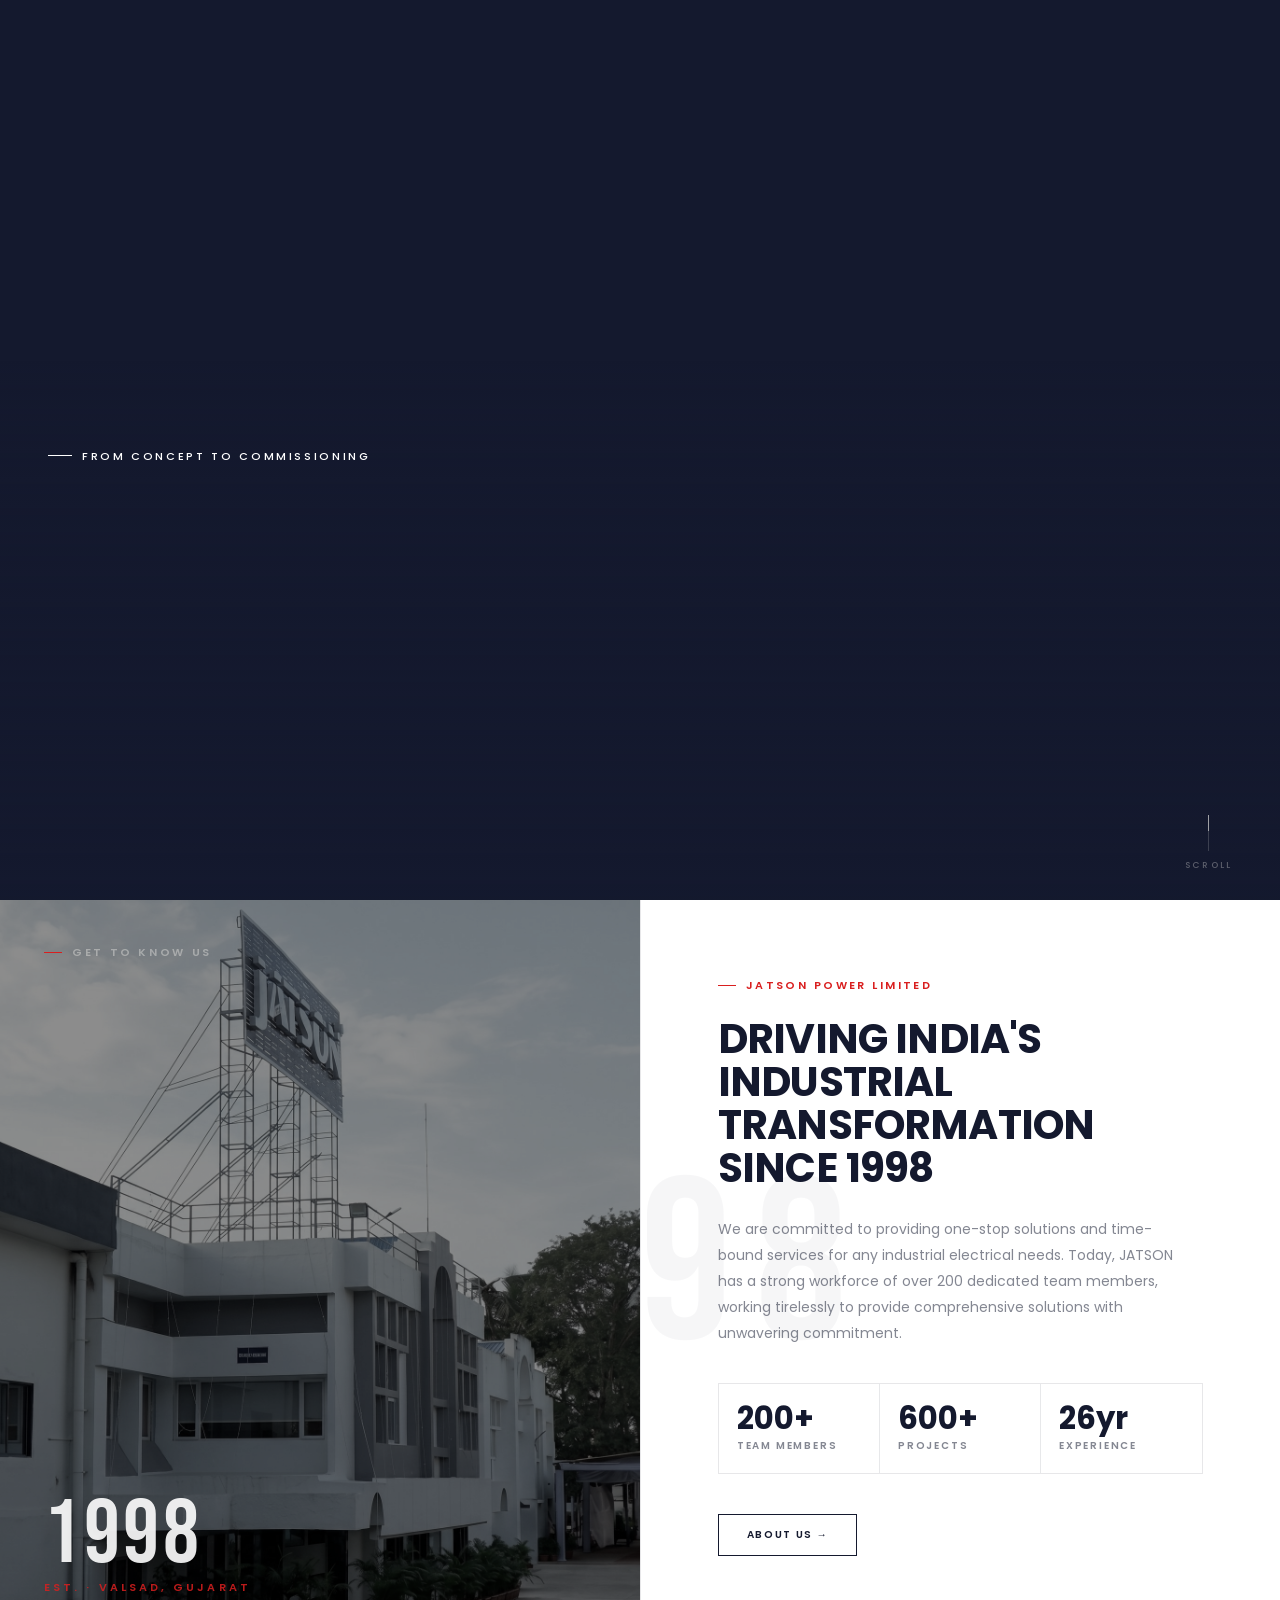
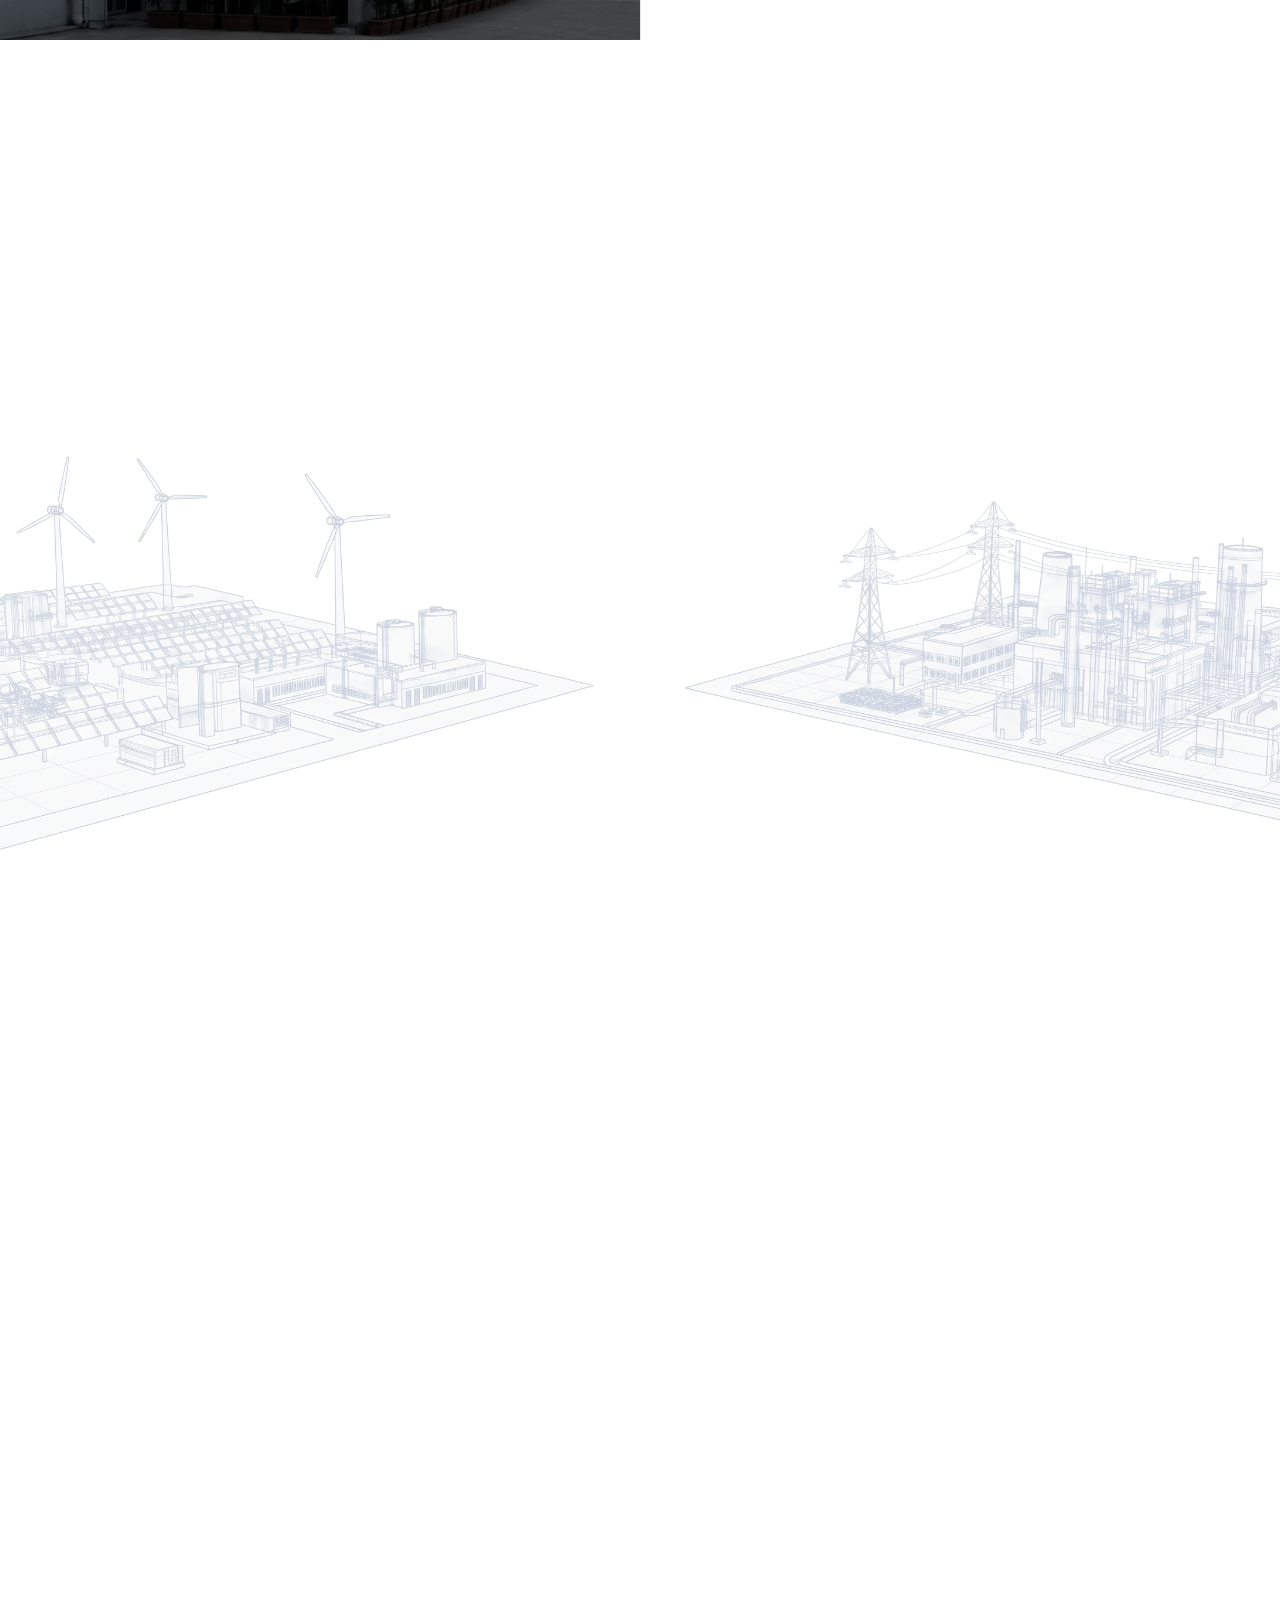
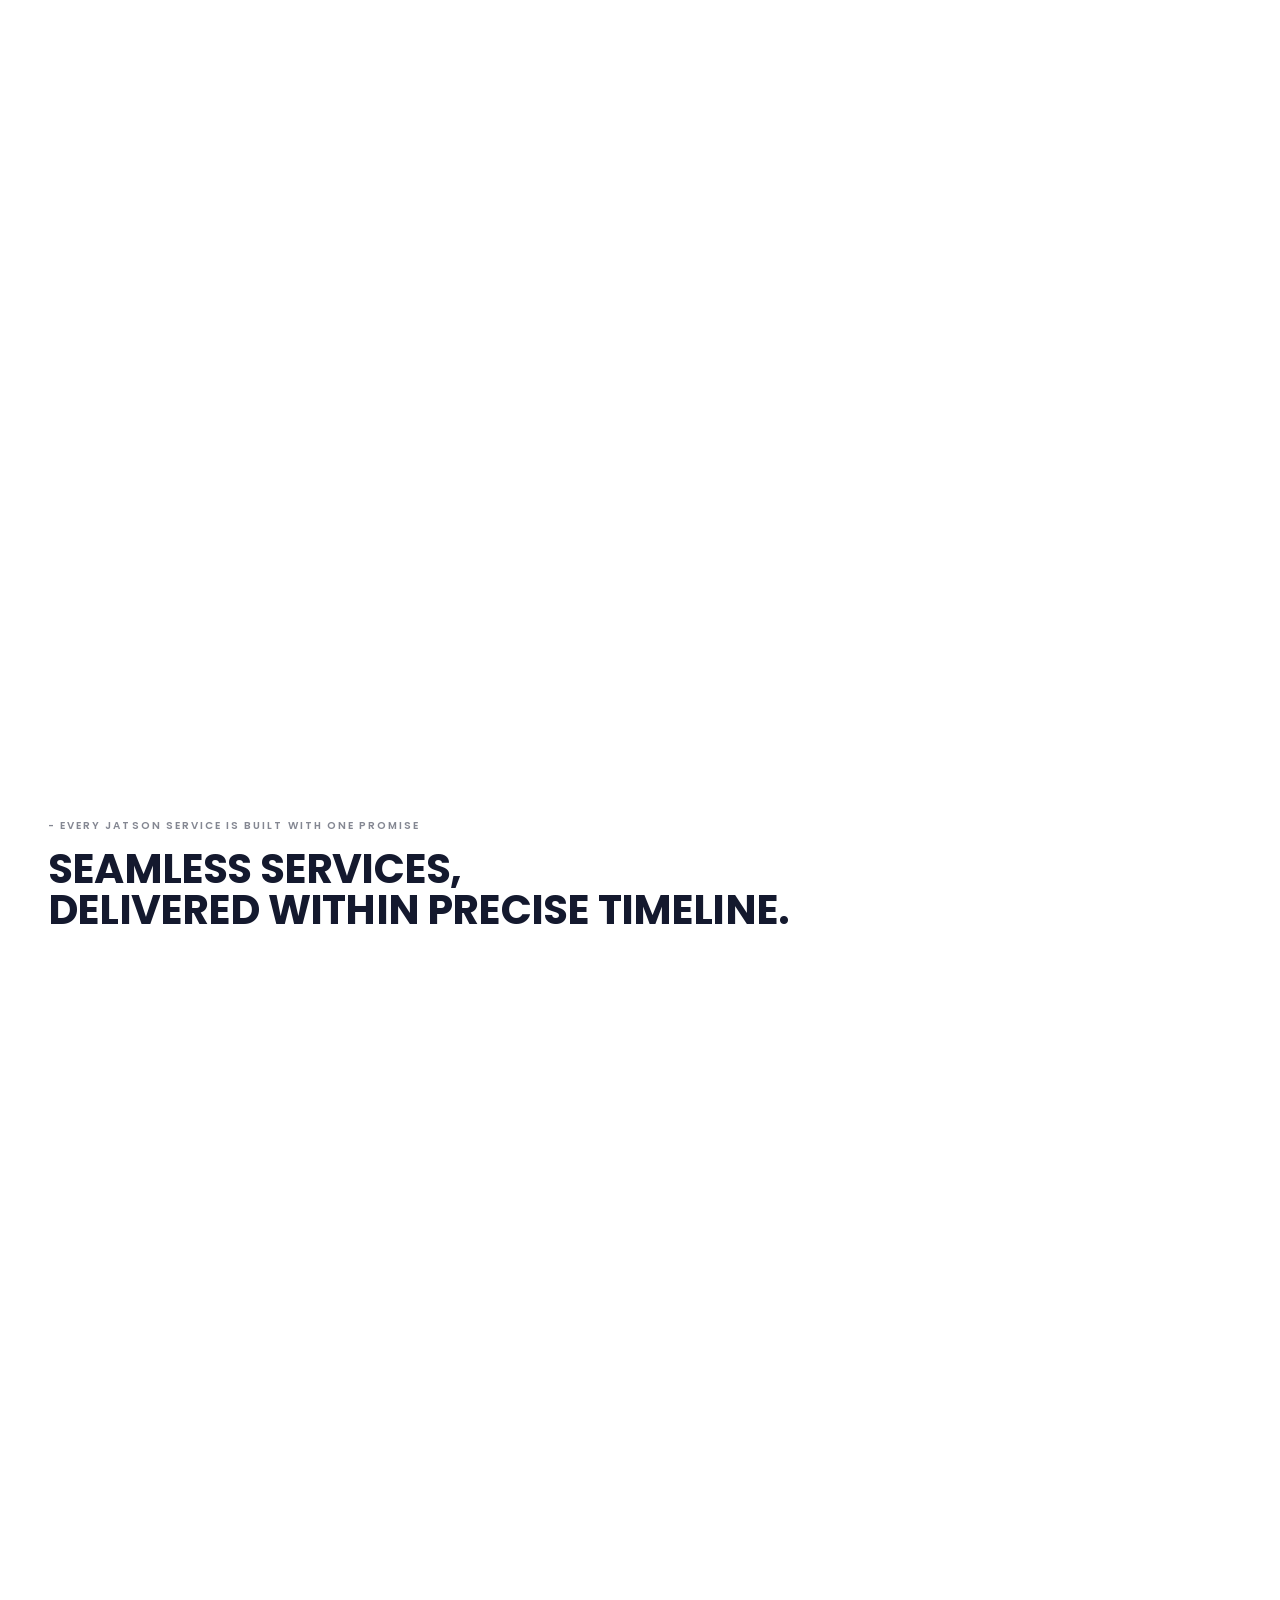
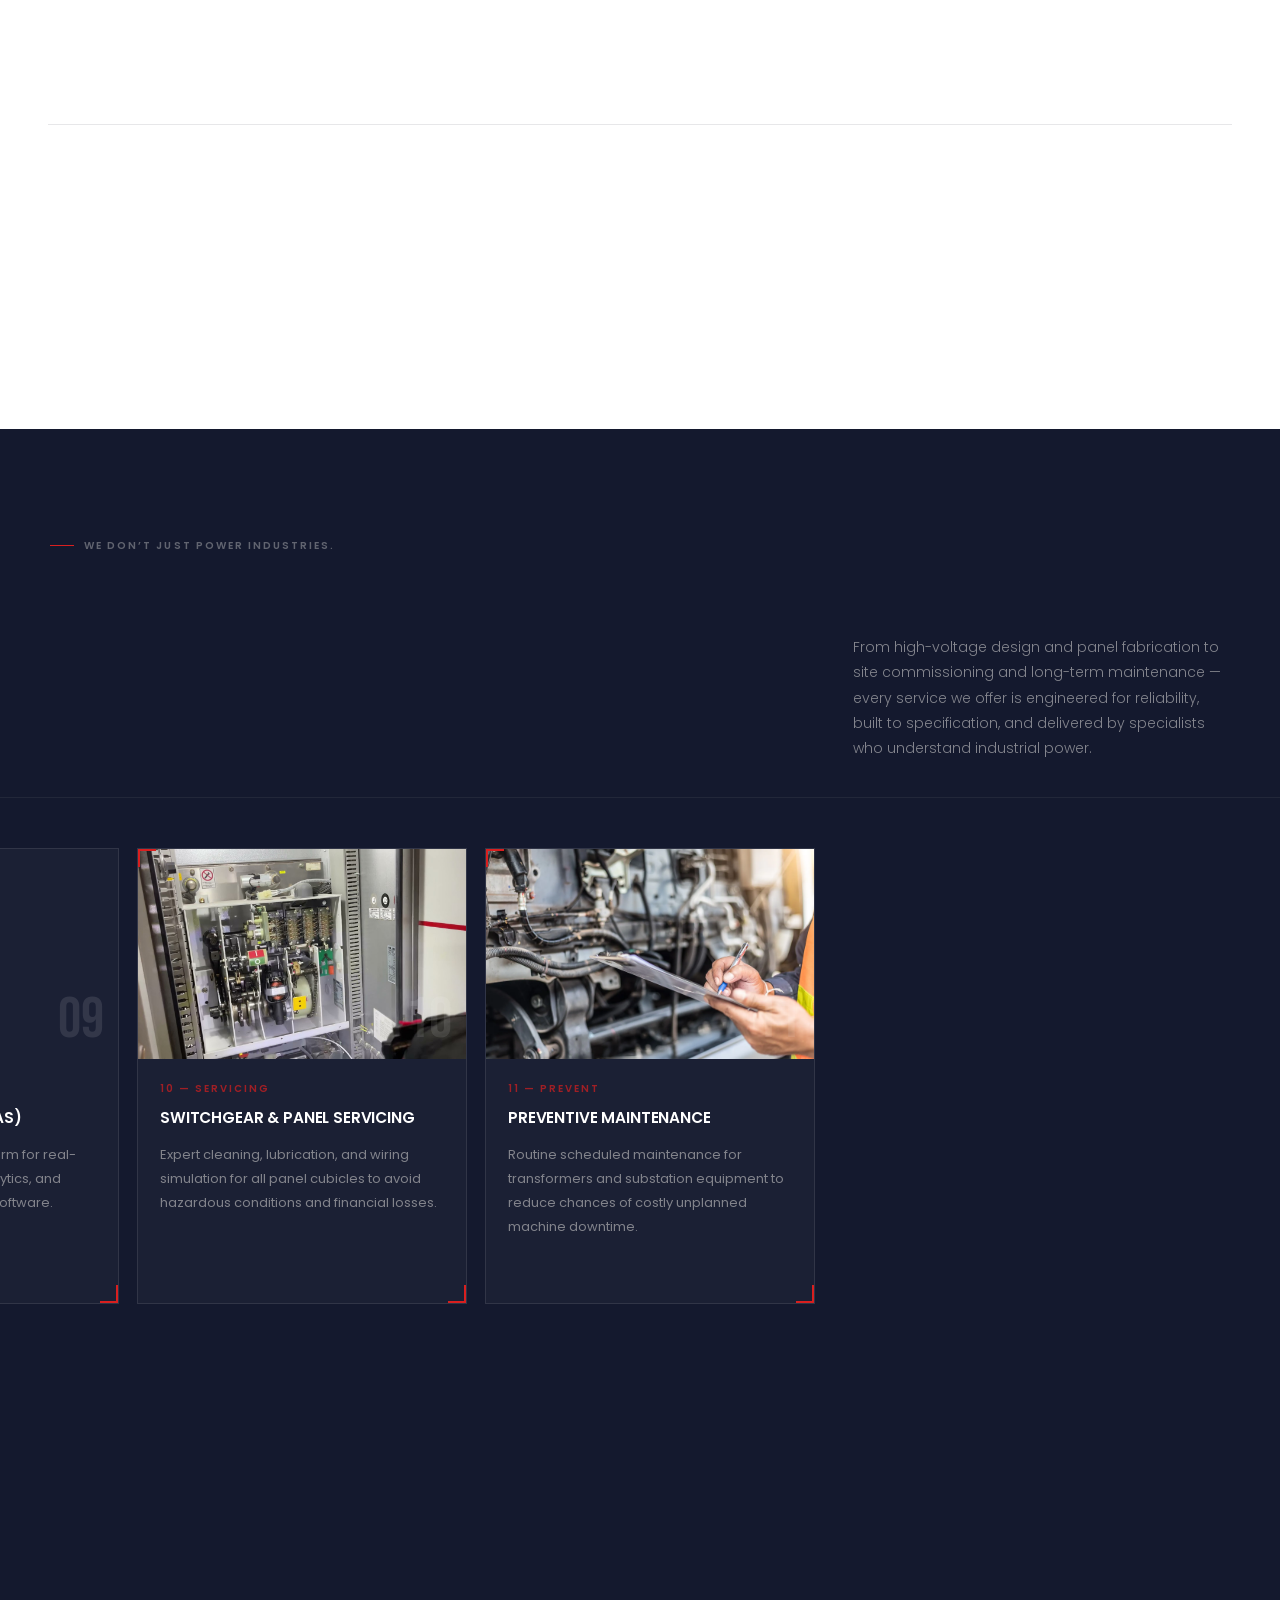
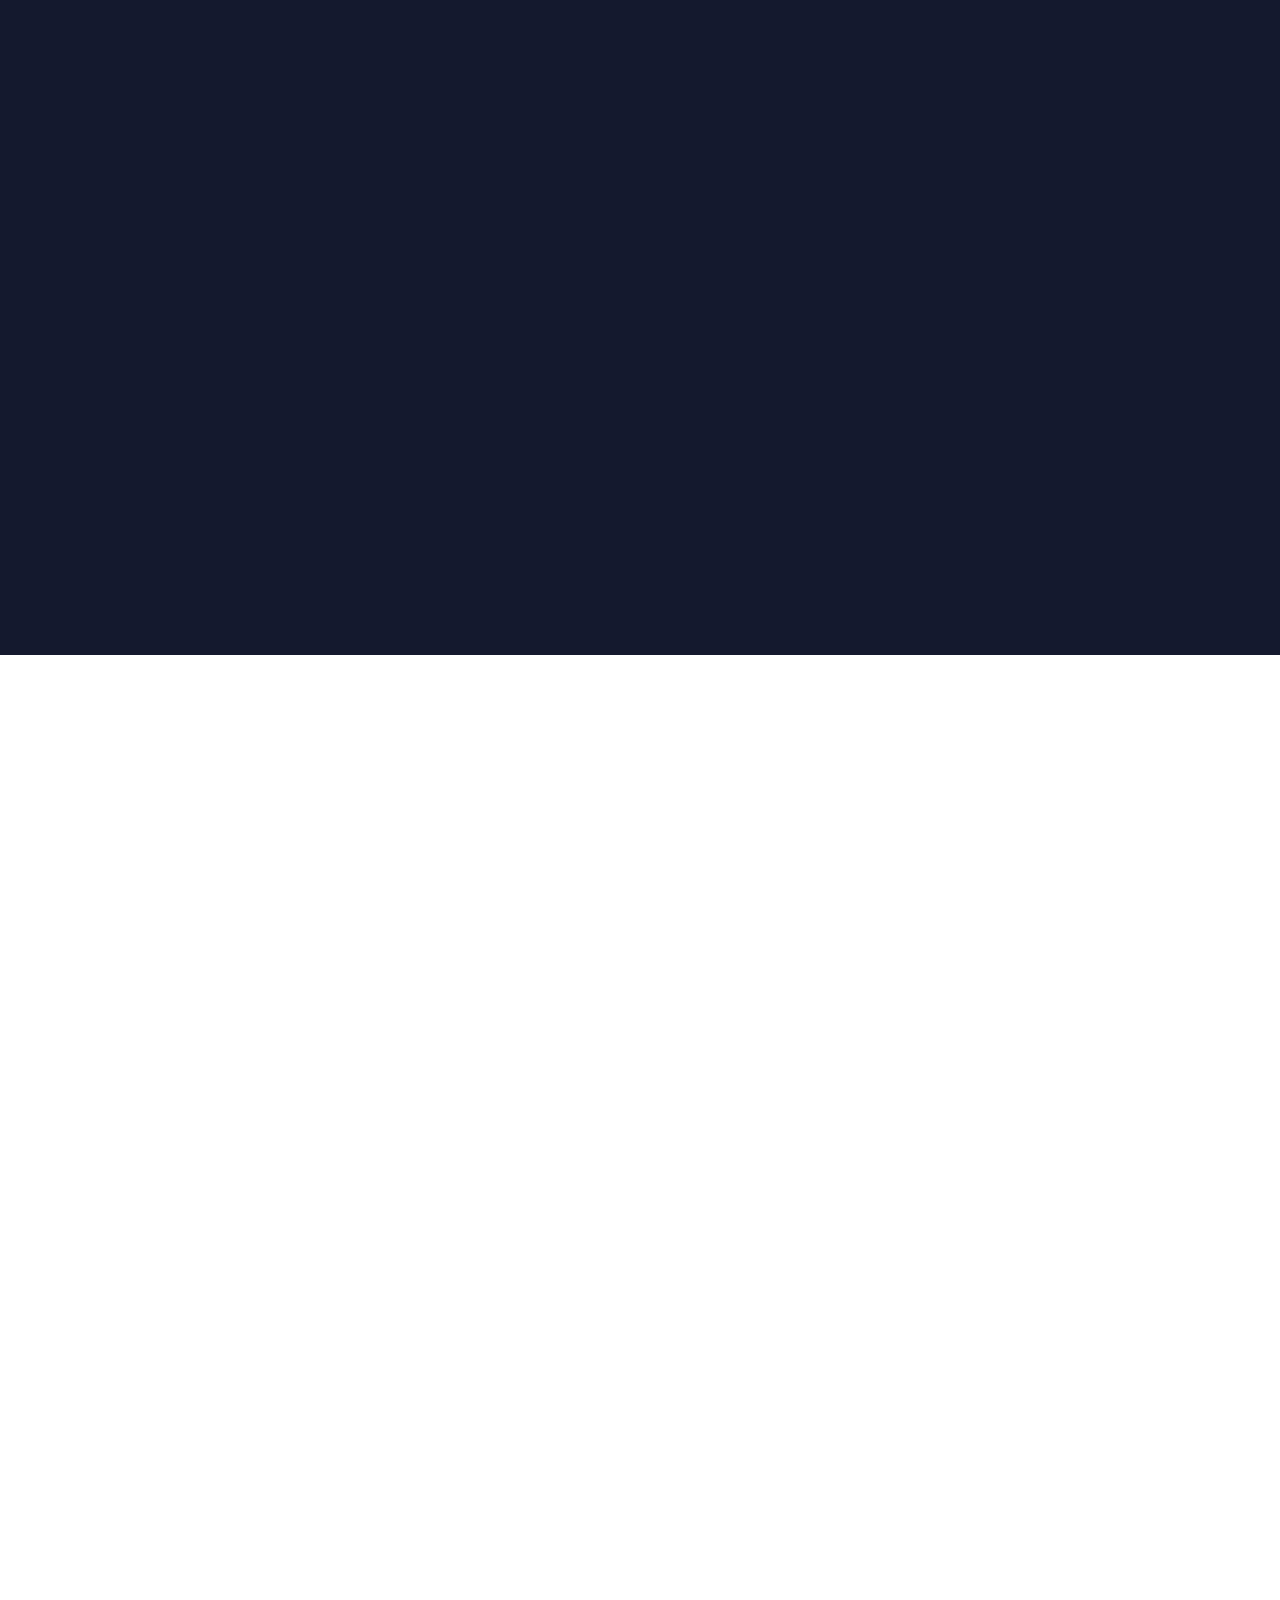
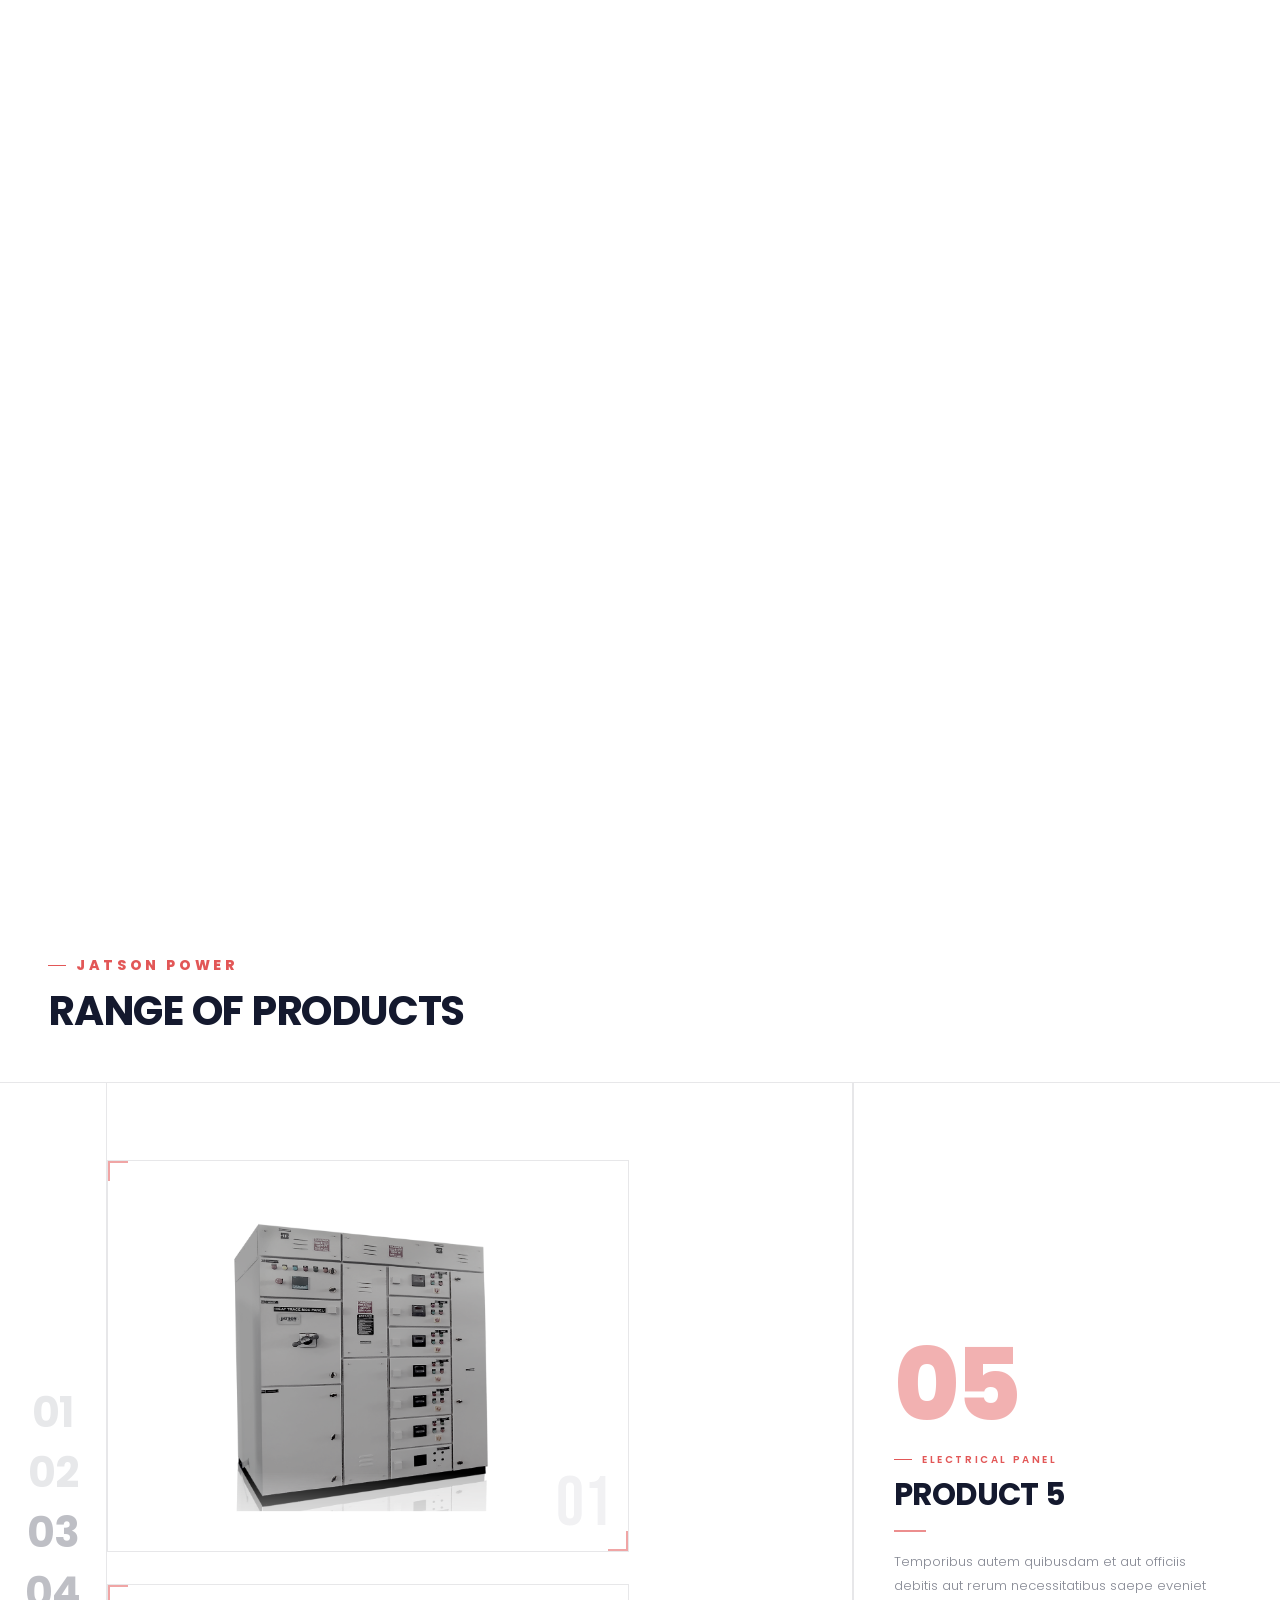
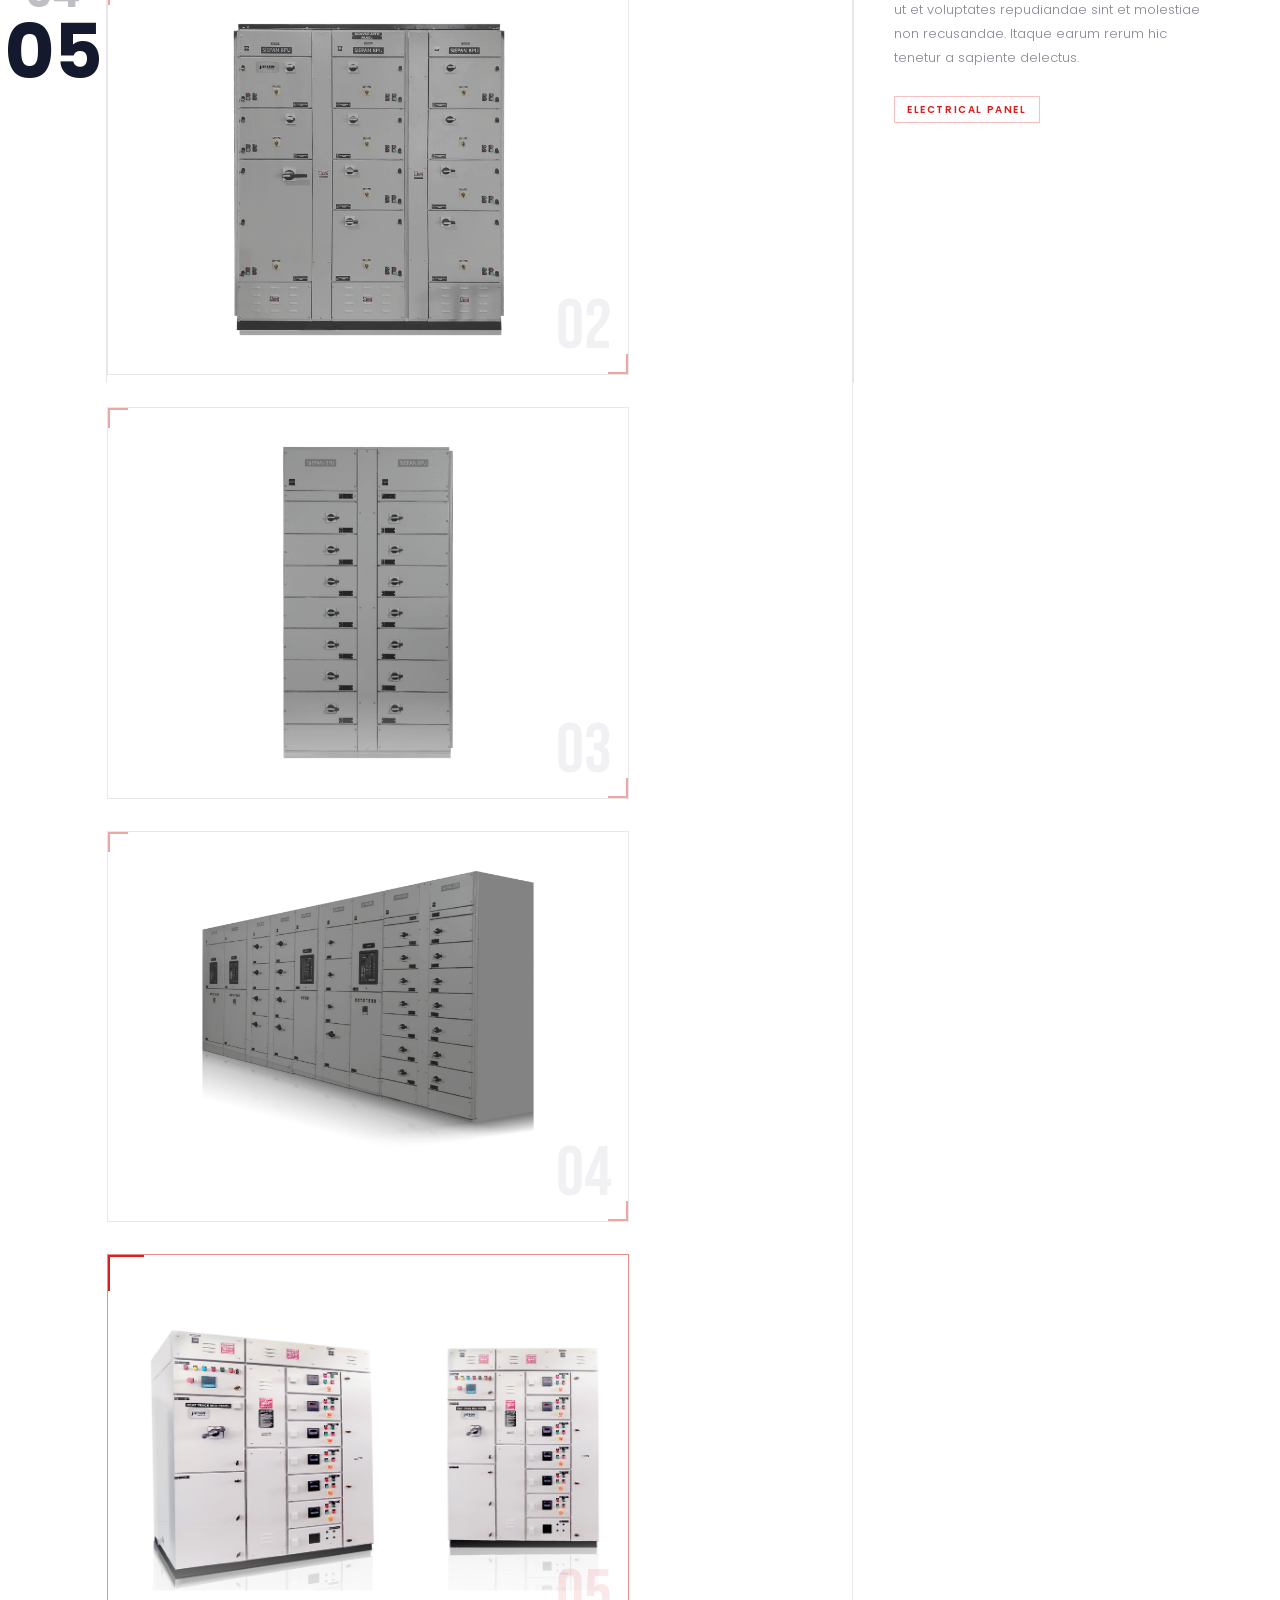
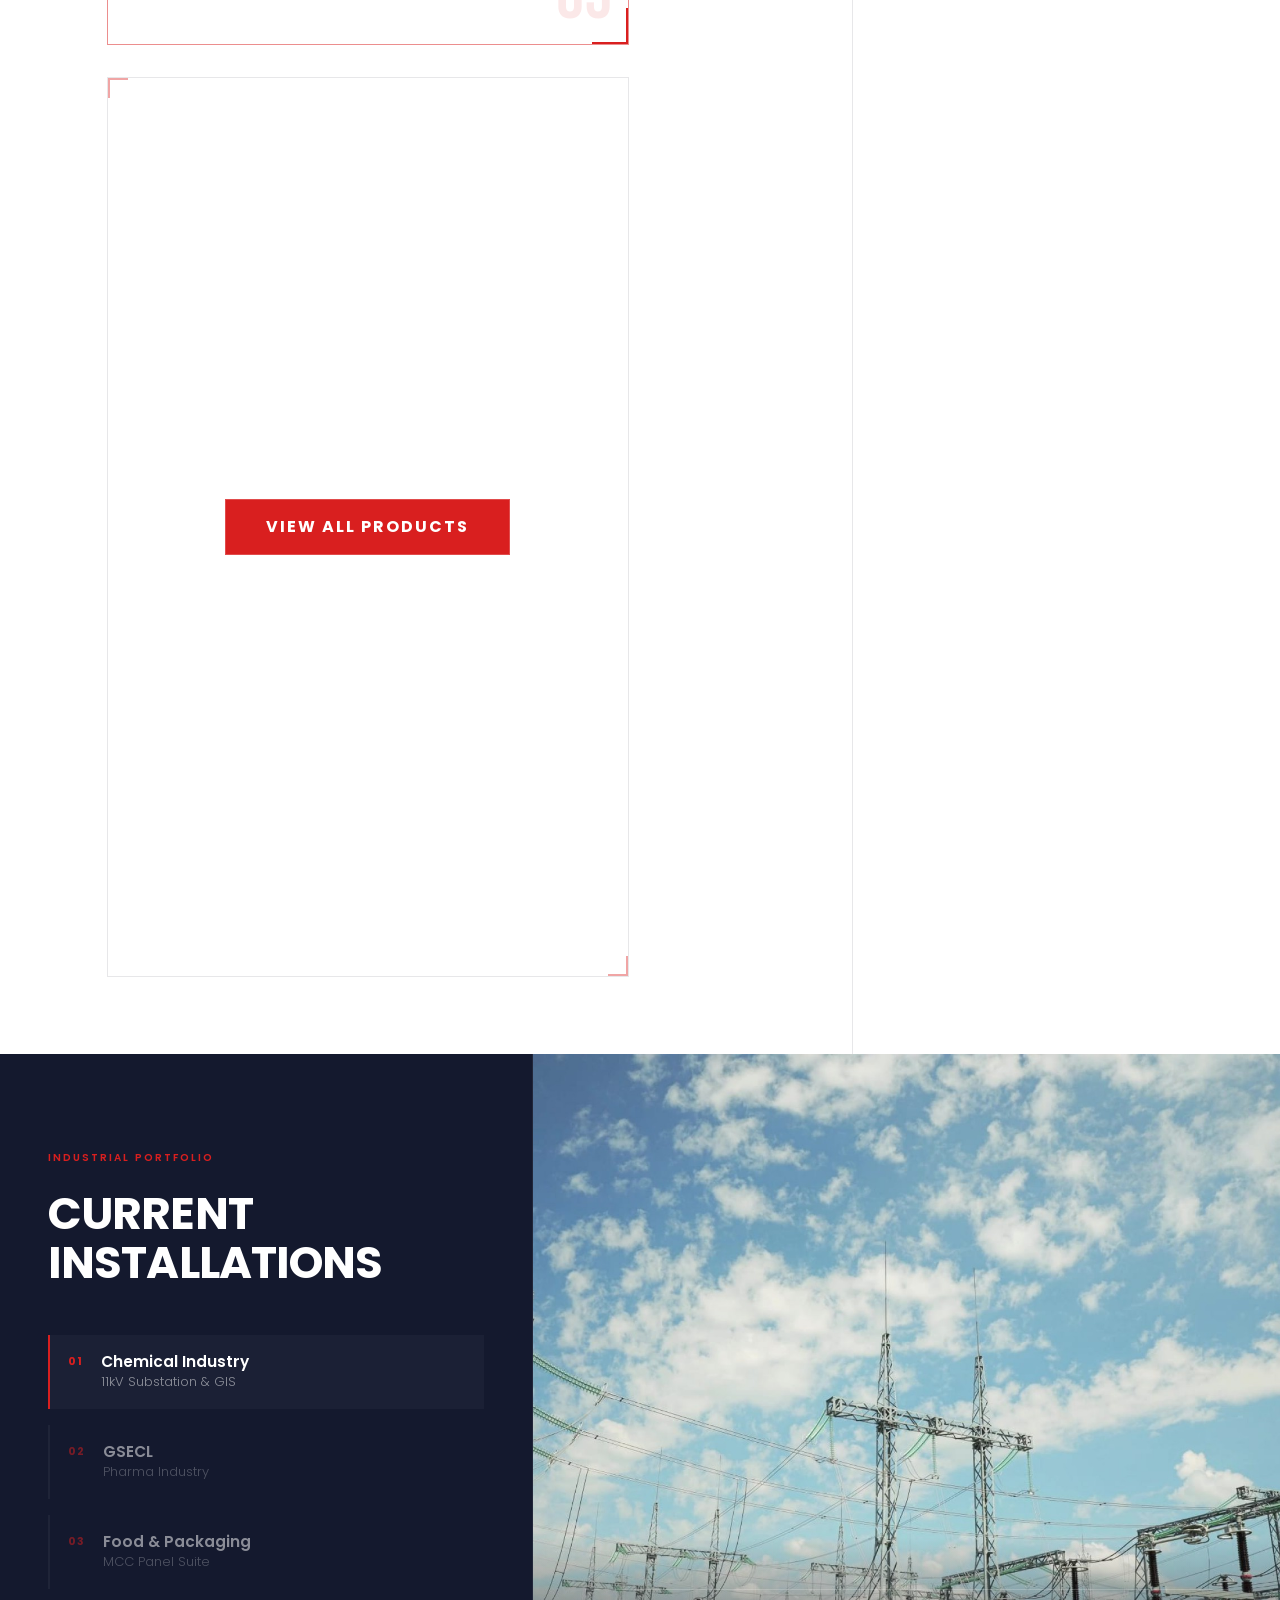
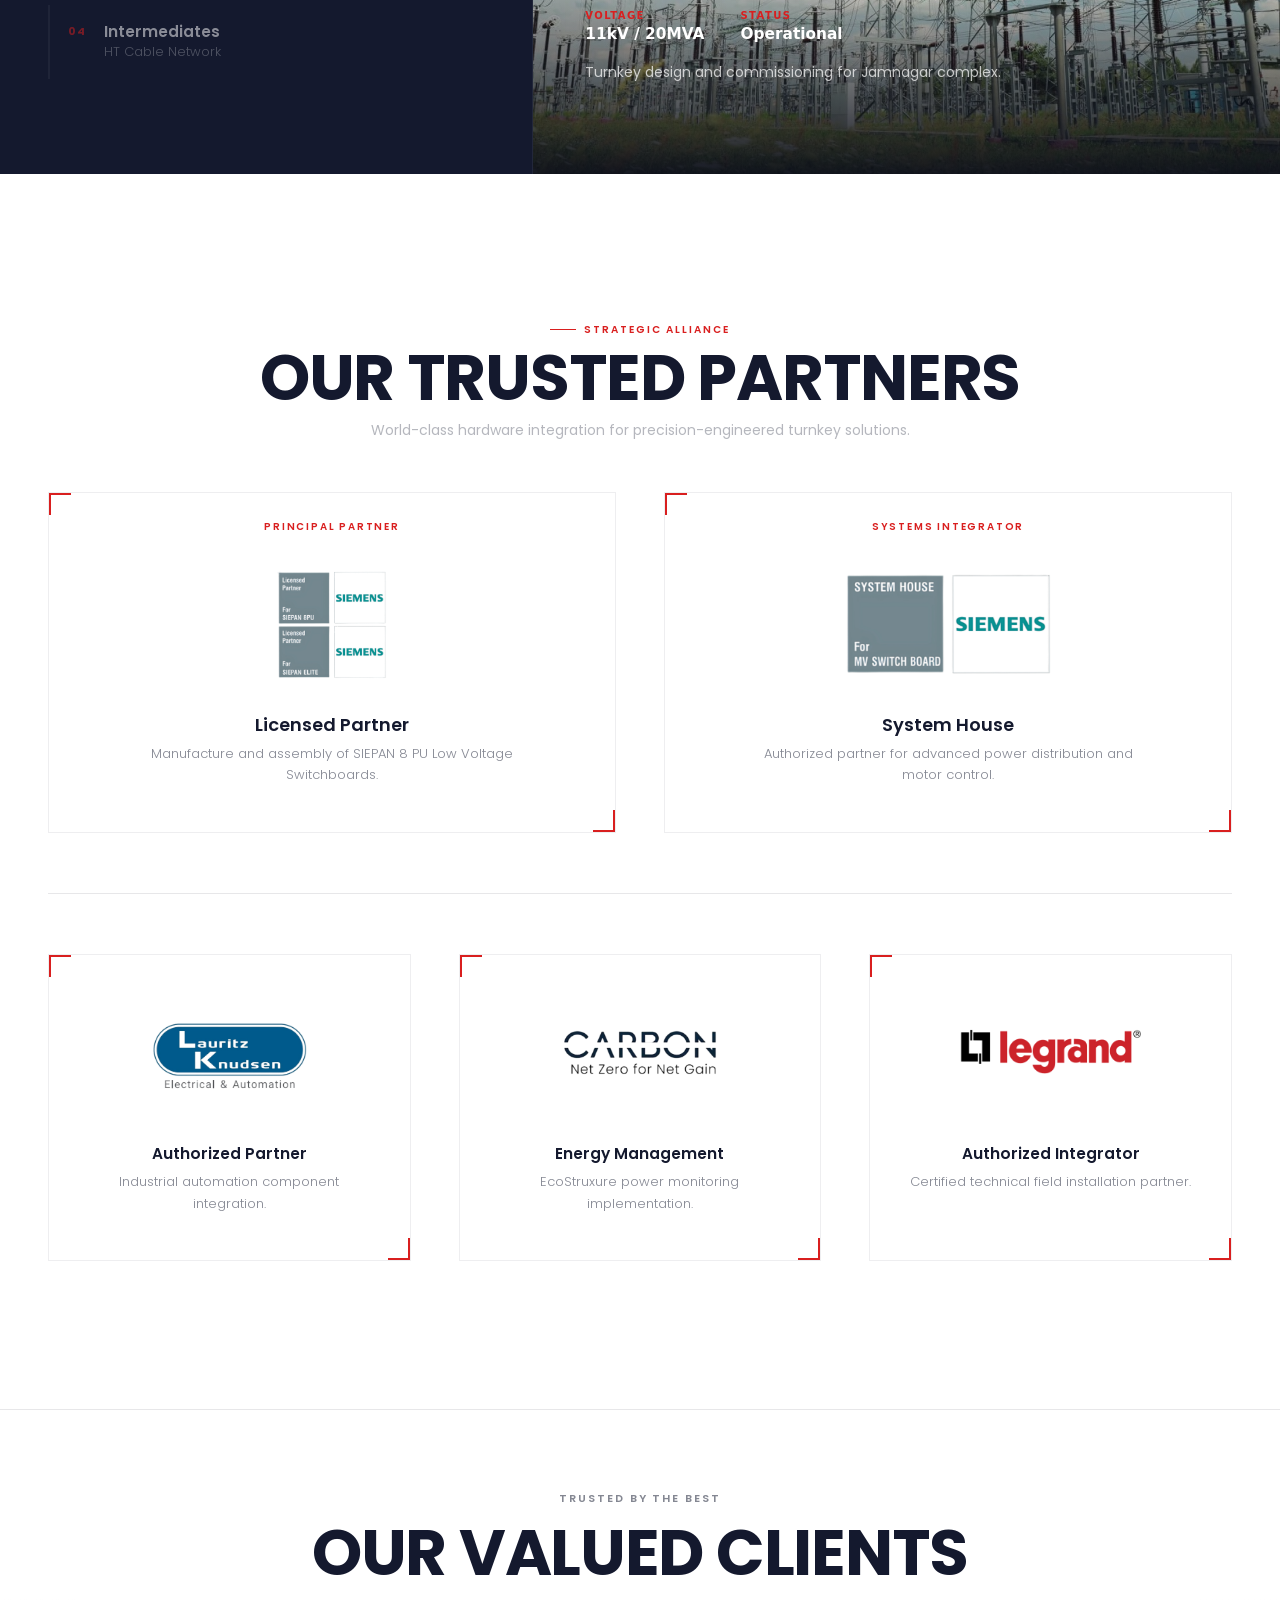
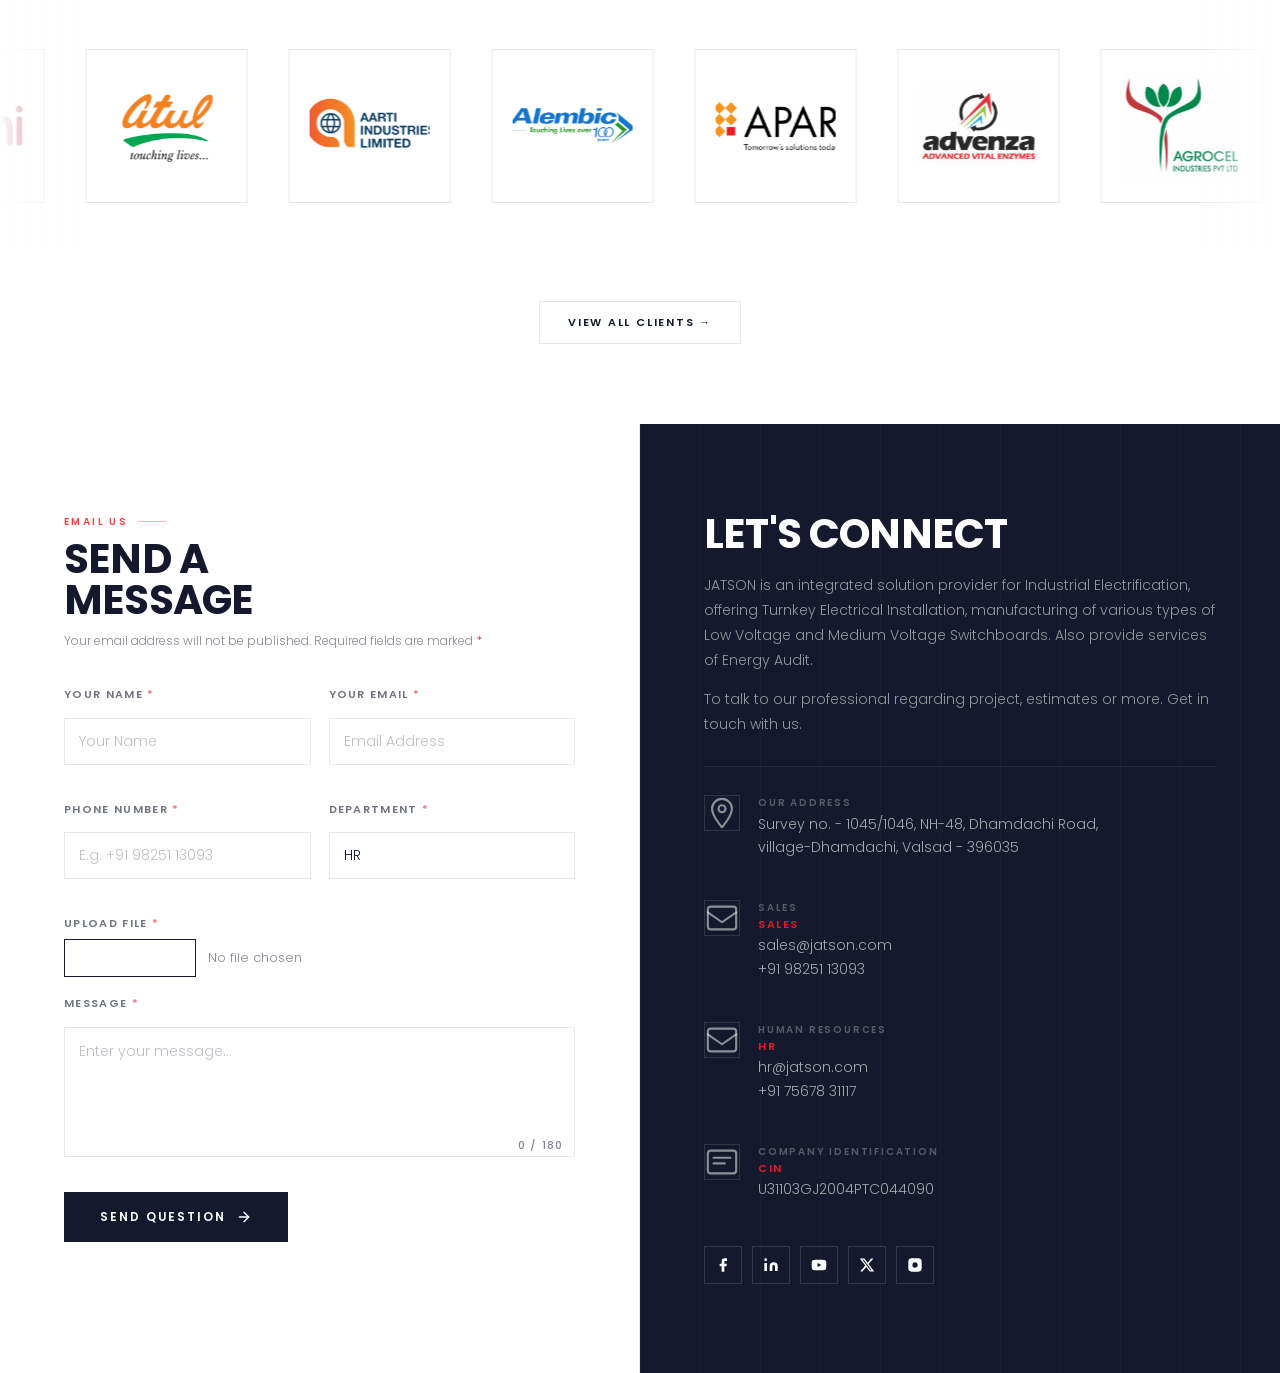
==== commit 9fe650ca: "Update home.html" ====
--- a/home.html
+++ b/home.html
@@ -14,6 +14,8 @@
   <link rel="preconnect" href="https://fonts.gstatic.com" crossorigin/>
   <link href="https://fonts.googleapis.com/css2?family=Bebas+Neue&family=DM+Sans:ital,opsz,wght@0,9..40,300;0,9..40,400;0,9..40,500;1,9..40,300&family=Space+Mono:wght@400;700&display=swap" rel="stylesheet"/>
 
+  <link rel="stylesheet" href="https://cdnjs.cloudflare.com/ajax/libs/font-awesome/6.5.1/css/all.min.css"/>
+  
   <link href="https://cdn.jsdelivr.net/npm/bootstrap@5.3.3/dist/css/bootstrap.min.css" rel="stylesheet"/>
 
   <script src="https://cdnjs.cloudflare.com/ajax/libs/gsap/3.12.5/gsap.min.js"></script>
@@ -629,4 +631,4 @@
   <script src="js/page.js"></script>
   <script src="js/reveal-universal.js"></script>
 </body>
-</html>+</html>
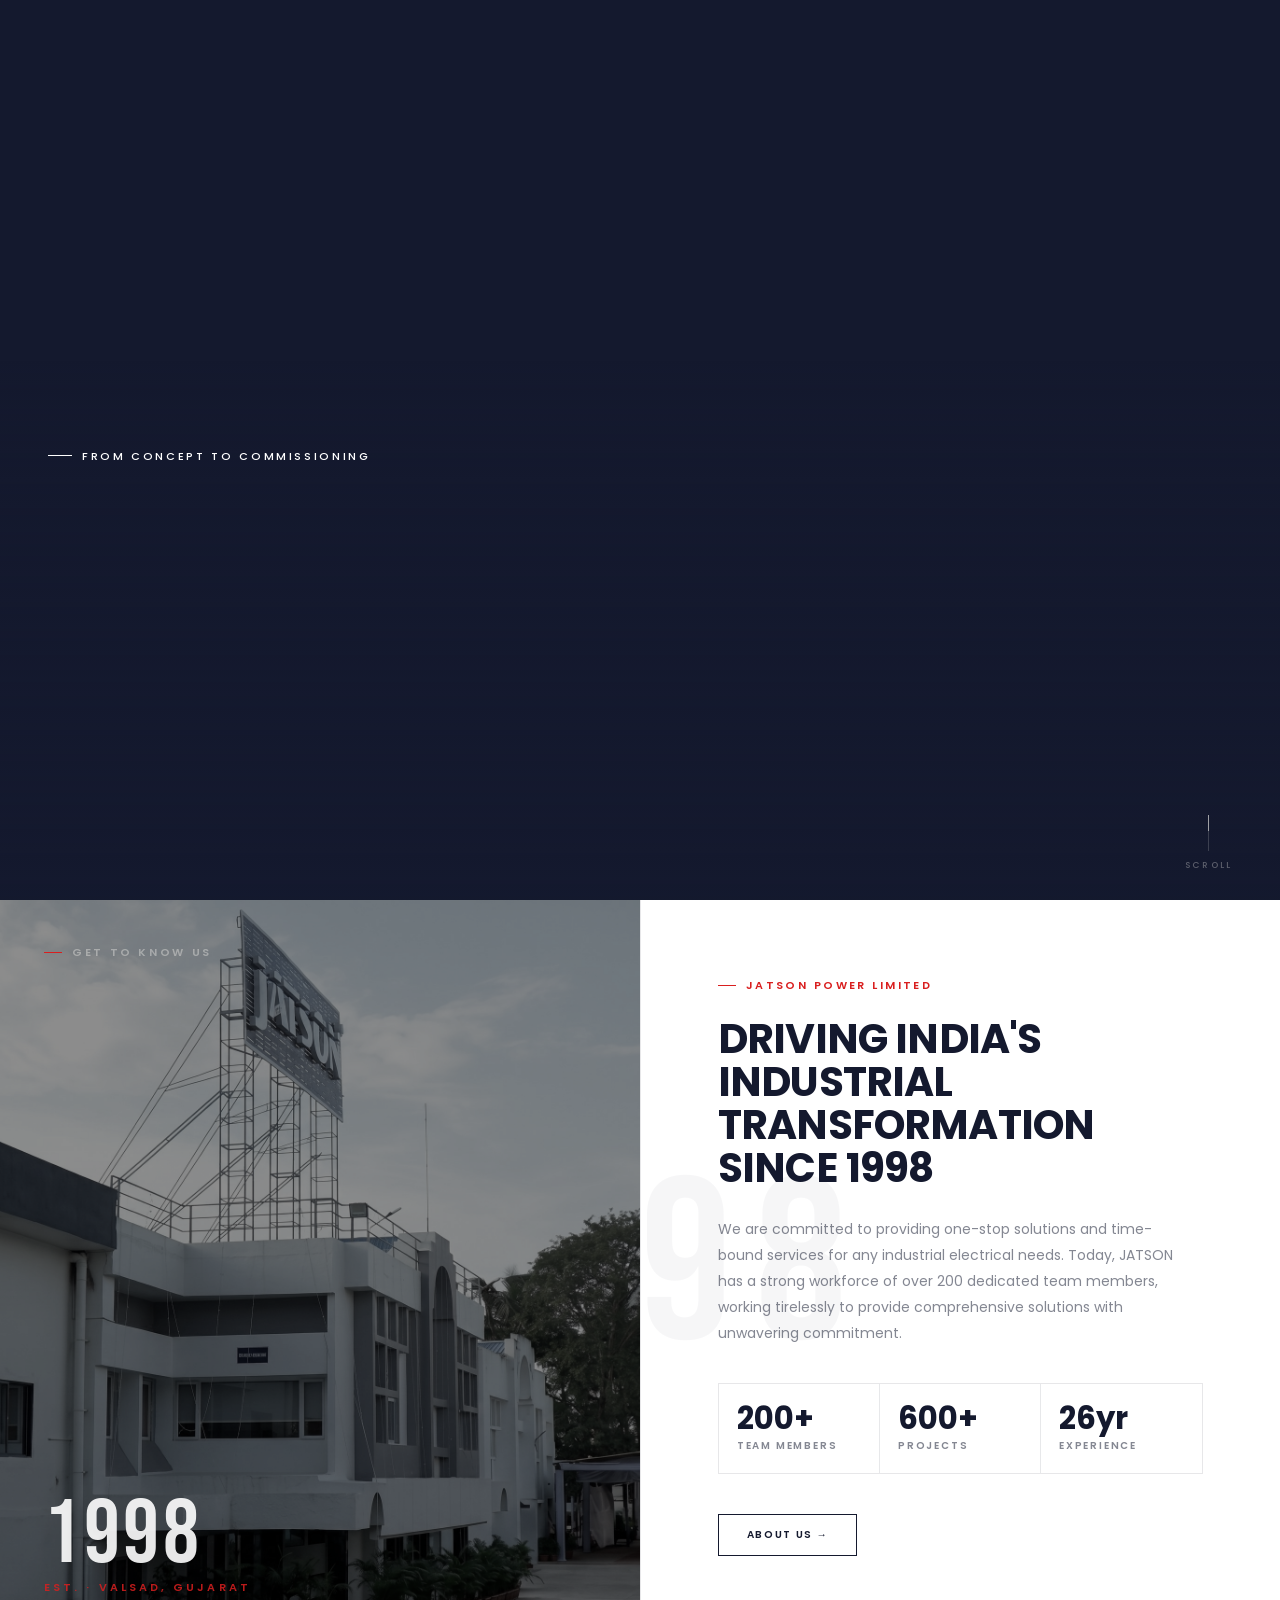
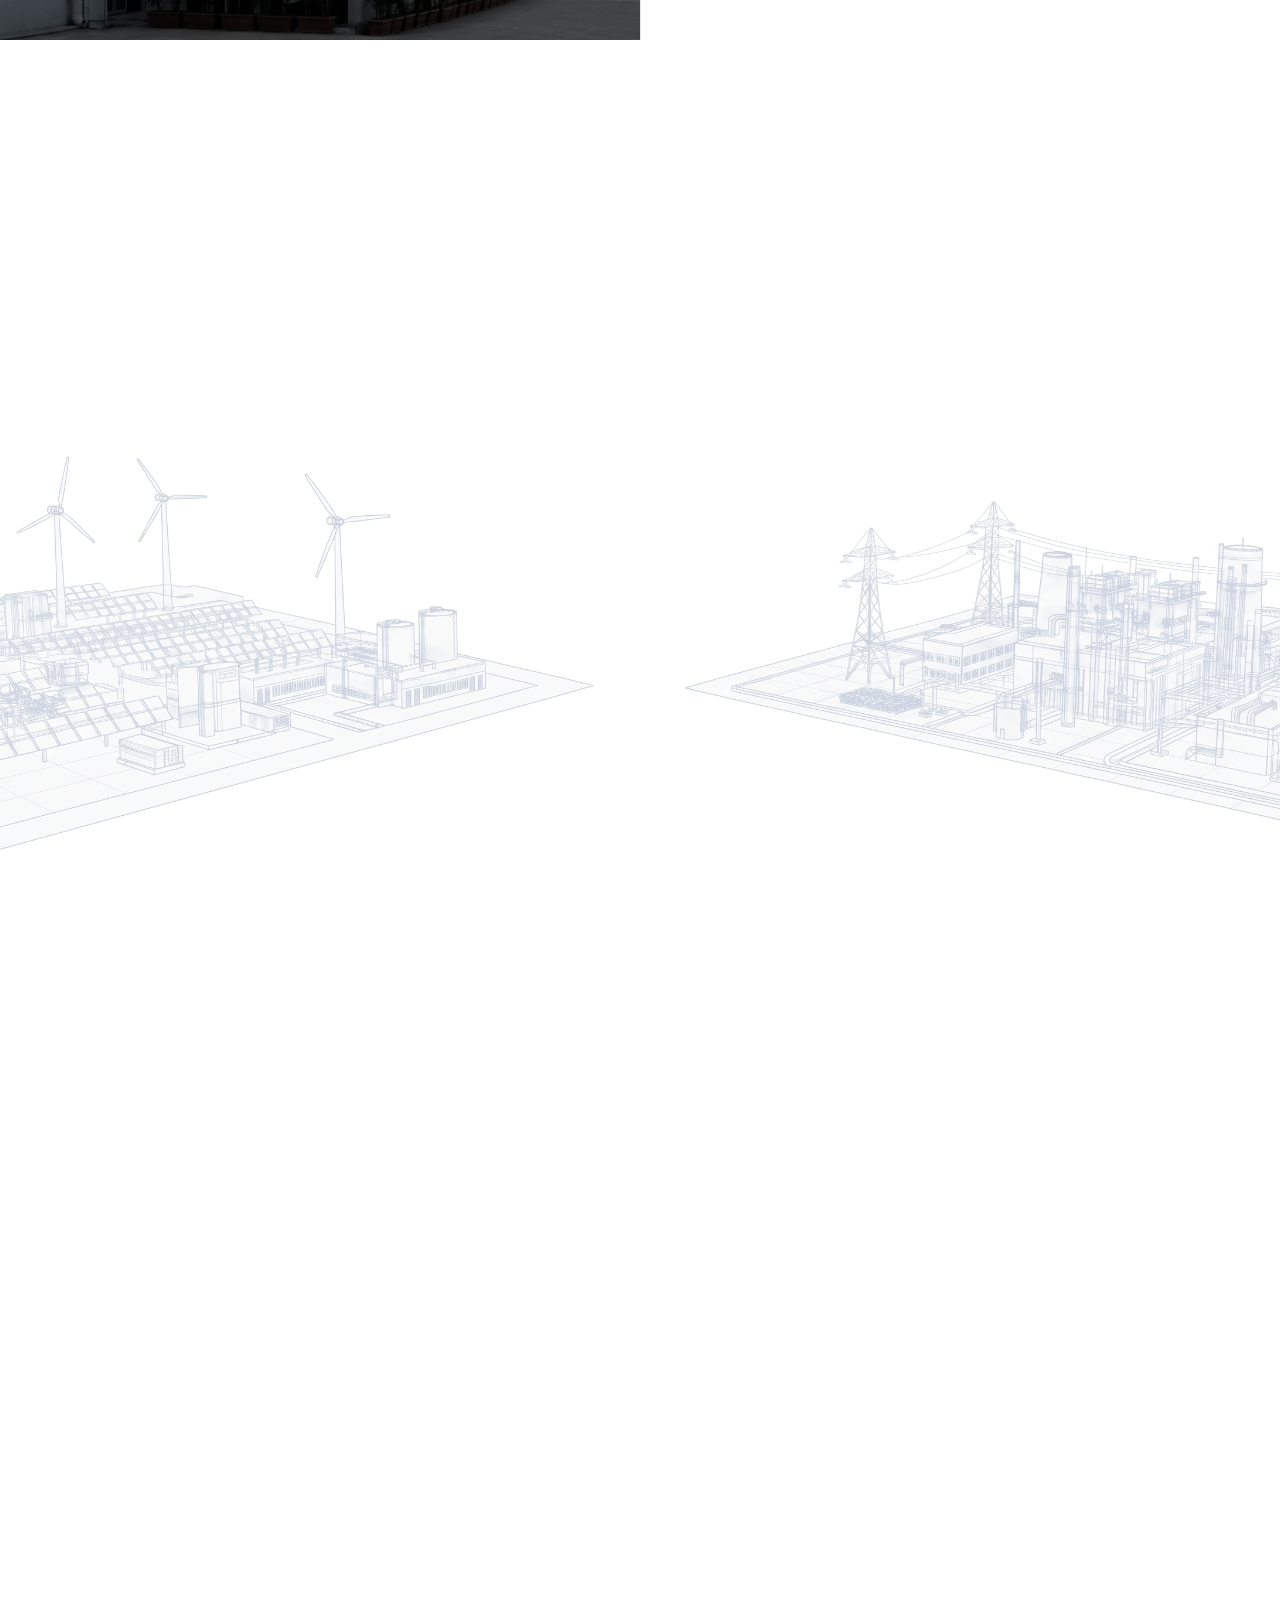
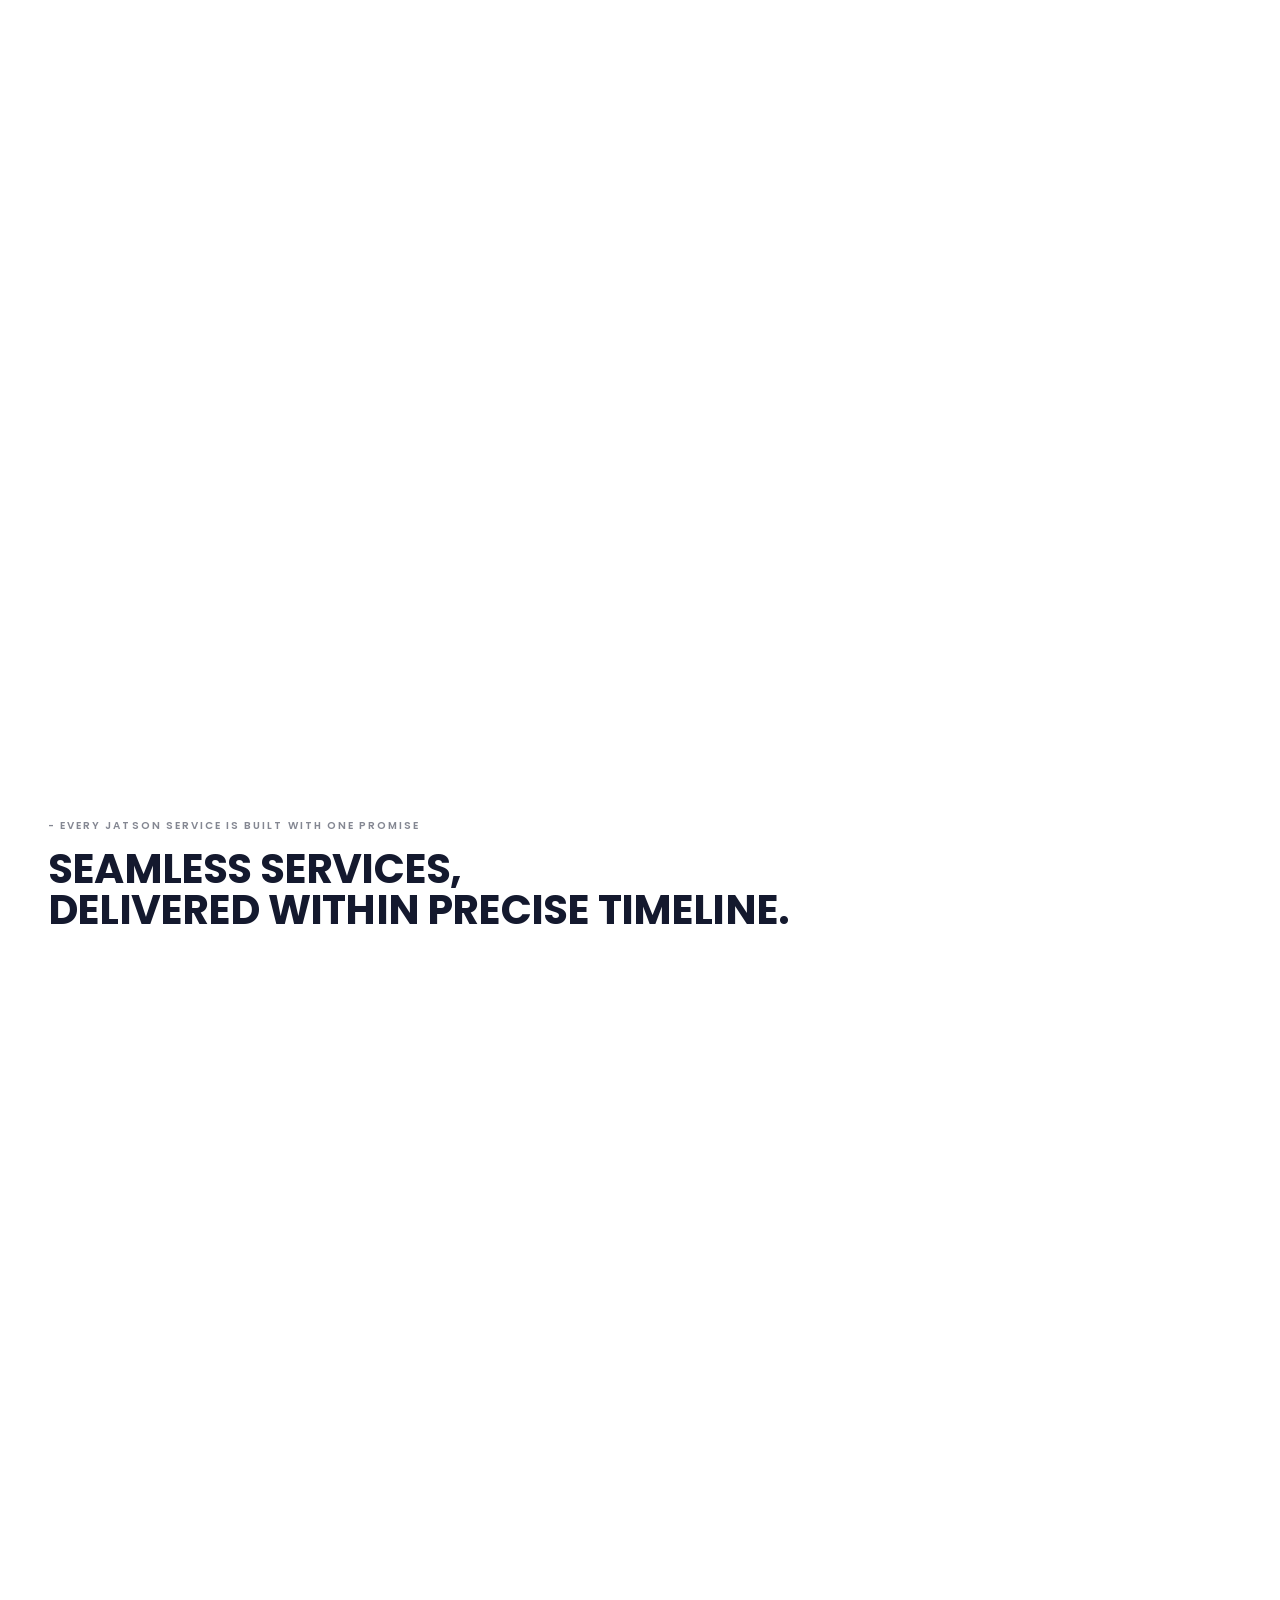
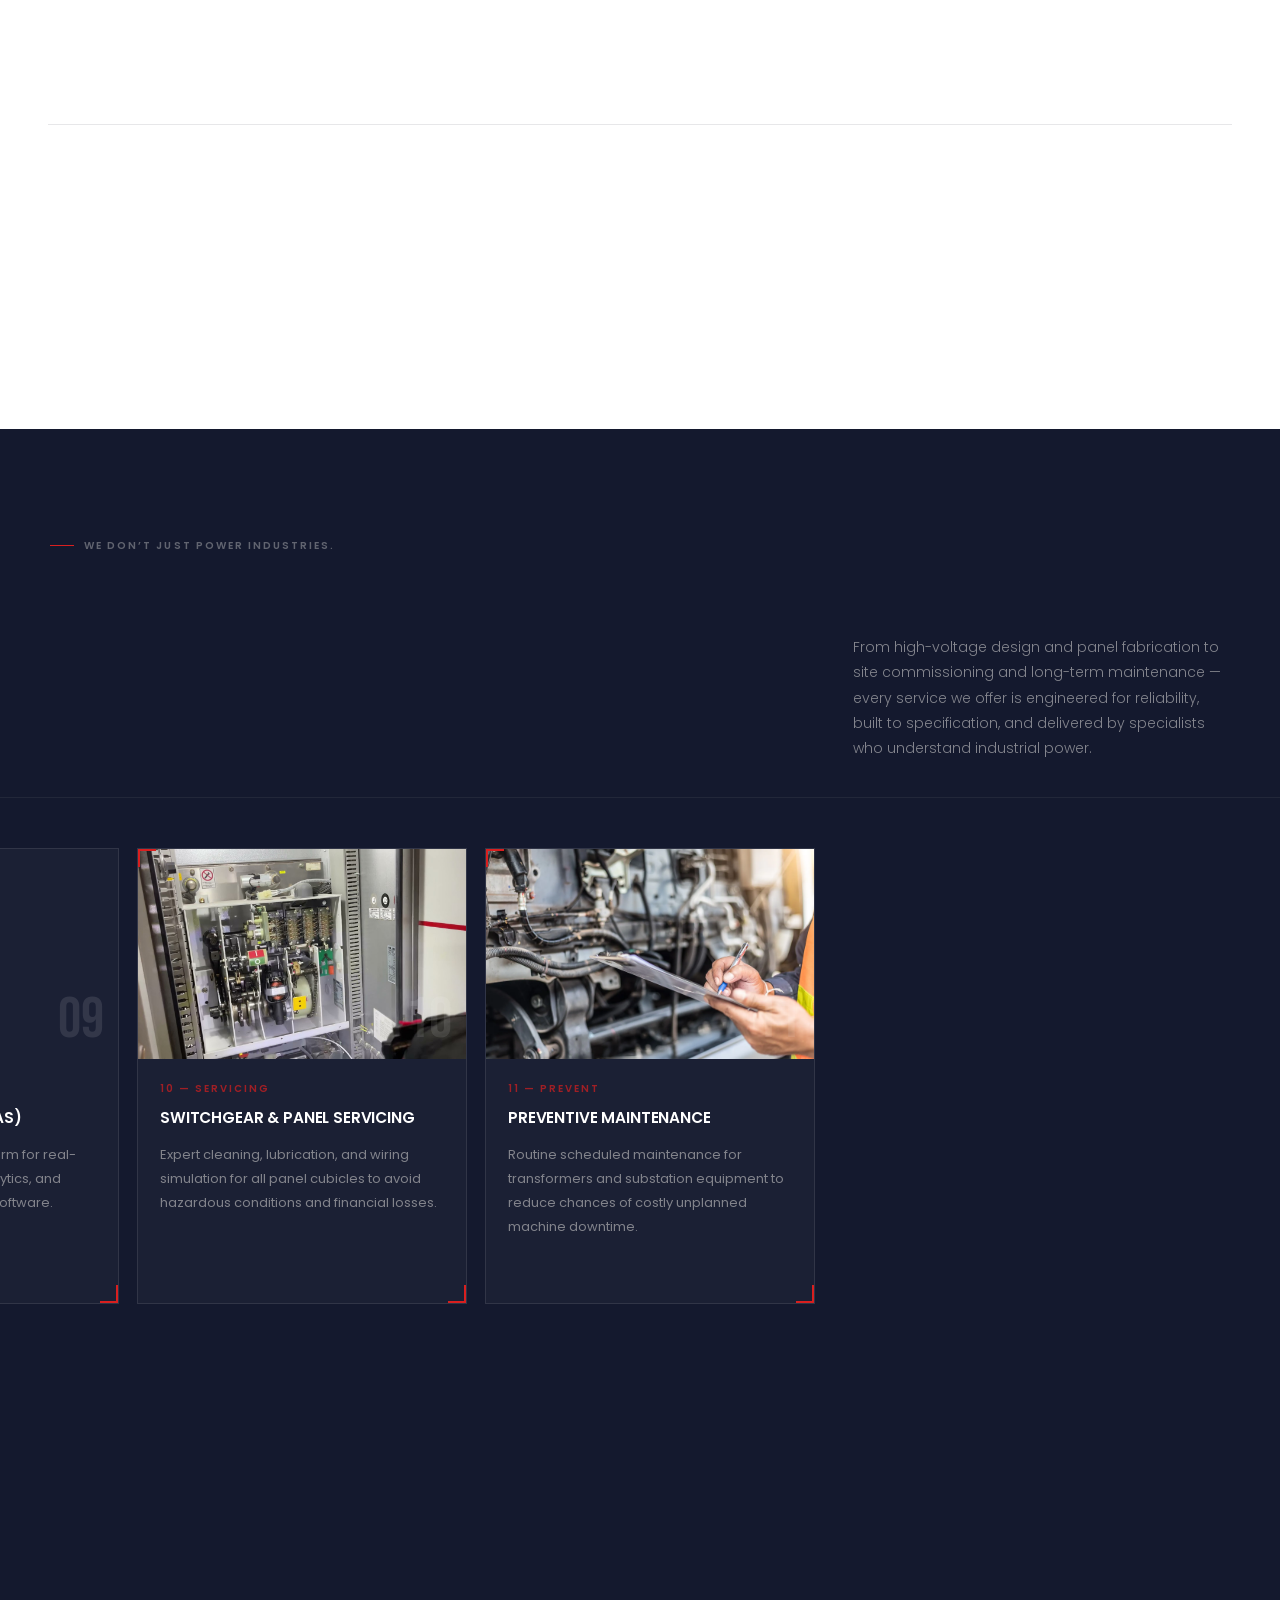
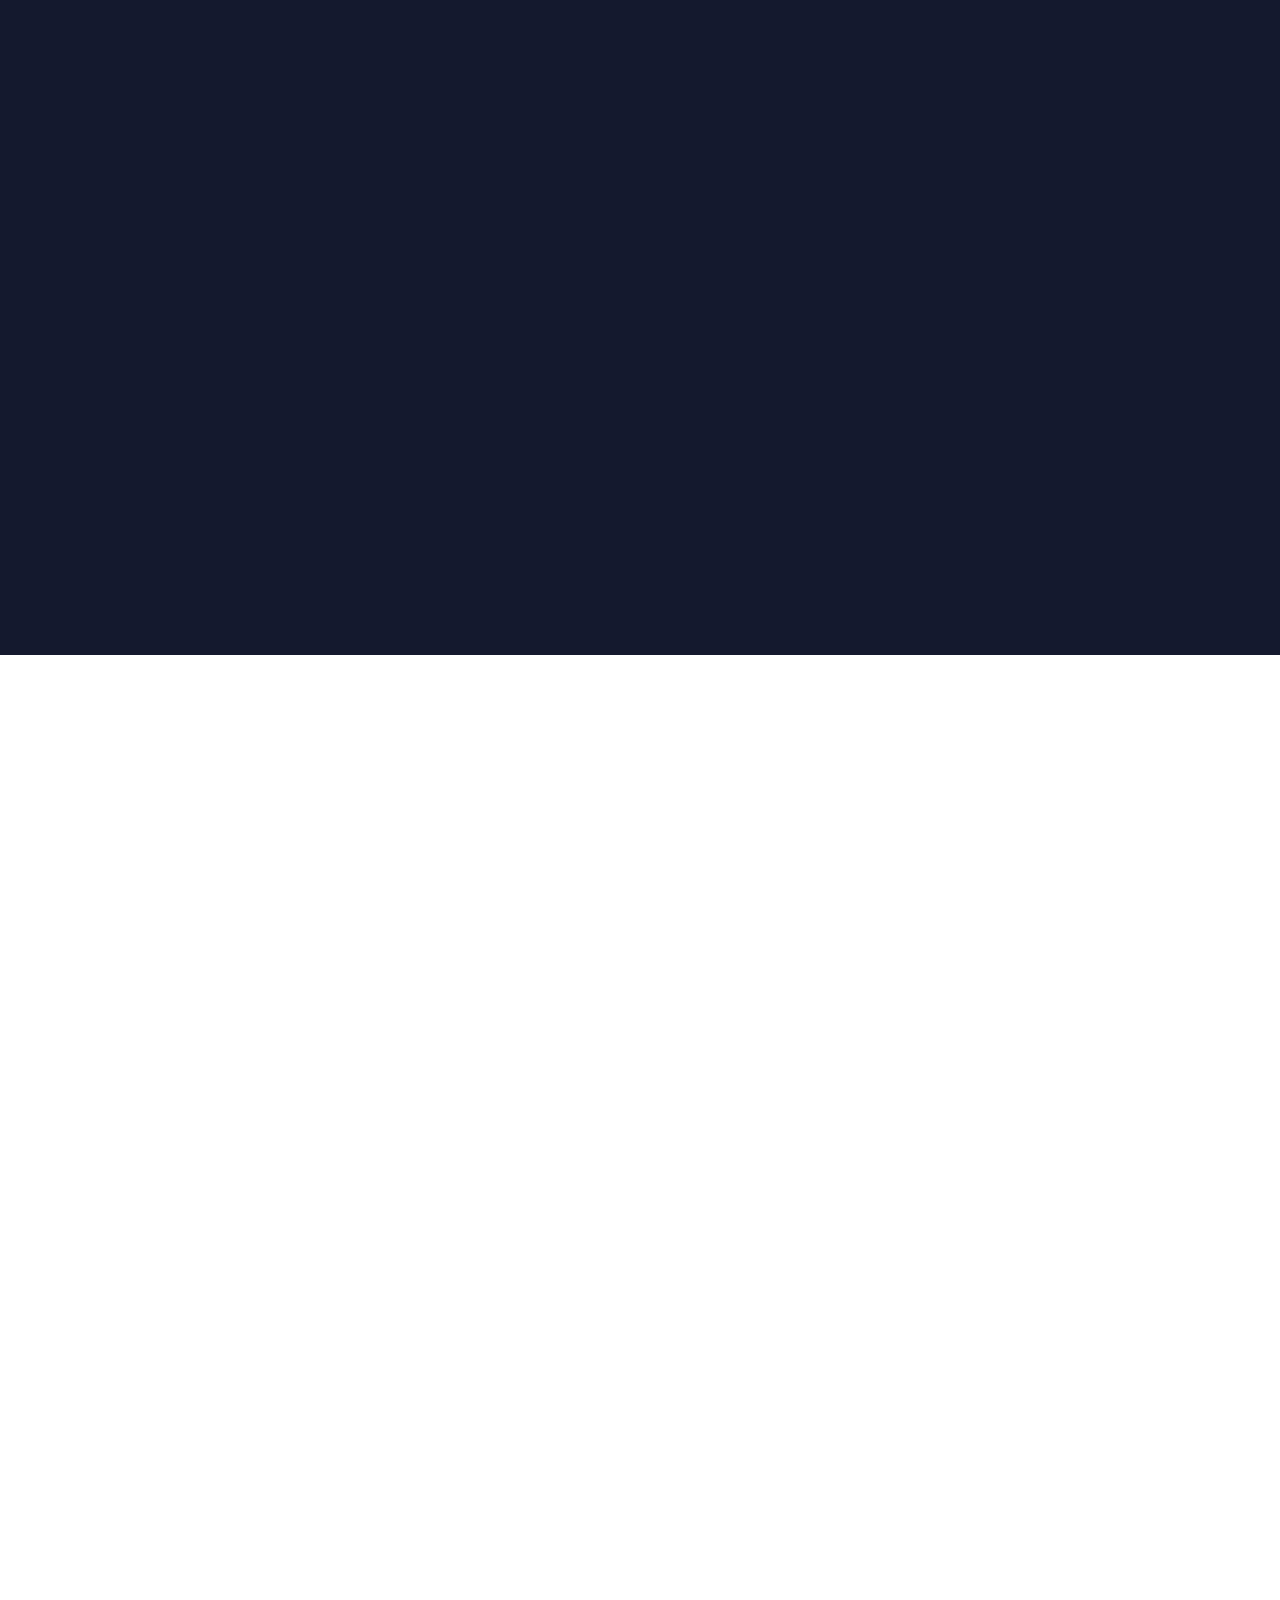
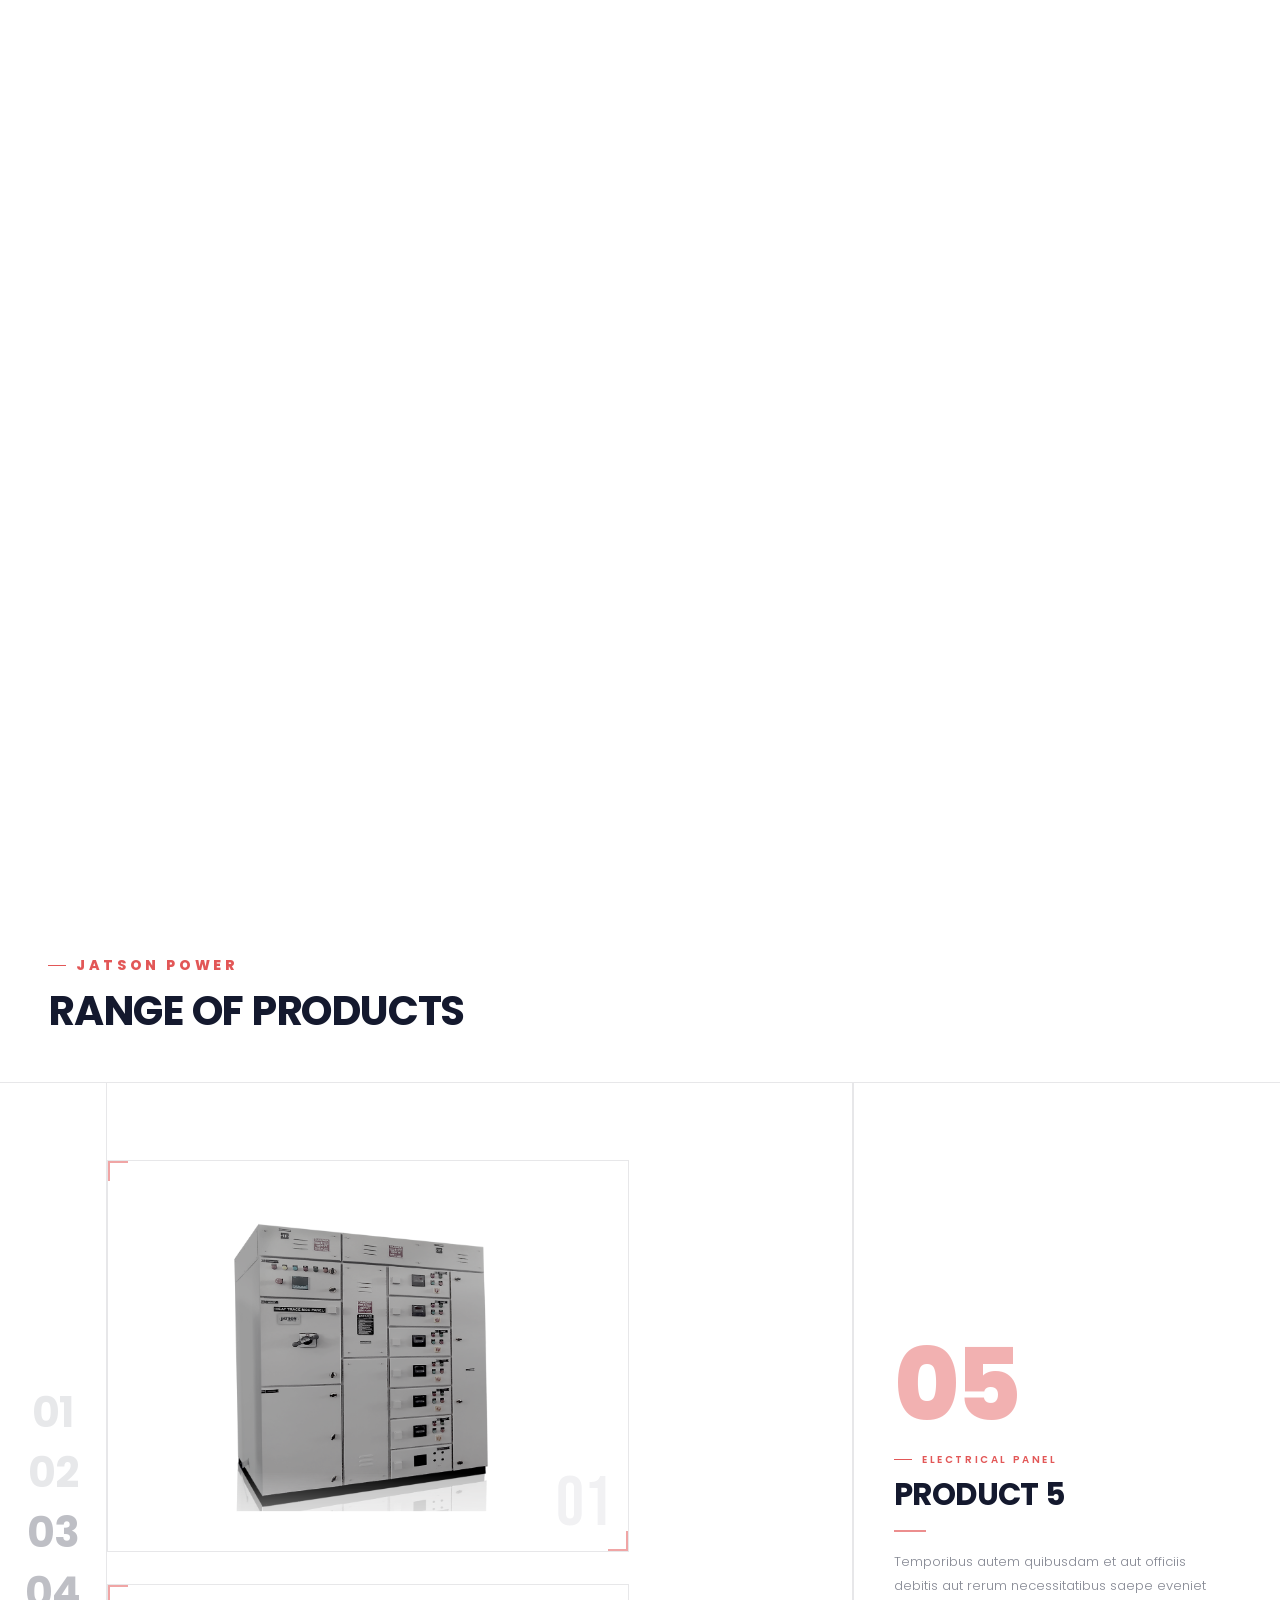
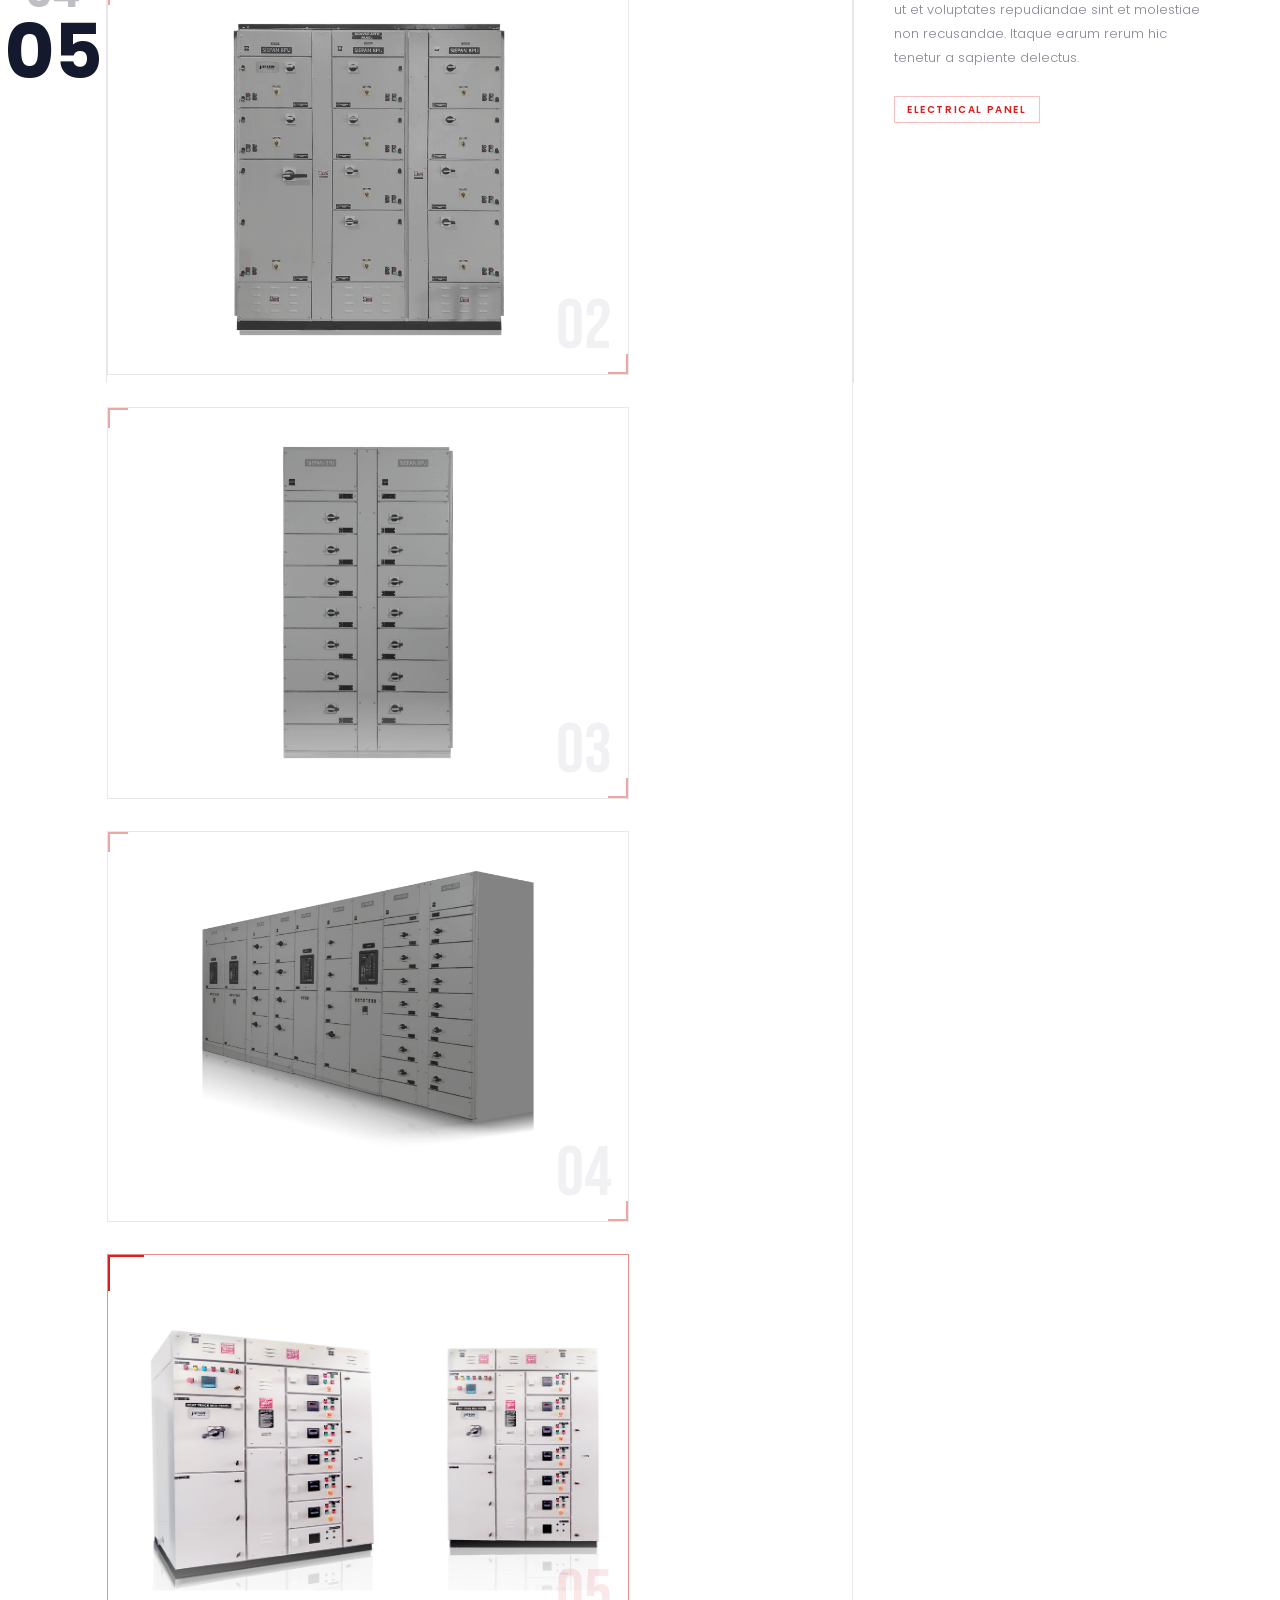
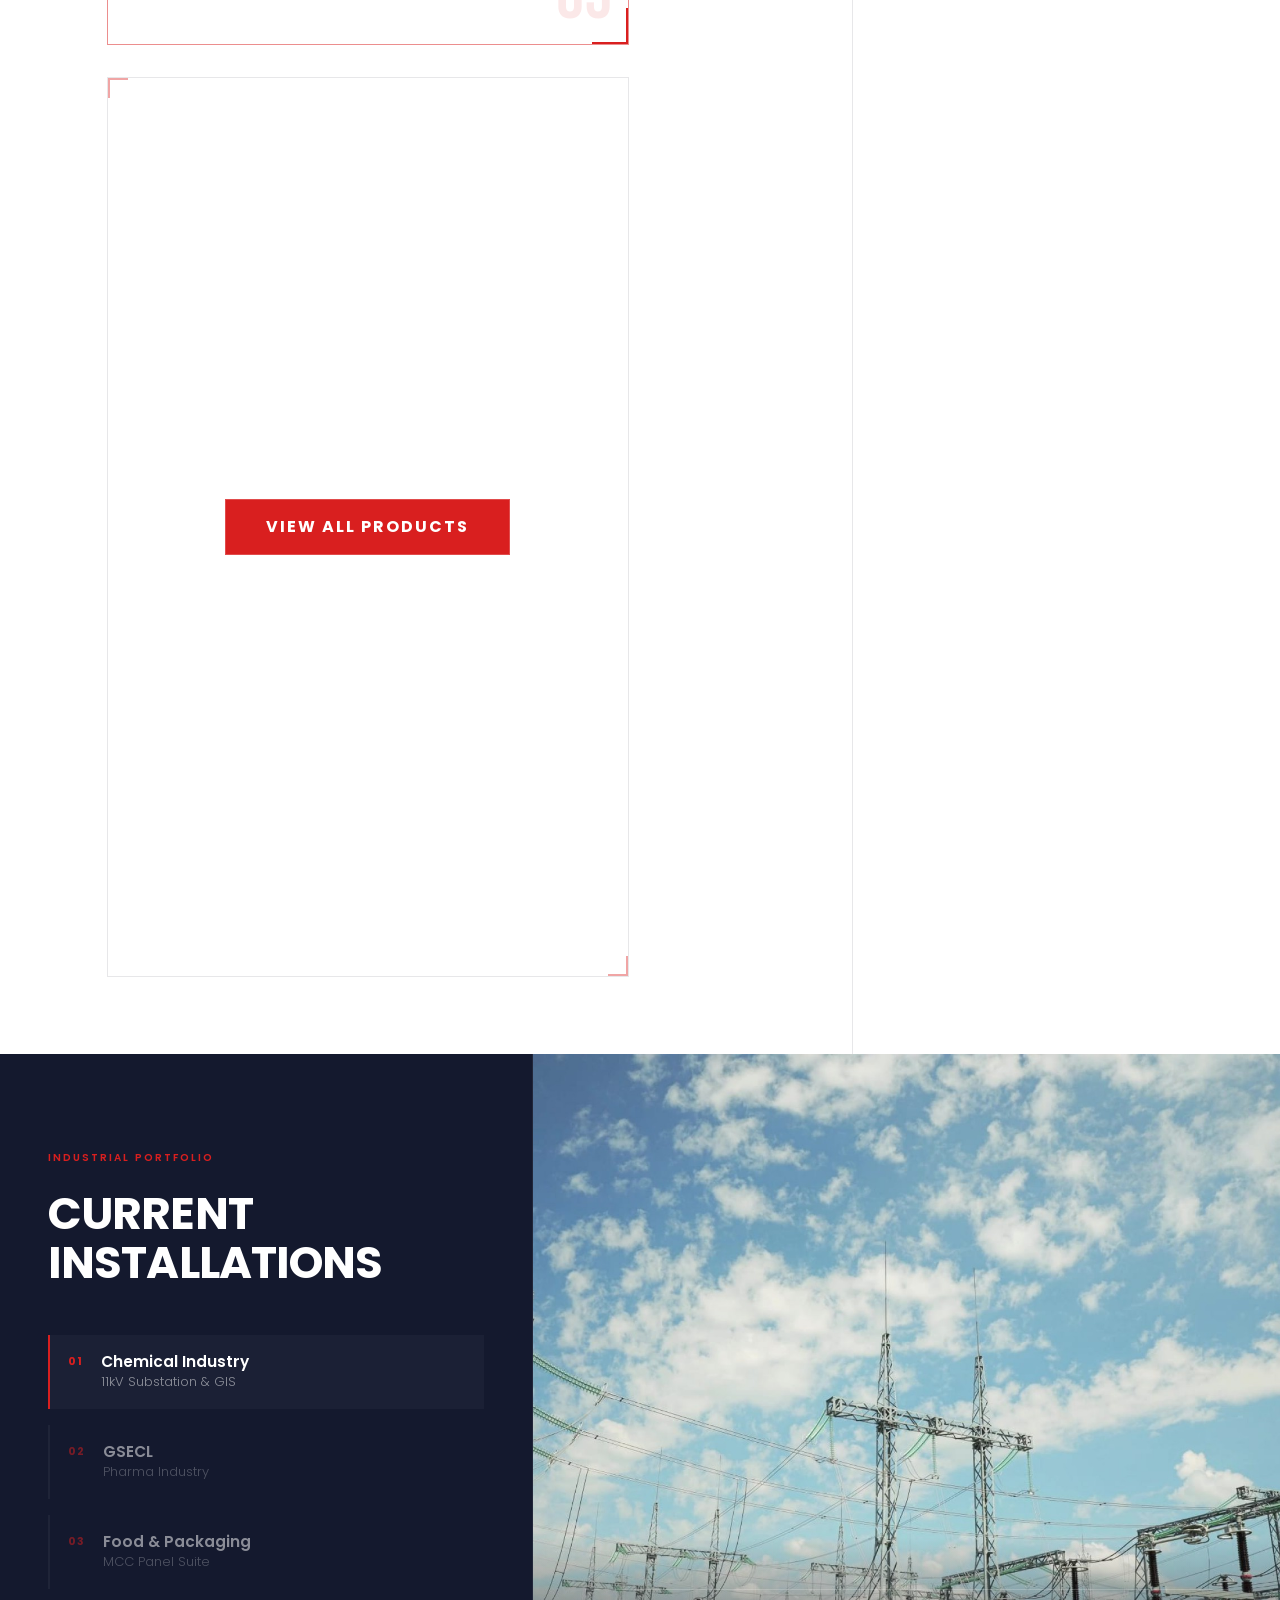
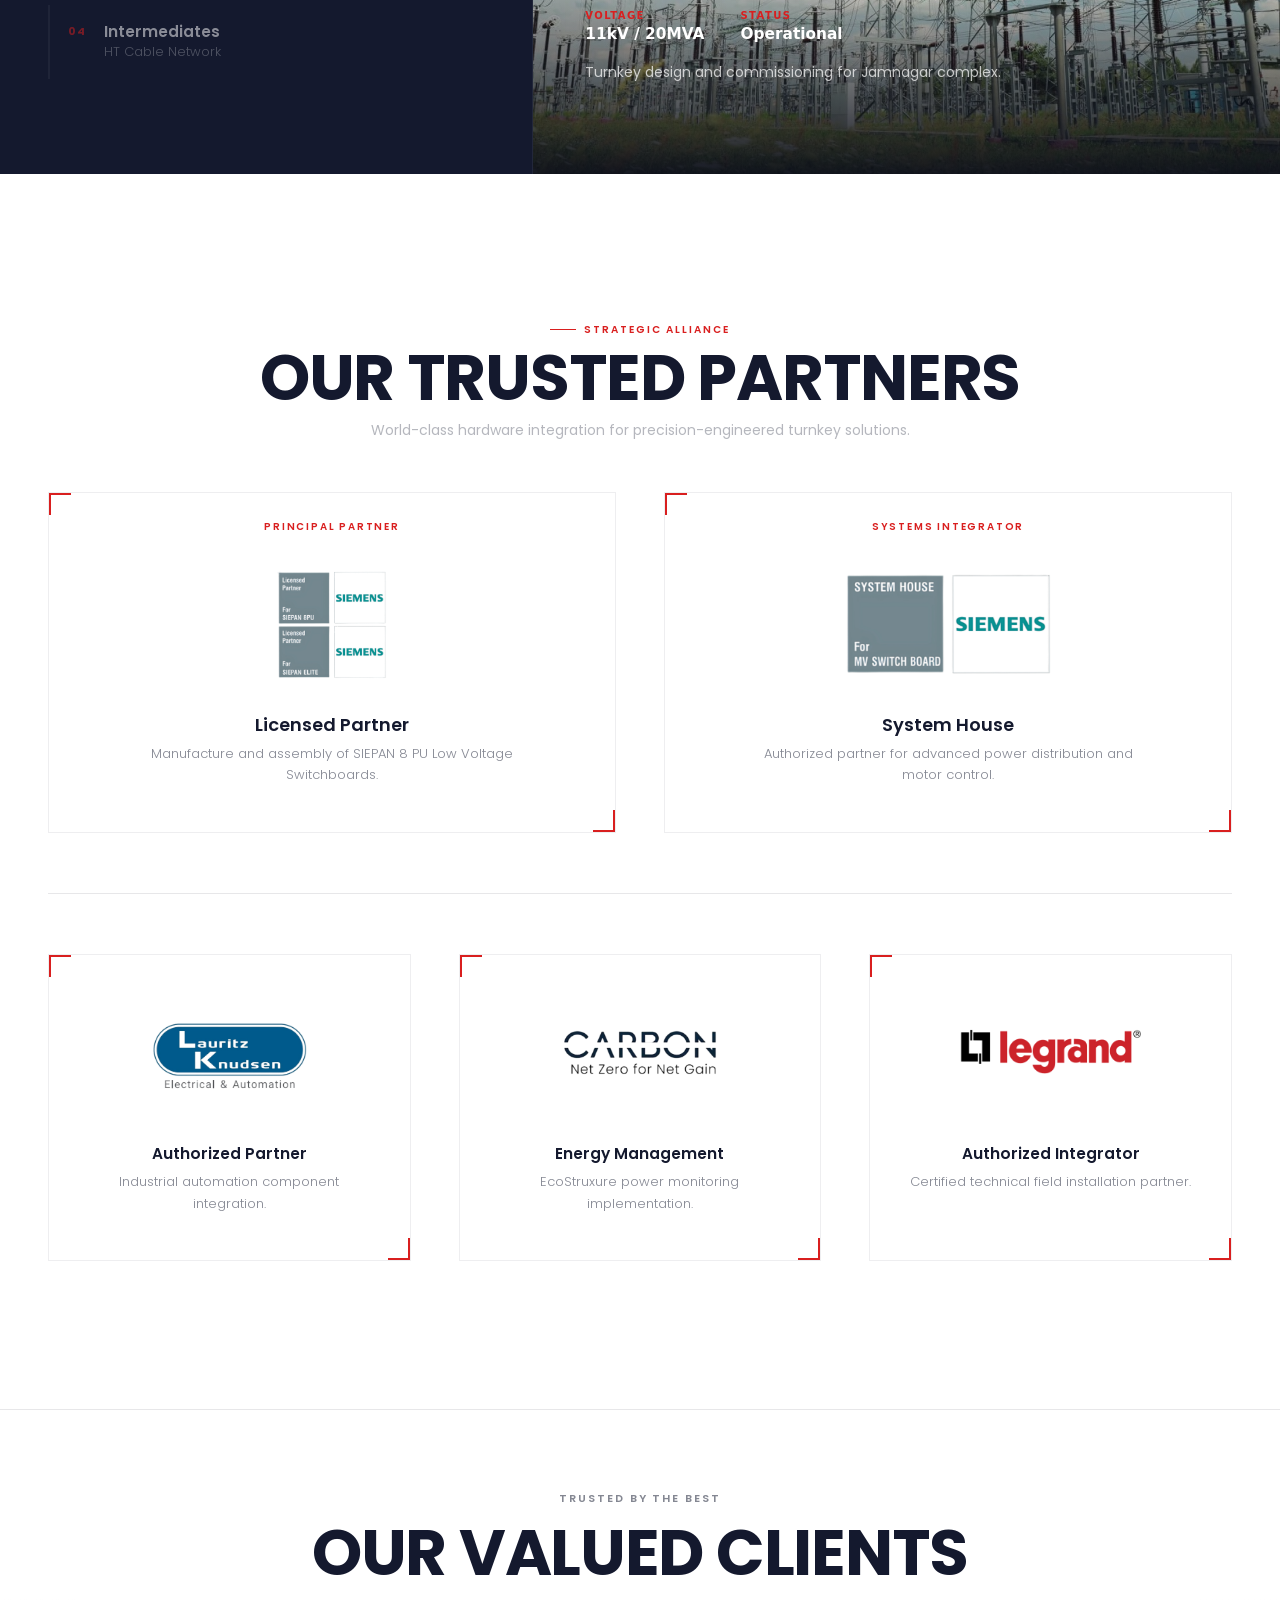
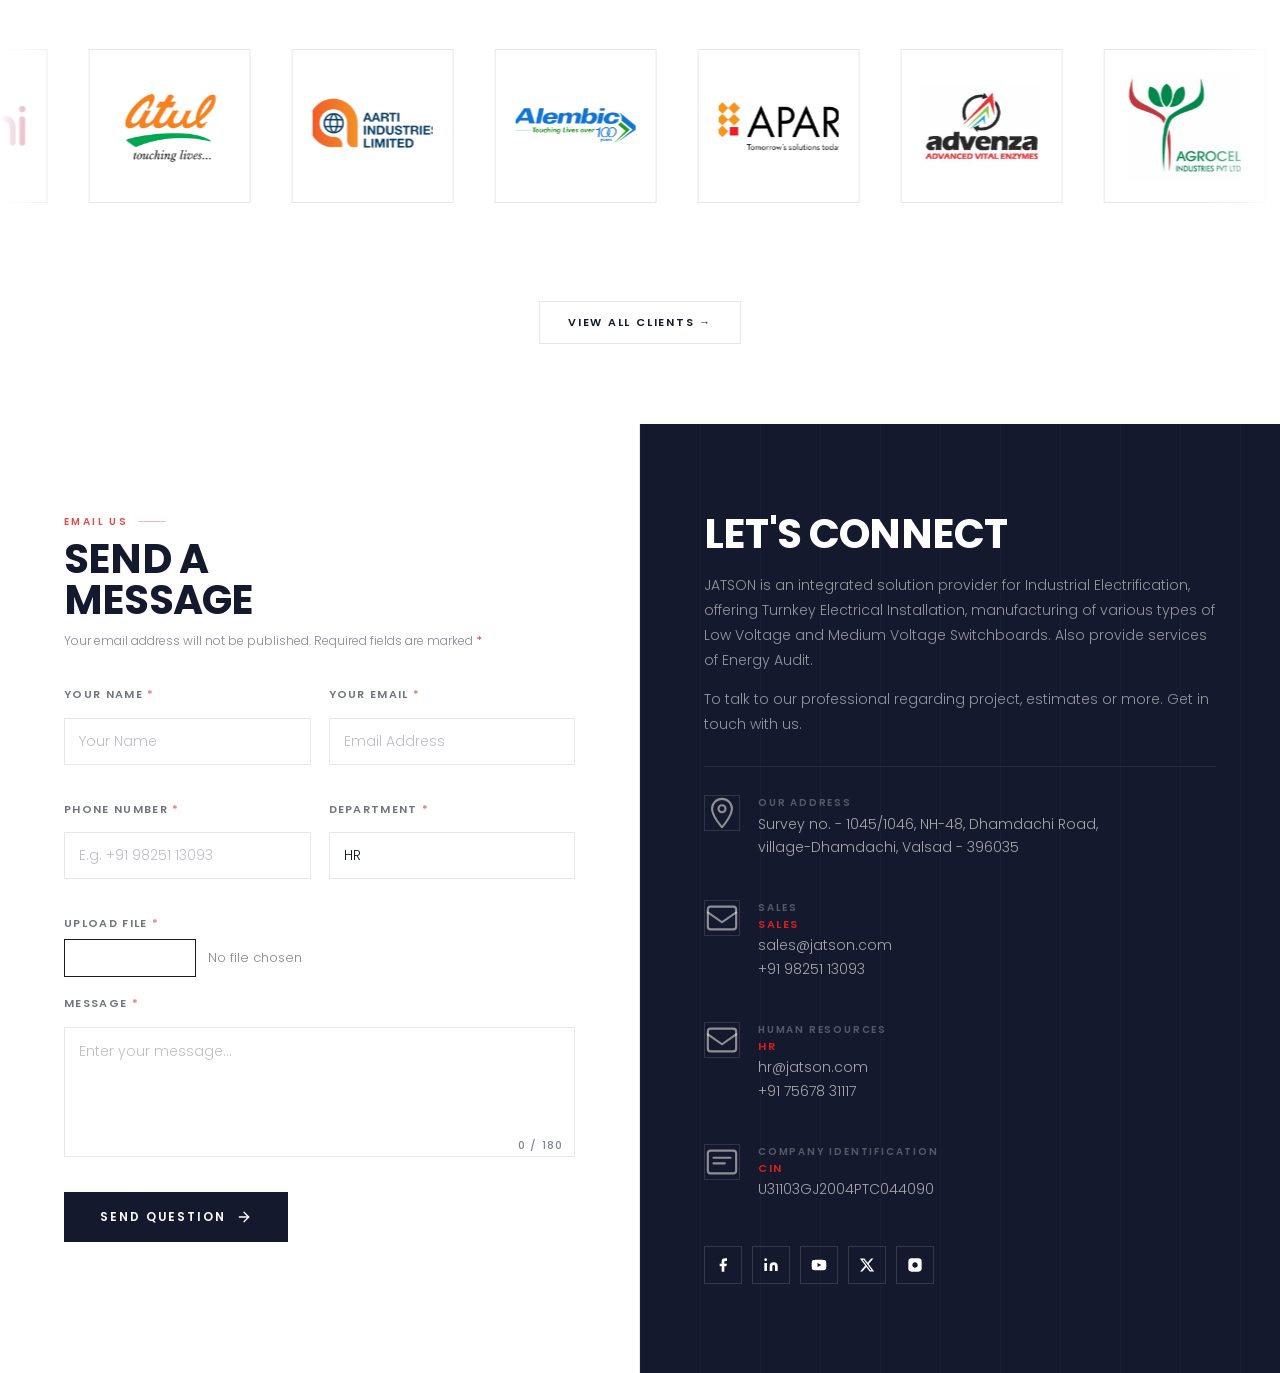
==== commit 862b5f3a: "Update home.html" ====
--- a/home.html
+++ b/home.html
@@ -352,9 +352,9 @@
         <div class="cables-right">
           <p class="cables-eyebrow">Powered by</p>
           <h2 class="cables-title">
-            <span class="cables-title--accent cables-title--r" id="ct-r">Trust.</span>
-            <span class="cables-title--accent cables-title--y" id="ct-y">Expertise.</span>
-            <span class="cables-title--accent cables-title--b" id="ct-b">Reliability.</span>
+            <span class="cables-title--accent cables-title--r" id="ct-r">Efficient</span>
+            <span class="cables-title--accent cables-title--y" id="ct-y">Expertise</span>
+            <span class="cables-title--accent cables-title--b" id="ct-b">Experienced</span>
           </h2>
           <div class="col-lg-8">
             <p class="cables-sub t-body" id="cables-sub">Over two decades of field experience back every project we take on. From load-centre design to live commissioning, our team brings unmatched depth to industrial electrical systems.</p>
--- a/css/style-2.css
+++ b/css/style-2.css
@@ -2298,21 +2298,29 @@
   position: fixed;
   bottom: 28px;
   left: 28px;
-  background: #25d366;
-  width: 48px;
+  /* background: #25d366; */
+  width: auto;
   height: 48px;
   border-radius: 50%;
   display: flex;
   align-items: center;
   justify-content: center;
-  box-shadow: 0 4px 14px rgba(0, 0, 0, 0.18);
+  /* box-shadow: 0 4px 14px rgba(0, 0, 0, 0.18); */
   z-index: 9999;
   transition: transform 0.3s ease;
-}
-
-.whatsapp-float:hover { transform: scale(1.1); }
-
-
+   color:white !important;
+}
+
+
+
+.whatsapp-float:hover {
+  transform: scale(1.1);
+}
+
+.whatsapp-float i {
+  color: white;
+  font-size: 24px;
+}
 /* ══════════════════════════════════════════════
    CONVERGENCE SECTION
    (commented out in HTML but preserved for future use)
@@ -2456,4 +2464,4 @@
   .page-form-panel,
   .page-info-panel       { padding: 48px 24px; }
   .stage-overlay         { padding: 32px; }
-}+}
